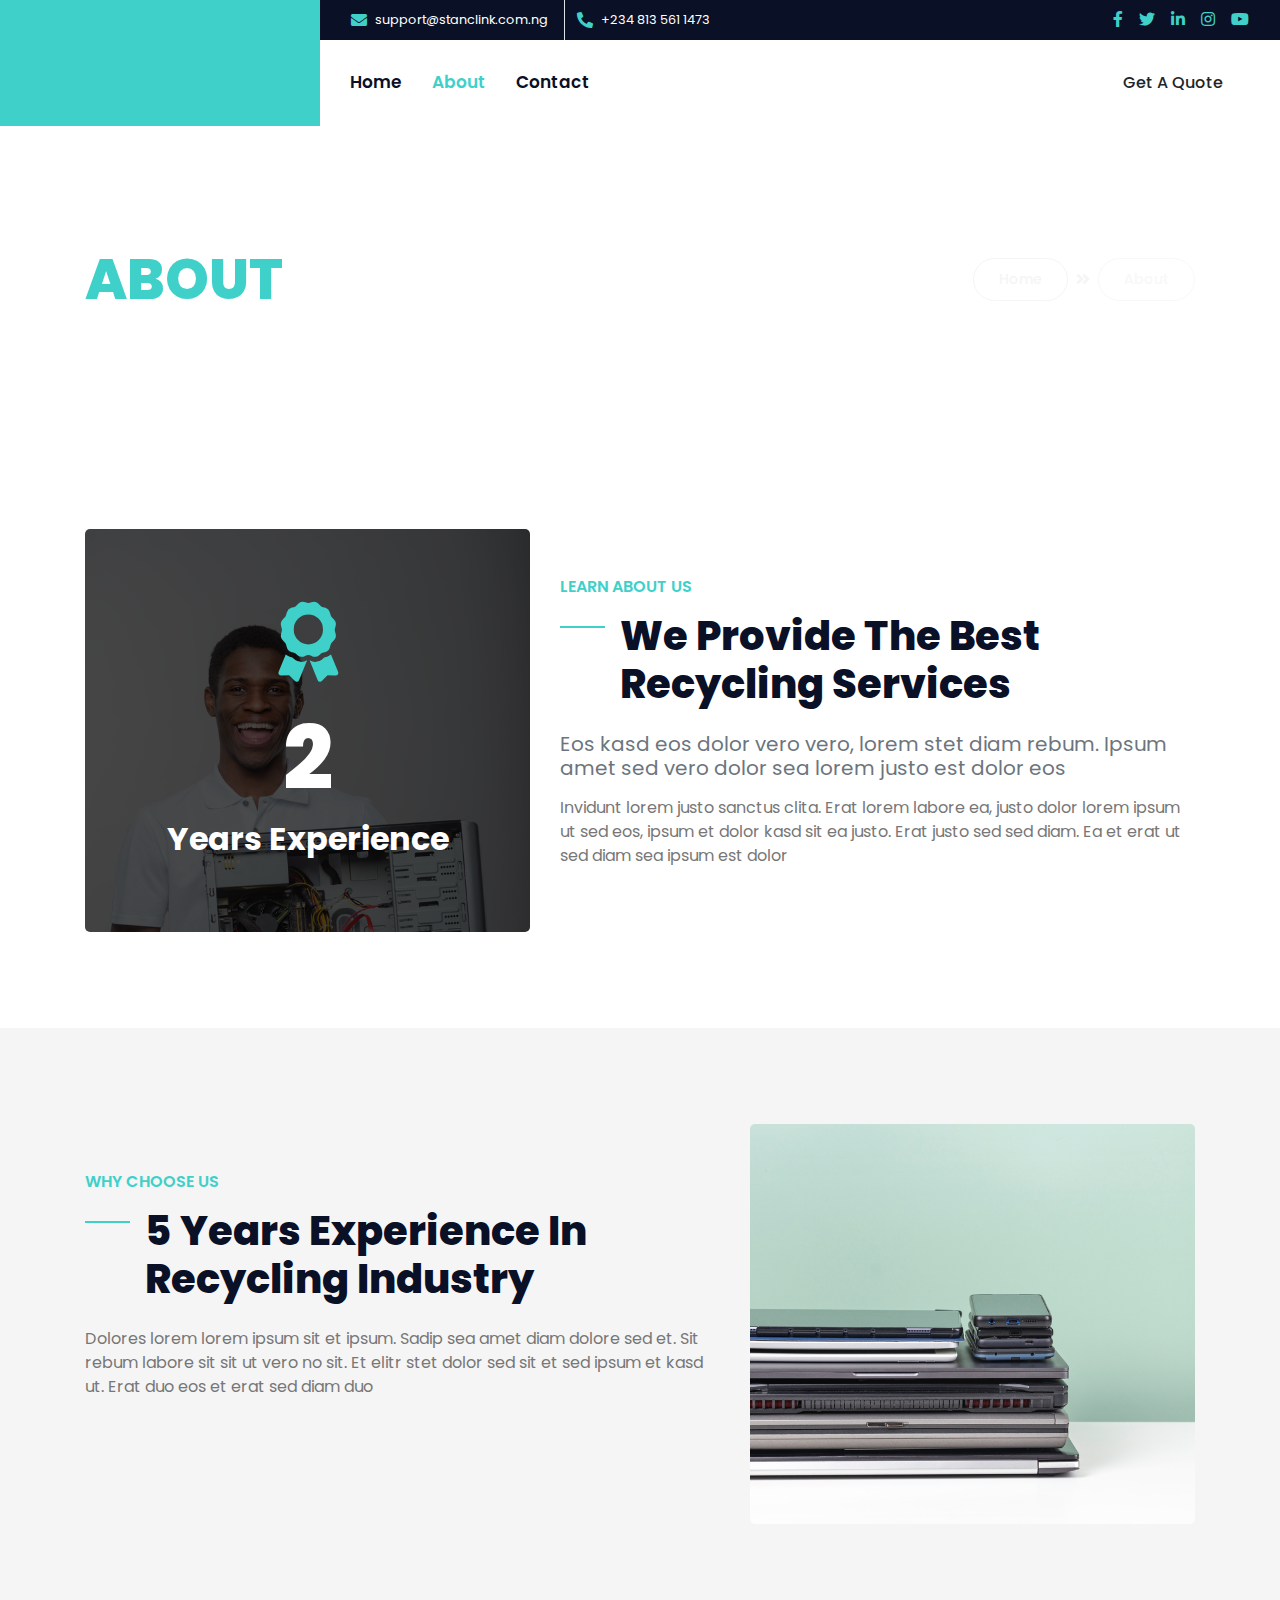
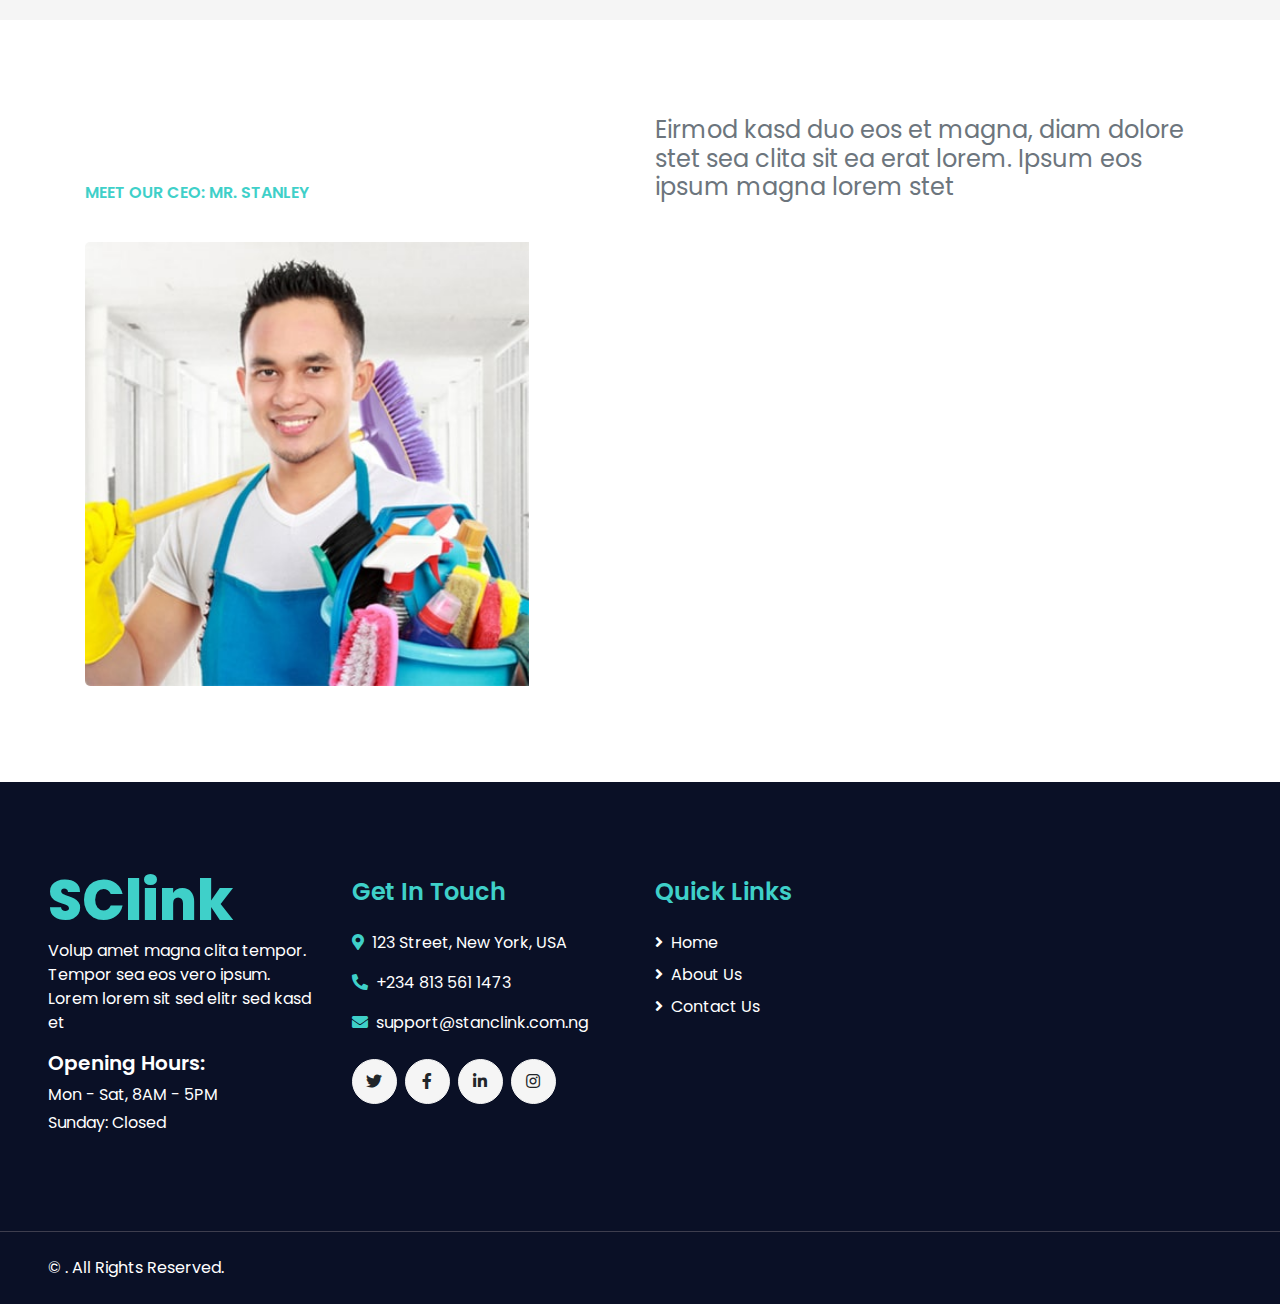
==== about.html @ a8ecfe78 "first commit" ====
<!DOCTYPE html>
<html lang="en">

<head>
    <meta charset="utf-8">
    <title>SClink - Tech Recycling Services</title>
    <meta content="width=device-width, initial-scale=1.0" name="viewport">
    <meta content="Free HTML Templates" name="keywords">
    <meta content="Free HTML Templates" name="description">

    <!-- Favicon -->
    <link href="img/favicon.ico" rel="icon">

    <!-- Google Web Fonts -->
    <link rel="preconnect" href="https://fonts.gstatic.com">
    <link href="https://fonts.googleapis.com/css2?family=Poppins:wght@400;500;600;700;800&display=swap" rel="stylesheet">

    <!-- Font Awesome -->
    <link href="https://cdnjs.cloudflare.com/ajax/libs/font-awesome/5.10.0/css/all.min.css" rel="stylesheet">

    <!-- Libraries Stylesheet -->
    <link href="lib/owlcarousel/assets/owl.carousel.min.css" rel="stylesheet">
    <link href="lib/lightbox/css/lightbox.min.css" rel="stylesheet">

    <!-- Customized Bootstrap Stylesheet -->
    <link href="css/style.css" rel="stylesheet">
</head>

<body>
    <!-- Header Start -->
    <div class="container-fluid">
        <div class="row">
            <div class="col-lg-3 bg-secondary d-none d-lg-block">
                <a href="" class="navbar-brand w-100 h-100 m-0 p-0 d-flex align-items-center justify-content-center">
                    <h1 class="m-0 display-3 text-primary">SClink</h1>
                </a>
            </div>
            <div class="col-lg-9">
                <div class="row bg-dark d-none d-lg-flex">
                    <div class="col-lg-7 text-left text-white">
                        <div class="h-100 d-inline-flex align-items-center border-right border-primary py-2 px-3">
                            <i class="fa fa-envelope text-primary mr-2"></i>
                            <small>support@stanclink.com.ng</small>
                        </div>
                        <div class="h-100 d-inline-flex align-items-center py-2 px-2">
                            <i class="fa fa-phone-alt text-primary mr-2"></i>
                            <small>+234 813 561 1473</small>
                        </div>
                    </div>
                    <div class="col-lg-5 text-right">
                        <div class="d-inline-flex align-items-center pr-2">
                            <a class="text-primary p-2" href="">
                                <i class="fab fa-facebook-f"></i>
                            </a>
                            <a class="text-primary p-2" href="">
                                <i class="fab fa-twitter"></i>
                            </a>
                            <a class="text-primary p-2" href="">
                                <i class="fab fa-linkedin-in"></i>
                            </a>
                            <a class="text-primary p-2" href="">
                                <i class="fab fa-instagram"></i>
                            </a>
                            <a class="text-primary p-2" href="">
                                <i class="fab fa-youtube"></i>
                            </a>
                        </div>
                    </div>
                </div>
                <nav class="navbar navbar-expand-lg bg-white navbar-light p-0">
                    <a href="" class="navbar-brand d-block d-lg-none">
                        <h1 class="m-0 display-4 text-primary">SClink</h1>
                    </a>
                    <button type="button" class="navbar-toggler" data-toggle="collapse" data-target="#navbarCollapse">
                        <span class="navbar-toggler-icon"></span>
                    </button>
                    <div class="collapse navbar-collapse justify-content-between" id="navbarCollapse">
                        <div class="navbar-nav mr-auto py-0">
                            <a href="index.html" class="nav-item nav-link">Home</a>
                            <a href="about.html" class="nav-item nav-link active">About</a>
                            <a  href="https://wa.link/rrixu1" class="nav-item nav-link">Contact</a>
                        </div>
                        <a href="https://wa.link/rrixu1" class="btn btn-primary mr-3 d-none d-lg-block">Get A Quote</a>
                    </div>
                </nav>
            </div>
        </div>
    </div>
    <!-- Header End -->


    <!-- Page Header Start -->
    <div class="container-fluid bg-primary py-5 mb-5">
        <div class="container py-5">
            <div class="row align-items-center py-4">
                <div class="col-md-6 text-center text-md-left">
                    <h1 class="display-4 mb-4 mb-md-0 text-secondary text-uppercase">About</h1>
                </div>
                <div class="col-md-6 text-center text-md-right">
                    <div class="d-inline-flex align-items-center">
                        <a class="btn btn-sm btn-outline-light" href="">Home</a>
                        <i class="fas fa-angle-double-right text-light mx-2"></i>
                        <a class="btn btn-sm btn-outline-light disabled" href="">About</a>
                    </div>
                </div>
            </div>
        </div>
    </div>
    <!-- Page Header End -->


    <!-- About Start -->
    <div class="container-fluid py-5 mb-5">
        <div class="container">
            <div class="row">
                <div class="col-lg-5">
                    <div class="d-flex flex-column align-items-center justify-content-center bg-about rounded h-100 py-5 px-3">
                        <i class="fa fa-5x fa-award text-primary mb-4"></i>
                        <h1 class="display-2 text-white mb-2" data-toggle="counter-up">5</h1>
                        <h2 class="text-white m-0">Years Experience</h2>
                    </div>
                </div>
                <div class="col-lg-7 pt-5 pb-lg-5">
                    <h6 class="text-secondary font-weight-semi-bold text-uppercase mb-3">Learn About Us</h6>
                    <h1 class="mb-4 section-title">We Provide The Best Recycling Services</h1>
                    <h5 class="text-muted font-weight-normal mb-3">Eos kasd eos dolor vero vero, lorem stet diam rebum. Ipsum amet sed vero dolor sea lorem justo est dolor eos</h5>
                    <p>Invidunt lorem justo sanctus clita. Erat lorem labore ea, justo dolor lorem ipsum ut sed eos, ipsum et dolor kasd sit ea justo. Erat justo sed sed diam. Ea et erat ut sed diam sea ipsum est dolor</p>
                </div>
            </div>
        </div>
    </div>
    <!-- About End -->


    <!-- Features Start -->
    <div class="container-fluid bg-light py-5">
        <div class="container py-5">
            <div class="row">
                <div class="col-lg-7 pt-lg-5 pb-3">
                    <h6 class="text-secondary font-weight-semi-bold text-uppercase mb-3">Why Choose Us</h6>
                    <h1 class="mb-4 section-title">5 Years Experience In Recycling Industry</h1>
                    <p class="mb-4">Dolores lorem lorem ipsum sit et ipsum. Sadip sea amet diam dolore sed et. Sit rebum labore sit sit ut vero no sit. Et elitr stet dolor sed sit et sed ipsum et kasd ut. Erat duo eos et erat sed diam duo</p>
                </div>
                <div class="col-lg-5" style="min-height: 400px;">
                    <div class="position-relative h-100 rounded overflow-hidden">
                        <img class="position-absolute w-100 h-100" src="img/feature.jpg" style="object-fit: cover;">
                    </div>
                </div>
            </div>
        </div>
    </div>
    <!-- Features End -->


    <!-- Team Start -->
    <div class="container-fluid pt-5">
        <div class="container py-5">
            <div class="row align-items-end mb-4">
                <div class="col-lg-6">
                    <h6 class="text-secondary font-weight-semi-bold text-uppercase mb-3">Meet Our CEO: Mr. Stanley
                    </h6>
                </div>
                <div class="col-lg-6">
                    <h4 class="font-weight-normal text-muted mb-3">Eirmod kasd duo eos et magna, diam dolore stet sea clita sit ea erat lorem. Ipsum eos ipsum magna lorem stet</h4>
            
                </div>
            </div>
            <div class="team d-flex flex-column text-center rounded overflow-hidden">
                <div class="position-relative">
                    <div class="team-img">
                        <img class="img-fluid w-100" src="img/team-1.jpg" alt="">
                    </div>
                    <div class="team-social d-flex flex-column align-items-center justify-content-center bg-primary">
                        <a class="btn btn-secondary btn-social mb-2" href="#"><i class="fab fa-twitter"></i></a>
                        <a class="btn btn-secondary btn-social mb-2" href="#"><i class="fab fa-facebook-f"></i></a>
                        <a class="btn btn-secondary btn-social" href="#"><i class="fab fa-linkedin-in"></i></a>
                    </div>
                    
                </div>
                
            </div>
           
        </div>
    </div>
    <!-- Team End -->


    <!-- Footer Start -->
    <div class="container-fluid bg-dark text-white mt-5 py-5 px-sm-3 px-md-5">
        <div class="row pt-5">
            <div class="col-lg-3 col-md-6 mb-5">
                <a href="index.html" class="navbar-brand">
                    <h1 class="m-0 mt-n3 display-4 text-primary">SClink</h1>
                </a>
                <p>Volup amet magna clita tempor. Tempor sea eos vero ipsum. Lorem lorem sit sed elitr sed kasd et</p>
                <h5 class="font-weight-semi-bold text-white mb-2">Opening Hours:</h5>
                <p class="mb-1">Mon - Sat, 8AM - 5PM</p>
                <p class="mb-0">Sunday: Closed</p>
            </div>
            <div class="col-lg-3 col-md-6 mb-5">
                <h4 class="font-weight-semi-bold text-primary mb-4">Get In Touch</h4>
                <p><i class="fa fa-map-marker-alt text-primary mr-2"></i>123 Street, New York, USA</p>
                <p><i class="fa fa-phone-alt text-primary mr-2"></i>+234 813 561 1473</p>
                <p><i class="fa fa-envelope text-primary mr-2"></i>support@stanclink.com.ng</p>
                <div class="d-flex justify-content-start mt-4">
                    <a class="btn btn-light btn-social mr-2" href="#"><i class="fab fa-twitter"></i></a>
                    <a class="btn btn-light btn-social mr-2" href="#"><i class="fab fa-facebook-f"></i></a>
                    <a class="btn btn-light btn-social mr-2" href="#"><i class="fab fa-linkedin-in"></i></a>
                    <a class="btn btn-light btn-social" href="#"><i class="fab fa-instagram"></i></a>
                </div>
            </div>
            <div class="col-lg-3 col-md-6 mb-5">
                <h4 class="font-weight-semi-bold text-primary mb-4">Quick Links</h4>
                <div class="d-flex flex-column justify-content-start">
                    <a class="text-white mb-2" href="index.html"><i class="fa fa-angle-right mr-2"></i>Home</a>
                    <a class="text-white mb-2" href="about.html"><i class="fa fa-angle-right mr-2"></i>About Us</a>
                    <a class="text-white" href="wa.link/rrixu1"><i class="fa fa-angle-right mr-2"></i>Contact Us</a>
                </div>
            </div>
        </div>
    </div>
    <div class="container-fluid bg-dark text-white border-top py-4 px-sm-3 px-md-5" style="border-color: #3E3E4E !important;">
        <div class="row">
            <div class="col-lg-6 text-center text-md-left mb-3 mb-md-0">
                <p class="m-0 text-white">&copy; <a href="#"><stanclink class="com ng"></stanclink></a>. All Rights Reserved. </p>
            </div>
        </div>
    </div>
    <!-- Footer End -->


    <!-- Back to Top -->
    <a href="#" class="btn btn-primary px-3 back-to-top"><i class="fa fa-angle-double-up"></i></a>


    <!-- JavaScript Libraries -->
    <script src="https://code.jquery.com/jquery-3.4.1.min.js"></script>
    <script src="https://stackpath.bootstrapcdn.com/bootstrap/4.4.1/js/bootstrap.bundle.min.js"></script>
    <script src="lib/easing/easing.min.js"></script>
    <script src="lib/waypoints/waypoints.min.js"></script>
    <script src="lib/counterup/counterup.min.js"></script>
    <script src="lib/owlcarousel/owl.carousel.min.js"></script>
    <script src="lib/isotope/isotope.pkgd.min.js"></script>
    <script src="lib/lightbox/js/lightbox.min.js"></script>

    <!-- Contact Javascript File -->
    <script src="mail/jqBootstrapValidation.min.js"></script>
    <script src="mail/contact.js"></script>

    <!-- Template Javascript -->
    <script src="js/main.js"></script>
</body>

</html>
---- css/style.css ----
/******* Bootstrap Theming ********/
/*!
 * Bootstrap v4.5.3 (https://getbootstrap.com/)
 * Copyright 2011-2020 The Bootstrap Authors
 * Copyright 2011-2020 Twitter, Inc.
 * Licensed under MIT (https://github.com/twbs/bootstrap/blob/main/LICENSE)
 */
:root {
  --blue: #007bff;
  --indigo: #6610f2;
  --purple: #6f42c1;
  --pink: #e83e8c;
  --red: #dc3545;
  --orange: #fd7e14;
  --yellow: #ffc107;
  --green: #3fd0c9;
  --teal: #20c997;
  --cyan: #3fd0c9;
  --white: #fff;
  --gray: #6c757d;
  --gray-dark: #343a40;
  --primary: ffffff;
  --secondary: #3fd0c9;
  --success: #3fd0c9;
  --info: #3fd0c9;
  --warning: #ffc107;
  --danger: #dc3545;
  --light: #F5F5F5;
  --dark: #0a1026;
  --breakpoint-xs: 0;
  --breakpoint-sm: 576px;
  --breakpoint-md: 768px;
  --breakpoint-lg: 992px;
  --breakpoint-xl: 1200px;
  --font-family-sans-serif: "Poppins", sans-serif;
  --font-family-monospace: SFMono-Regular, Menlo, Monaco, Consolas, "Liberation Mono", "Courier New", monospace;
}

*,
*::before,
*::after {
  box-sizing: border-box;
}

html {
  font-family: sans-serif;
  line-height: 1.15;
  -webkit-text-size-adjust: 100%;
  -webkit-tap-highlight-color: rgba(0, 0, 0, 0);
}

article, aside, figcaption, figure, footer, header, hgroup, main, nav, section {
  display: block;
}

body {
  margin: 0;
  font-family: "Poppins", sans-serif;
  font-size: 1rem;
  font-weight: 400;
  line-height: 1.5;
  color: #777777;
  text-align: left;
  background-color: #fff;
}

[tabindex="-1"]:focus:not(:focus-visible) {
  outline: 0 !important;
}

hr {
  box-sizing: content-box;
  height: 0;
  overflow: visible;
}

h1, h2, h3, h4, h5, h6 {
  margin-top: 0;
  margin-bottom: 0.5rem;
}

p {
  margin-top: 0;
  margin-bottom: 1rem;
}

abbr[title],
abbr[data-original-title] {
  text-decoration: underline;
  text-decoration: underline dotted;
  cursor: help;
  border-bottom: 0;
  text-decoration-skip-ink: none;
}

address {
  margin-bottom: 1rem;
  font-style: normal;
  line-height: inherit;
}

ol,
ul,
dl {
  margin-top: 0;
  margin-bottom: 1rem;
}

ol ol,
ul ul,
ol ul,
ul ol {
  margin-bottom: 0;
}

dt {
  font-weight: 700;
}

dd {
  margin-bottom: .5rem;
  margin-left: 0;
}

blockquote {
  margin: 0 0 1rem;
}

b,
strong {
  font-weight: bolder;
}

small {
  font-size: 80%;
}

sub,
sup {
  position: relative;
  font-size: 75%;
  line-height: 0;
  vertical-align: baseline;
}

sub {
  bottom: -.25em;
}

sup {
  top: -.5em;
}

a {
  color: ffffff;
  text-decoration: none;
  background-color: transparent;
}

a:hover {
  color: #3fd0c9;
  text-decoration: underline;
}

a:not([href]):not([class]) {
  color: inherit;
  text-decoration: none;
}

a:not([href]):not([class]):hover {
  color: inherit;
  text-decoration: none;
}

pre,
code,
kbd,
samp {
  font-family: SFMono-Regular, Menlo, Monaco, Consolas, "Liberation Mono", "Courier New", monospace;
  font-size: 1em;
}

pre {
  margin-top: 0;
  margin-bottom: 1rem;
  overflow: auto;
  -ms-overflow-style: scrollbar;
}

figure {
  margin: 0 0 1rem;
}

img {
  vertical-align: middle;
  border-style: none;
}

svg {
  overflow: hidden;
  vertical-align: middle;
}

table {
  border-collapse: collapse;
}

caption {
  padding-top: 0.75rem;
  padding-bottom: 0.75rem;
  color: #6c757d;
  text-align: left;
  caption-side: bottom;
}

th {
  text-align: inherit;
  text-align: -webkit-match-parent;
}

label {
  display: inline-block;
  margin-bottom: 0.5rem;
}

button {
  border-radius: 0;
}

button:focus {
  outline: 1px dotted;
  outline: 5px auto -webkit-focus-ring-color;
}

input,
button,
select,
optgroup,
textarea {
  margin: 0;
  font-family: inherit;
  font-size: inherit;
  line-height: inherit;
}

button,
input {
  overflow: visible;
}

button,
select {
  text-transform: none;
}

[role="button"] {
  cursor: pointer;
}

select {
  word-wrap: normal;
}

button,
[type="button"],
[type="reset"],
[type="submit"] {
  -webkit-appearance: button;
}

button:not(:disabled),
[type="button"]:not(:disabled),
[type="reset"]:not(:disabled),
[type="submit"]:not(:disabled) {
  cursor: pointer;
}

button::-moz-focus-inner,
[type="button"]::-moz-focus-inner,
[type="reset"]::-moz-focus-inner,
[type="submit"]::-moz-focus-inner {
  padding: 0;
  border-style: none;
}

input[type="radio"],
input[type="checkbox"] {
  box-sizing: border-box;
  padding: 0;
}

textarea {
  overflow: auto;
  resize: vertical;
}

fieldset {
  min-width: 0;
  padding: 0;
  margin: 0;
  border: 0;
}

legend {
  display: block;
  width: 100%;
  max-width: 100%;
  padding: 0;
  margin-bottom: .5rem;
  font-size: 1.5rem;
  line-height: inherit;
  color: inherit;
  white-space: normal;
}

@media (max-width: 1200px) {
  legend {
    font-size: calc(1.275rem + 0.3vw) ;
  }
}

progress {
  vertical-align: baseline;
}

[type="number"]::-webkit-inner-spin-button,
[type="number"]::-webkit-outer-spin-button {
  height: auto;
}

[type="search"] {
  outline-offset: -2px;
  -webkit-appearance: none;
}

[type="search"]::-webkit-search-decoration {
  -webkit-appearance: none;
}

::-webkit-file-upload-button {
  font: inherit;
  -webkit-appearance: button;
}

output {
  display: inline-block;
}

summary {
  display: list-item;
  cursor: pointer;
}

template {
  display: none;
}

[hidden] {
  display: none !important;
}

h1, h2, h3, h4, h5, h6,
.h1, .h2, .h3, .h4, .h5, .h6 {
  margin-bottom: 0.5rem;
  font-weight: 500;
  line-height: 1.2;
  color: #0a1026;
}

h1, .h1 {
  font-size: 2.5rem;
}

@media (max-width: 1200px) {
  h1, .h1 {
    font-size: calc(1.375rem + 1.5vw) ;
  }
}

h2, .h2 {
  font-size: 2rem;
}

@media (max-width: 1200px) {
  h2, .h2 {
    font-size: calc(1.325rem + 0.9vw) ;
  }
}

h3, .h3 {
  font-size: 1.75rem;
}

@media (max-width: 1200px) {
  h3, .h3 {
    font-size: calc(1.3rem + 0.6vw) ;
  }
}

h4, .h4 {
  font-size: 1.5rem;
}

@media (max-width: 1200px) {
  h4, .h4 {
    font-size: calc(1.275rem + 0.3vw) ;
  }
}

h5, .h5 {
  font-size: 1.25rem;
}

h6, .h6 {
  font-size: 1rem;
}

.lead {
  font-size: 1.25rem;
  font-weight: 300;
}

.display-1 {
  font-size: 6rem;
  font-weight: 300;
  line-height: 1.2;
}

@media (max-width: 1200px) {
  .display-1 {
    font-size: calc(1.725rem + 5.7vw) ;
  }
}

.display-2 {
  font-size: 5.5rem;
  font-weight: 300;
  line-height: 1.2;
}

@media (max-width: 1200px) {
  .display-2 {
    font-size: calc(1.675rem + 5.1vw) ;
  }
}

.display-3 {
  font-size: 4.5rem;
  font-weight: 300;
  line-height: 1.2;
}

@media (max-width: 1200px) {
  .display-3 {
    font-size: calc(1.575rem + 3.9vw) ;
  }
}

.display-4 {
  font-size: 3.5rem;
  font-weight: 300;
  line-height: 1.2;
}

@media (max-width: 1200px) {
  .display-4 {
    font-size: calc(1.475rem + 2.7vw) ;
  }
}

hr {
  margin-top: 1rem;
  margin-bottom: 1rem;
  border: 0;
  border-top: 1px solid rgba(0, 0, 0, 0.1);
}

small,
.small {
  font-size: 80%;
  font-weight: 400;
}

mark,
.mark {
  padding: 0.2em;
  background-color: #fcf8e3;
}

.list-unstyled {
  padding-left: 0;
  list-style: none;
}

.list-inline {
  padding-left: 0;
  list-style: none;
}

.list-inline-item {
  display: inline-block;
}

.list-inline-item:not(:last-child) {
  margin-right: 0.5rem;
}

.initialism {
  font-size: 90%;
  text-transform: uppercase;
}

.blockquote {
  margin-bottom: 1rem;
  font-size: 1.25rem;
}

.blockquote-footer {
  display: block;
  font-size: 80%;
  color: #6c757d;
}

.blockquote-footer::before {
  content: "\2014\00A0";
}

.img-fluid {
  max-width: 100%;
  height: auto;
}

.img-thumbnail {
  padding: 0.25rem;
  background-color: #fff;
  border: 1px solid #dee2e6;
  border-radius: 5px;
  max-width: 100%;
  height: auto;
}

.figure {
  display: inline-block;
}

.figure-img {
  margin-bottom: 0.5rem;
  line-height: 1;
}

.figure-caption {
  font-size: 90%;
  color: #6c757d;
}

code {
  font-size: 87.5%;
  color: #e83e8c;
  word-wrap: break-word;
}

a > code {
  color: inherit;
}

kbd {
  padding: 0.2rem 0.4rem;
  font-size: 87.5%;
  color: #fff;
  background-color: #212529;
  border-radius: 0.2rem;
}

kbd kbd {
  padding: 0;
  font-size: 100%;
  font-weight: 700;
}

pre {
  display: block;
  font-size: 87.5%;
  color: #212529;
}

pre code {
  font-size: inherit;
  color: inherit;
  word-break: normal;
}

.pre-scrollable {
  max-height: 340px;
  overflow-y: scroll;
}

.container,
.container-fluid,
.container-sm,
.container-md,
.container-lg,
.container-xl {
  width: 100%;
  padding-right: 15px;
  padding-left: 15px;
  margin-right: auto;
  margin-left: auto;
}

@media (min-width: 576px) {
  .container, .container-sm {
    max-width: 540px;
  }
}

@media (min-width: 768px) {
  .container, .container-sm, .container-md {
    max-width: 720px;
  }
}

@media (min-width: 992px) {
  .container, .container-sm, .container-md, .container-lg {
    max-width: 960px;
  }
}

@media (min-width: 1200px) {
  .container, .container-sm, .container-md, .container-lg, .container-xl {
    max-width: 1140px;
  }
}

.row {
  display: flex;
  flex-wrap: wrap;
  margin-right: -15px;
  margin-left: -15px;
}

.no-gutters {
  margin-right: 0;
  margin-left: 0;
}

.no-gutters > .col,
.no-gutters > [class*="col-"] {
  padding-right: 0;
  padding-left: 0;
}

.col-1, .col-2, .col-3, .col-4, .col-5, .col-6, .col-7, .col-8, .col-9, .col-10, .col-11, .col-12, .col,
.col-auto, .col-sm-1, .col-sm-2, .col-sm-3, .col-sm-4, .col-sm-5, .col-sm-6, .col-sm-7, .col-sm-8, .col-sm-9, .col-sm-10, .col-sm-11, .col-sm-12, .col-sm,
.col-sm-auto, .col-md-1, .col-md-2, .col-md-3, .col-md-4, .col-md-5, .col-md-6, .col-md-7, .col-md-8, .col-md-9, .col-md-10, .col-md-11, .col-md-12, .col-md,
.col-md-auto, .col-lg-1, .col-lg-2, .col-lg-3, .col-lg-4, .col-lg-5, .col-lg-6, .col-lg-7, .col-lg-8, .col-lg-9, .col-lg-10, .col-lg-11, .col-lg-12, .col-lg,
.col-lg-auto, .col-xl-1, .col-xl-2, .col-xl-3, .col-xl-4, .col-xl-5, .col-xl-6, .col-xl-7, .col-xl-8, .col-xl-9, .col-xl-10, .col-xl-11, .col-xl-12, .col-xl,
.col-xl-auto {
  position: relative;
  width: 100%;
  padding-right: 15px;
  padding-left: 15px;
}

.col {
  flex-basis: 0;
  flex-grow: 1;
  max-width: 100%;
}

.row-cols-1 > * {
  flex: 0 0 100%;
  max-width: 100%;
}

.row-cols-2 > * {
  flex: 0 0 50%;
  max-width: 50%;
}

.row-cols-3 > * {
  flex: 0 0 33.33333%;
  max-width: 33.33333%;
}

.row-cols-4 > * {
  flex: 0 0 25%;
  max-width: 25%;
}

.row-cols-5 > * {
  flex: 0 0 20%;
  max-width: 20%;
}

.row-cols-6 > * {
  flex: 0 0 16.66667%;
  max-width: 16.66667%;
}

.col-auto {
  flex: 0 0 auto;
  width: auto;
  max-width: 100%;
}

.col-1 {
  flex: 0 0 8.33333%;
  max-width: 8.33333%;
}

.col-2 {
  flex: 0 0 16.66667%;
  max-width: 16.66667%;
}

.col-3 {
  flex: 0 0 25%;
  max-width: 25%;
}

.col-4 {
  flex: 0 0 33.33333%;
  max-width: 33.33333%;
}

.col-5 {
  flex: 0 0 41.66667%;
  max-width: 41.66667%;
}

.col-6 {
  flex: 0 0 50%;
  max-width: 50%;
}

.col-7 {
  flex: 0 0 58.33333%;
  max-width: 58.33333%;
}

.col-8 {
  flex: 0 0 66.66667%;
  max-width: 66.66667%;
}

.col-9 {
  flex: 0 0 75%;
  max-width: 75%;
}

.col-10 {
  flex: 0 0 83.33333%;
  max-width: 83.33333%;
}

.col-11 {
  flex: 0 0 91.66667%;
  max-width: 91.66667%;
}

.col-12 {
  flex: 0 0 100%;
  max-width: 100%;
}

.order-first {
  order: -1;
}

.order-last {
  order: 13;
}

.order-0 {
  order: 0;
}

.order-1 {
  order: 1;
}

.order-2 {
  order: 2;
}

.order-3 {
  order: 3;
}

.order-4 {
  order: 4;
}

.order-5 {
  order: 5;
}

.order-6 {
  order: 6;
}

.order-7 {
  order: 7;
}

.order-8 {
  order: 8;
}

.order-9 {
  order: 9;
}

.order-10 {
  order: 10;
}

.order-11 {
  order: 11;
}

.order-12 {
  order: 12;
}

.offset-1 {
  margin-left: 8.33333%;
}

.offset-2 {
  margin-left: 16.66667%;
}

.offset-3 {
  margin-left: 25%;
}

.offset-4 {
  margin-left: 33.33333%;
}

.offset-5 {
  margin-left: 41.66667%;
}

.offset-6 {
  margin-left: 50%;
}

.offset-7 {
  margin-left: 58.33333%;
}

.offset-8 {
  margin-left: 66.66667%;
}

.offset-9 {
  margin-left: 75%;
}

.offset-10 {
  margin-left: 83.33333%;
}

.offset-11 {
  margin-left: 91.66667%;
}

@media (min-width: 576px) {
  .col-sm {
    flex-basis: 0;
    flex-grow: 1;
    max-width: 100%;
  }
  .row-cols-sm-1 > * {
    flex: 0 0 100%;
    max-width: 100%;
  }
  .row-cols-sm-2 > * {
    flex: 0 0 50%;
    max-width: 50%;
  }
  .row-cols-sm-3 > * {
    flex: 0 0 33.33333%;
    max-width: 33.33333%;
  }
  .row-cols-sm-4 > * {
    flex: 0 0 25%;
    max-width: 25%;
  }
  .row-cols-sm-5 > * {
    flex: 0 0 20%;
    max-width: 20%;
  }
  .row-cols-sm-6 > * {
    flex: 0 0 16.66667%;
    max-width: 16.66667%;
  }
  .col-sm-auto {
    flex: 0 0 auto;
    width: auto;
    max-width: 100%;
  }
  .col-sm-1 {
    flex: 0 0 8.33333%;
    max-width: 8.33333%;
  }
  .col-sm-2 {
    flex: 0 0 16.66667%;
    max-width: 16.66667%;
  }
  .col-sm-3 {
    flex: 0 0 25%;
    max-width: 25%;
  }
  .col-sm-4 {
    flex: 0 0 33.33333%;
    max-width: 33.33333%;
  }
  .col-sm-5 {
    flex: 0 0 41.66667%;
    max-width: 41.66667%;
  }
  .col-sm-6 {
    flex: 0 0 50%;
    max-width: 50%;
  }
  .col-sm-7 {
    flex: 0 0 58.33333%;
    max-width: 58.33333%;
  }
  .col-sm-8 {
    flex: 0 0 66.66667%;
    max-width: 66.66667%;
  }
  .col-sm-9 {
    flex: 0 0 75%;
    max-width: 75%;
  }
  .col-sm-10 {
    flex: 0 0 83.33333%;
    max-width: 83.33333%;
  }
  .col-sm-11 {
    flex: 0 0 91.66667%;
    max-width: 91.66667%;
  }
  .col-sm-12 {
    flex: 0 0 100%;
    max-width: 100%;
  }
  .order-sm-first {
    order: -1;
  }
  .order-sm-last {
    order: 13;
  }
  .order-sm-0 {
    order: 0;
  }
  .order-sm-1 {
    order: 1;
  }
  .order-sm-2 {
    order: 2;
  }
  .order-sm-3 {
    order: 3;
  }
  .order-sm-4 {
    order: 4;
  }
  .order-sm-5 {
    order: 5;
  }
  .order-sm-6 {
    order: 6;
  }
  .order-sm-7 {
    order: 7;
  }
  .order-sm-8 {
    order: 8;
  }
  .order-sm-9 {
    order: 9;
  }
  .order-sm-10 {
    order: 10;
  }
  .order-sm-11 {
    order: 11;
  }
  .order-sm-12 {
    order: 12;
  }
  .offset-sm-0 {
    margin-left: 0;
  }
  .offset-sm-1 {
    margin-left: 8.33333%;
  }
  .offset-sm-2 {
    margin-left: 16.66667%;
  }
  .offset-sm-3 {
    margin-left: 25%;
  }
  .offset-sm-4 {
    margin-left: 33.33333%;
  }
  .offset-sm-5 {
    margin-left: 41.66667%;
  }
  .offset-sm-6 {
    margin-left: 50%;
  }
  .offset-sm-7 {
    margin-left: 58.33333%;
  }
  .offset-sm-8 {
    margin-left: 66.66667%;
  }
  .offset-sm-9 {
    margin-left: 75%;
  }
  .offset-sm-10 {
    margin-left: 83.33333%;
  }
  .offset-sm-11 {
    margin-left: 91.66667%;
  }
}

@media (min-width: 768px) {
  .col-md {
    flex-basis: 0;
    flex-grow: 1;
    max-width: 100%;
  }
  .row-cols-md-1 > * {
    flex: 0 0 100%;
    max-width: 100%;
  }
  .row-cols-md-2 > * {
    flex: 0 0 50%;
    max-width: 50%;
  }
  .row-cols-md-3 > * {
    flex: 0 0 33.33333%;
    max-width: 33.33333%;
  }
  .row-cols-md-4 > * {
    flex: 0 0 25%;
    max-width: 25%;
  }
  .row-cols-md-5 > * {
    flex: 0 0 20%;
    max-width: 20%;
  }
  .row-cols-md-6 > * {
    flex: 0 0 16.66667%;
    max-width: 16.66667%;
  }
  .col-md-auto {
    flex: 0 0 auto;
    width: auto;
    max-width: 100%;
  }
  .col-md-1 {
    flex: 0 0 8.33333%;
    max-width: 8.33333%;
  }
  .col-md-2 {
    flex: 0 0 16.66667%;
    max-width: 16.66667%;
  }
  .col-md-3 {
    flex: 0 0 25%;
    max-width: 25%;
  }
  .col-md-4 {
    flex: 0 0 33.33333%;
    max-width: 33.33333%;
  }
  .col-md-5 {
    flex: 0 0 41.66667%;
    max-width: 41.66667%;
  }
  .col-md-6 {
    flex: 0 0 50%;
    max-width: 50%;
  }
  .col-md-7 {
    flex: 0 0 58.33333%;
    max-width: 58.33333%;
  }
  .col-md-8 {
    flex: 0 0 66.66667%;
    max-width: 66.66667%;
  }
  .col-md-9 {
    flex: 0 0 75%;
    max-width: 75%;
  }
  .col-md-10 {
    flex: 0 0 83.33333%;
    max-width: 83.33333%;
  }
  .col-md-11 {
    flex: 0 0 91.66667%;
    max-width: 91.66667%;
  }
  .col-md-12 {
    flex: 0 0 100%;
    max-width: 100%;
  }
  .order-md-first {
    order: -1;
  }
  .order-md-last {
    order: 13;
  }
  .order-md-0 {
    order: 0;
  }
  .order-md-1 {
    order: 1;
  }
  .order-md-2 {
    order: 2;
  }
  .order-md-3 {
    order: 3;
  }
  .order-md-4 {
    order: 4;
  }
  .order-md-5 {
    order: 5;
  }
  .order-md-6 {
    order: 6;
  }
  .order-md-7 {
    order: 7;
  }
  .order-md-8 {
    order: 8;
  }
  .order-md-9 {
    order: 9;
  }
  .order-md-10 {
    order: 10;
  }
  .order-md-11 {
    order: 11;
  }
  .order-md-12 {
    order: 12;
  }
  .offset-md-0 {
    margin-left: 0;
  }
  .offset-md-1 {
    margin-left: 8.33333%;
  }
  .offset-md-2 {
    margin-left: 16.66667%;
  }
  .offset-md-3 {
    margin-left: 25%;
  }
  .offset-md-4 {
    margin-left: 33.33333%;
  }
  .offset-md-5 {
    margin-left: 41.66667%;
  }
  .offset-md-6 {
    margin-left: 50%;
  }
  .offset-md-7 {
    margin-left: 58.33333%;
  }
  .offset-md-8 {
    margin-left: 66.66667%;
  }
  .offset-md-9 {
    margin-left: 75%;
  }
  .offset-md-10 {
    margin-left: 83.33333%;
  }
  .offset-md-11 {
    margin-left: 91.66667%;
  }
}

@media (min-width: 992px) {
  .col-lg {
    flex-basis: 0;
    flex-grow: 1;
    max-width: 100%;
  }
  .row-cols-lg-1 > * {
    flex: 0 0 100%;
    max-width: 100%;
  }
  .row-cols-lg-2 > * {
    flex: 0 0 50%;
    max-width: 50%;
  }
  .row-cols-lg-3 > * {
    flex: 0 0 33.33333%;
    max-width: 33.33333%;
  }
  .row-cols-lg-4 > * {
    flex: 0 0 25%;
    max-width: 25%;
  }
  .row-cols-lg-5 > * {
    flex: 0 0 20%;
    max-width: 20%;
  }
  .row-cols-lg-6 > * {
    flex: 0 0 16.66667%;
    max-width: 16.66667%;
  }
  .col-lg-auto {
    flex: 0 0 auto;
    width: auto;
    max-width: 100%;
  }
  .col-lg-1 {
    flex: 0 0 8.33333%;
    max-width: 8.33333%;
  }
  .col-lg-2 {
    flex: 0 0 16.66667%;
    max-width: 16.66667%;
  }
  .col-lg-3 {
    flex: 0 0 25%;
    max-width: 25%;
  }
  .col-lg-4 {
    flex: 0 0 33.33333%;
    max-width: 33.33333%;
  }
  .col-lg-5 {
    flex: 0 0 41.66667%;
    max-width: 41.66667%;
  }
  .col-lg-6 {
    flex: 0 0 50%;
    max-width: 50%;
  }
  .col-lg-7 {
    flex: 0 0 58.33333%;
    max-width: 58.33333%;
  }
  .col-lg-8 {
    flex: 0 0 66.66667%;
    max-width: 66.66667%;
  }
  .col-lg-9 {
    flex: 0 0 75%;
    max-width: 75%;
  }
  .col-lg-10 {
    flex: 0 0 83.33333%;
    max-width: 83.33333%;
  }
  .col-lg-11 {
    flex: 0 0 91.66667%;
    max-width: 91.66667%;
  }
  .col-lg-12 {
    flex: 0 0 100%;
    max-width: 100%;
  }
  .order-lg-first {
    order: -1;
  }
  .order-lg-last {
    order: 13;
  }
  .order-lg-0 {
    order: 0;
  }
  .order-lg-1 {
    order: 1;
  }
  .order-lg-2 {
    order: 2;
  }
  .order-lg-3 {
    order: 3;
  }
  .order-lg-4 {
    order: 4;
  }
  .order-lg-5 {
    order: 5;
  }
  .order-lg-6 {
    order: 6;
  }
  .order-lg-7 {
    order: 7;
  }
  .order-lg-8 {
    order: 8;
  }
  .order-lg-9 {
    order: 9;
  }
  .order-lg-10 {
    order: 10;
  }
  .order-lg-11 {
    order: 11;
  }
  .order-lg-12 {
    order: 12;
  }
  .offset-lg-0 {
    margin-left: 0;
  }
  .offset-lg-1 {
    margin-left: 8.33333%;
  }
  .offset-lg-2 {
    margin-left: 16.66667%;
  }
  .offset-lg-3 {
    margin-left: 25%;
  }
  .offset-lg-4 {
    margin-left: 33.33333%;
  }
  .offset-lg-5 {
    margin-left: 41.66667%;
  }
  .offset-lg-6 {
    margin-left: 50%;
  }
  .offset-lg-7 {
    margin-left: 58.33333%;
  }
  .offset-lg-8 {
    margin-left: 66.66667%;
  }
  .offset-lg-9 {
    margin-left: 75%;
  }
  .offset-lg-10 {
    margin-left: 83.33333%;
  }
  .offset-lg-11 {
    margin-left: 91.66667%;
  }
}

@media (min-width: 1200px) {
  .col-xl {
    flex-basis: 0;
    flex-grow: 1;
    max-width: 100%;
  }
  .row-cols-xl-1 > * {
    flex: 0 0 100%;
    max-width: 100%;
  }
  .row-cols-xl-2 > * {
    flex: 0 0 50%;
    max-width: 50%;
  }
  .row-cols-xl-3 > * {
    flex: 0 0 33.33333%;
    max-width: 33.33333%;
  }
  .row-cols-xl-4 > * {
    flex: 0 0 25%;
    max-width: 25%;
  }
  .row-cols-xl-5 > * {
    flex: 0 0 20%;
    max-width: 20%;
  }
  .row-cols-xl-6 > * {
    flex: 0 0 16.66667%;
    max-width: 16.66667%;
  }
  .col-xl-auto {
    flex: 0 0 auto;
    width: auto;
    max-width: 100%;
  }
  .col-xl-1 {
    flex: 0 0 8.33333%;
    max-width: 8.33333%;
  }
  .col-xl-2 {
    flex: 0 0 16.66667%;
    max-width: 16.66667%;
  }
  .col-xl-3 {
    flex: 0 0 25%;
    max-width: 25%;
  }
  .col-xl-4 {
    flex: 0 0 33.33333%;
    max-width: 33.33333%;
  }
  .col-xl-5 {
    flex: 0 0 41.66667%;
    max-width: 41.66667%;
  }
  .col-xl-6 {
    flex: 0 0 50%;
    max-width: 50%;
  }
  .col-xl-7 {
    flex: 0 0 58.33333%;
    max-width: 58.33333%;
  }
  .col-xl-8 {
    flex: 0 0 66.66667%;
    max-width: 66.66667%;
  }
  .col-xl-9 {
    flex: 0 0 75%;
    max-width: 75%;
  }
  .col-xl-10 {
    flex: 0 0 83.33333%;
    max-width: 83.33333%;
  }
  .col-xl-11 {
    flex: 0 0 91.66667%;
    max-width: 91.66667%;
  }
  .col-xl-12 {
    flex: 0 0 100%;
    max-width: 100%;
  }
  .order-xl-first {
    order: -1;
  }
  .order-xl-last {
    order: 13;
  }
  .order-xl-0 {
    order: 0;
  }
  .order-xl-1 {
    order: 1;
  }
  .order-xl-2 {
    order: 2;
  }
  .order-xl-3 {
    order: 3;
  }
  .order-xl-4 {
    order: 4;
  }
  .order-xl-5 {
    order: 5;
  }
  .order-xl-6 {
    order: 6;
  }
  .order-xl-7 {
    order: 7;
  }
  .order-xl-8 {
    order: 8;
  }
  .order-xl-9 {
    order: 9;
  }
  .order-xl-10 {
    order: 10;
  }
  .order-xl-11 {
    order: 11;
  }
  .order-xl-12 {
    order: 12;
  }
  .offset-xl-0 {
    margin-left: 0;
  }
  .offset-xl-1 {
    margin-left: 8.33333%;
  }
  .offset-xl-2 {
    margin-left: 16.66667%;
  }
  .offset-xl-3 {
    margin-left: 25%;
  }
  .offset-xl-4 {
    margin-left: 33.33333%;
  }
  .offset-xl-5 {
    margin-left: 41.66667%;
  }
  .offset-xl-6 {
    margin-left: 50%;
  }
  .offset-xl-7 {
    margin-left: 58.33333%;
  }
  .offset-xl-8 {
    margin-left: 66.66667%;
  }
  .offset-xl-9 {
    margin-left: 75%;
  }
  .offset-xl-10 {
    margin-left: 83.33333%;
  }
  .offset-xl-11 {
    margin-left: 91.66667%;
  }
}

.table {
  width: 100%;
  margin-bottom: 1rem;
  color: #777777;
}

.table th,
.table td {
  padding: 0.75rem;
  vertical-align: top;
  border-top: 1px solid #dee2e6;
}

.table thead th {
  vertical-align: bottom;
  border-bottom: 2px solid #dee2e6;
}

.table tbody + tbody {
  border-top: 2px solid #dee2e6;
}

.table-sm th,
.table-sm td {
  padding: 0.3rem;
}

.table-bordered {
  border: 1px solid #dee2e6;
}

.table-bordered th,
.table-bordered td {
  border: 1px solid #dee2e6;
}

.table-bordered thead th,
.table-bordered thead td {
  border-bottom-width: 2px;
}

.table-borderless th,
.table-borderless td,
.table-borderless thead th,
.table-borderless tbody + tbody {
  border: 0;
}

.table-striped tbody tr:nth-of-type(odd) {
  background-color: rgba(0, 0, 0, 0.05);
}

.table-hover tbody tr:hover {
  color: #777777;
  background-color: rgba(0, 0, 0, 0.075);
}

.table-primary,
.table-primary > th,
.table-primary > td {
  background-color: #ffefb8;
}

.table-primary th,
.table-primary td,
.table-primary thead th,
.table-primary tbody + tbody {
  border-color: #ffe17a;
}

.table-hover .table-primary:hover {
  background-color: #ffe99f;
}

.table-hover .table-primary:hover > td,
.table-hover .table-primary:hover > th {
  background-color: #ffe99f;
}

.table-secondary,
.table-secondary > th,
.table-secondary > td {
  background-color: #c1e4c7;
}

.table-secondary th,
.table-secondary td,
.table-secondary thead th,
.table-secondary tbody + tbody {
  border-color: #8dce96;
}

.table-hover .table-secondary:hover {
  background-color: #afdcb7;
}

.table-hover .table-secondary:hover > td,
.table-hover .table-secondary:hover > th {
  background-color: #afdcb7;
}

.table-success,
.table-success > th,
.table-success > td {
  background-color: #c3e6cb;
}

.table-success th,
.table-success td,
.table-success thead th,
.table-success tbody + tbody {
  border-color: #8fd19e;
}

.table-hover .table-success:hover {
  background-color: #b1dfbb;
}

.table-hover .table-success:hover > td,
.table-hover .table-success:hover > th {
  background-color: #b1dfbb;
}

.table-info,
.table-info > th,
.table-info > td {
  background-color: #bee5eb;
}

.table-info th,
.table-info td,
.table-info thead th,
.table-info tbody + tbody {
  border-color: #86cfda;
}

.table-hover .table-info:hover {
  background-color: #abdde5;
}

.table-hover .table-info:hover > td,
.table-hover .table-info:hover > th {
  background-color: #abdde5;
}

.table-warning,
.table-warning > th,
.table-warning > td {
  background-color: #ffeeba;
}

.table-warning th,
.table-warning td,
.table-warning thead th,
.table-warning tbody + tbody {
  border-color: #ffdf7e;
}

.table-hover .table-warning:hover {
  background-color: #ffe8a1;
}

.table-hover .table-warning:hover > td,
.table-hover .table-warning:hover > th {
  background-color: #ffe8a1;
}

.table-danger,
.table-danger > th,
.table-danger > td {
  background-color: #f5c6cb;
}

.table-danger th,
.table-danger td,
.table-danger thead th,
.table-danger tbody + tbody {
  border-color: #ed969e;
}

.table-hover .table-danger:hover {
  background-color: #f1b0b7;
}

.table-hover .table-danger:hover > td,
.table-hover .table-danger:hover > th {
  background-color: #f1b0b7;
}

.table-light,
.table-light > th,
.table-light > td {
  background-color: #fcfcfc;
}

.table-light th,
.table-light td,
.table-light thead th,
.table-light tbody + tbody {
  border-color: #fafafa;
}

.table-hover .table-light:hover {
  background-color: #efefef;
}

.table-hover .table-light:hover > td,
.table-hover .table-light:hover > th {
  background-color: #efefef;
}

.table-dark,
.table-dark > th,
.table-dark > td {
  background-color: #babcc2;
}

.table-dark th,
.table-dark td,
.table-dark thead th,
.table-dark tbody + tbody {
  border-color: #80838e;
}

.table-hover .table-dark:hover {
  background-color: #acafb6;
}

.table-hover .table-dark:hover > td,
.table-hover .table-dark:hover > th {
  background-color: #acafb6;
}

.table-active,
.table-active > th,
.table-active > td {
  background-color: rgba(0, 0, 0, 0.075);
}

.table-hover .table-active:hover {
  background-color: rgba(0, 0, 0, 0.075);
}

.table-hover .table-active:hover > td,
.table-hover .table-active:hover > th {
  background-color: rgba(0, 0, 0, 0.075);
}

.table .thead-dark th {
  color: #fff;
  background-color: #343a40;
  border-color: #454d55;
}

.table .thead-light th {
  color: #495057;
  background-color: #e9ecef;
  border-color: #dee2e6;
}

.table-dark {
  color: #fff;
  background-color: #343a40;
}

.table-dark th,
.table-dark td,
.table-dark thead th {
  border-color: #454d55;
}

.table-dark.table-bordered {
  border: 0;
}

.table-dark.table-striped tbody tr:nth-of-type(odd) {
  background-color: rgba(255, 255, 255, 0.05);
}

.table-dark.table-hover tbody tr:hover {
  color: #fff;
  background-color: rgba(255, 255, 255, 0.075);
}

@media (max-width: 575.98px) {
  .table-responsive-sm {
    display: block;
    width: 100%;
    overflow-x: auto;
    -webkit-overflow-scrolling: touch;
  }
  .table-responsive-sm > .table-bordered {
    border: 0;
  }
}

@media (max-width: 767.98px) {
  .table-responsive-md {
    display: block;
    width: 100%;
    overflow-x: auto;
    -webkit-overflow-scrolling: touch;
  }
  .table-responsive-md > .table-bordered {
    border: 0;
  }
}

@media (max-width: 991.98px) {
  .table-responsive-lg {
    display: block;
    width: 100%;
    overflow-x: auto;
    -webkit-overflow-scrolling: touch;
  }
  .table-responsive-lg > .table-bordered {
    border: 0;
  }
}

@media (max-width: 1199.98px) {
  .table-responsive-xl {
    display: block;
    width: 100%;
    overflow-x: auto;
    -webkit-overflow-scrolling: touch;
  }
  .table-responsive-xl > .table-bordered {
    border: 0;
  }
}

.table-responsive {
  display: block;
  width: 100%;
  overflow-x: auto;
  -webkit-overflow-scrolling: touch;
}

.table-responsive > .table-bordered {
  border: 0;
}

.form-control {
  display: block;
  width: 100%;
  height: calc(1.5em + 0.75rem + 2px);
  padding: 0.375rem 0.75rem;
  font-size: 1rem;
  font-weight: 400;
  line-height: 1.5;
  color: #495057;
  background-color: #fff;
  background-clip: padding-box;
  border: 1px solid #ced4da;
  border-radius: 5px;
  transition: border-color 0.15s ease-in-out, box-shadow 0.15s ease-in-out;
}

@media (prefers-reduced-motion: reduce) {
  .form-control {
    transition: none;
  }
}

.form-control::-ms-expand {
  background-color: transparent;
  border: 0;
}

.form-control:-moz-focusring {
  color: transparent;
  text-shadow: 0 0 0 #495057;
}

.form-control:focus {
  color: #495057;
  background-color: #fff;
  border-color: #ffe380;
  outline: 0;
  box-shadow: 0 0 0 0.2rem rgba(255, 198, 0, 0.25);
}

.form-control::placeholder {
  color: #6c757d;
  opacity: 1;
}

.form-control:disabled, .form-control[readonly] {
  background-color: #e9ecef;
  opacity: 1;
}

input[type="date"].form-control,
input[type="time"].form-control,
input[type="datetime-local"].form-control,
input[type="month"].form-control {
  appearance: none;
}

select.form-control:focus::-ms-value {
  color: #495057;
  background-color: #fff;
}

.form-control-file,
.form-control-range {
  display: block;
  width: 100%;
}

.col-form-label {
  padding-top: calc(0.375rem + 1px);
  padding-bottom: calc(0.375rem + 1px);
  margin-bottom: 0;
  font-size: inherit;
  line-height: 1.5;
}

.col-form-label-lg {
  padding-top: calc(0.5rem + 1px);
  padding-bottom: calc(0.5rem + 1px);
  font-size: 1.25rem;
  line-height: 1.5;
}

.col-form-label-sm {
  padding-top: calc(0.25rem + 1px);
  padding-bottom: calc(0.25rem + 1px);
  font-size: 0.875rem;
  line-height: 1.5;
}

.form-control-plaintext {
  display: block;
  width: 100%;
  padding: 0.375rem 0;
  margin-bottom: 0;
  font-size: 1rem;
  line-height: 1.5;
  color: #777777;
  background-color: transparent;
  border: solid transparent;
  border-width: 1px 0;
}

.form-control-plaintext.form-control-sm, .form-control-plaintext.form-control-lg {
  padding-right: 0;
  padding-left: 0;
}

.form-control-sm {
  height: calc(1.5em + 0.5rem + 2px);
  padding: 0.25rem 0.5rem;
  font-size: 0.875rem;
  line-height: 1.5;
  border-radius: 0.2rem;
}

.form-control-lg {
  height: calc(1.5em + 1rem + 2px);
  padding: 0.5rem 1rem;
  font-size: 1.25rem;
  line-height: 1.5;
  border-radius: 0.3rem;
}

select.form-control[size], select.form-control[multiple] {
  height: auto;
}

textarea.form-control {
  height: auto;
}

.form-group {
  margin-bottom: 1rem;
}

.form-text {
  display: block;
  margin-top: 0.25rem;
}

.form-row {
  display: flex;
  flex-wrap: wrap;
  margin-right: -5px;
  margin-left: -5px;
}

.form-row > .col,
.form-row > [class*="col-"] {
  padding-right: 5px;
  padding-left: 5px;
}

.form-check {
  position: relative;
  display: block;
  padding-left: 1.25rem;
}

.form-check-input {
  position: absolute;
  margin-top: 0.3rem;
  margin-left: -1.25rem;
}

.form-check-input[disabled] ~ .form-check-label,
.form-check-input:disabled ~ .form-check-label {
  color: #6c757d;
}

.form-check-label {
  margin-bottom: 0;
}

.form-check-inline {
  display: inline-flex;
  align-items: center;
  padding-left: 0;
  margin-right: 0.75rem;
}

.form-check-inline .form-check-input {
  position: static;
  margin-top: 0;
  margin-right: 0.3125rem;
  margin-left: 0;
}

.valid-feedback {
  display: none;
  width: 100%;
  margin-top: 0.25rem;
  font-size: 80%;
  color: #3fd0c9;
}

.valid-tooltip {
  position: absolute;
  top: 100%;
  left: 0;
  z-index: 5;
  display: none;
  max-width: 100%;
  padding: 0.25rem 0.5rem;
  margin-top: .1rem;
  font-size: 0.875rem;
  line-height: 1.5;
  color: #fff;
  background-color: rgba(40, 167, 69, 0.9);
  border-radius: 5px;
}

.was-validated :valid ~ .valid-feedback,
.was-validated :valid ~ .valid-tooltip,
.is-valid ~ .valid-feedback,
.is-valid ~ .valid-tooltip {
  display: block;
}

.was-validated .form-control:valid, .form-control.is-valid {
  border-color: #3fd0c9;
  padding-right: calc(1.5em + 0.75rem);
  background-image: url("data:image/svg+xml,%3csvg xmlns='http://www.w3.org/2000/svg' width='8' height='8' viewBox='0 0 8 8'%3e%3cpath fill='%2328a745' d='M2.3 6.73L.6 4.53c-.4-1.04.46-1.4 1.1-.8l1.1 1.4 3.4-3.8c.6-.63 1.6-.27 1.2.7l-4 4.6c-.43.5-.8.4-1.1.1z'/%3e%3c/svg%3e");
  background-repeat: no-repeat;
  background-position: right calc(0.375em + 0.1875rem) center;
  background-size: calc(0.75em + 0.375rem) calc(0.75em + 0.375rem);
}

.was-validated .form-control:valid:focus, .form-control.is-valid:focus {
  border-color: #3fd0c9;
  box-shadow: 0 0 0 0.2rem rgba(40, 167, 69, 0.25);
}

.was-validated textarea.form-control:valid, textarea.form-control.is-valid {
  padding-right: calc(1.5em + 0.75rem);
  background-position: top calc(0.375em + 0.1875rem) right calc(0.375em + 0.1875rem);
}

.was-validated .custom-select:valid, .custom-select.is-valid {
  border-color: #3fd0c9;
  padding-right: calc(0.75em + 2.3125rem);
  background: url("data:image/svg+xml,%3csvg xmlns='http://www.w3.org/2000/svg' width='4' height='5' viewBox='0 0 4 5'%3e%3cpath fill='%23343a40' d='M2 0L0 2h4zm0 5L0 3h4z'/%3e%3c/svg%3e") no-repeat right 0.75rem center/8px 10px, url("data:image/svg+xml,%3csvg xmlns='http://www.w3.org/2000/svg' width='8' height='8' viewBox='0 0 8 8'%3e%3cpath fill='%2328a745' d='M2.3 6.73L.6 4.53c-.4-1.04.46-1.4 1.1-.8l1.1 1.4 3.4-3.8c.6-.63 1.6-.27 1.2.7l-4 4.6c-.43.5-.8.4-1.1.1z'/%3e%3c/svg%3e") #fff no-repeat center right 1.75rem/calc(0.75em + 0.375rem) calc(0.75em + 0.375rem);
}

.was-validated .custom-select:valid:focus, .custom-select.is-valid:focus {
  border-color: #3fd0c9;
  box-shadow: 0 0 0 0.2rem rgba(40, 167, 69, 0.25);
}

.was-validated .form-check-input:valid ~ .form-check-label, .form-check-input.is-valid ~ .form-check-label {
  color: #3fd0c9;
}

.was-validated .form-check-input:valid ~ .valid-feedback,
.was-validated .form-check-input:valid ~ .valid-tooltip, .form-check-input.is-valid ~ .valid-feedback,
.form-check-input.is-valid ~ .valid-tooltip {
  display: block;
}

.was-validated .custom-control-input:valid ~ .custom-control-label, .custom-control-input.is-valid ~ .custom-control-label {
  color: #3fd0c9;
}

.was-validated .custom-control-input:valid ~ .custom-control-label::before, .custom-control-input.is-valid ~ .custom-control-label::before {
  border-color: #3fd0c9;
}

.was-validated .custom-control-input:valid:checked ~ .custom-control-label::before, .custom-control-input.is-valid:checked ~ .custom-control-label::before {
  border-color: #34ce57;
  background-color: #34ce57;
}

.was-validated .custom-control-input:valid:focus ~ .custom-control-label::before, .custom-control-input.is-valid:focus ~ .custom-control-label::before {
  box-shadow: 0 0 0 0.2rem rgba(40, 167, 69, 0.25);
}

.was-validated .custom-control-input:valid:focus:not(:checked) ~ .custom-control-label::before, .custom-control-input.is-valid:focus:not(:checked) ~ .custom-control-label::before {
  border-color: #3fd0c9;
}

.was-validated .custom-file-input:valid ~ .custom-file-label, .custom-file-input.is-valid ~ .custom-file-label {
  border-color: #3fd0c9;
}

.was-validated .custom-file-input:valid:focus ~ .custom-file-label, .custom-file-input.is-valid:focus ~ .custom-file-label {
  border-color: #3fd0c9;
  box-shadow: 0 0 0 0.2rem rgba(40, 167, 69, 0.25);
}

.invalid-feedback {
  display: none;
  width: 100%;
  margin-top: 0.25rem;
  font-size: 80%;
  color: #dc3545;
}

.invalid-tooltip {
  position: absolute;
  top: 100%;
  left: 0;
  z-index: 5;
  display: none;
  max-width: 100%;
  padding: 0.25rem 0.5rem;
  margin-top: .1rem;
  font-size: 0.875rem;
  line-height: 1.5;
  color: #fff;
  background-color: rgba(220, 53, 69, 0.9);
  border-radius: 5px;
}

.was-validated :invalid ~ .invalid-feedback,
.was-validated :invalid ~ .invalid-tooltip,
.is-invalid ~ .invalid-feedback,
.is-invalid ~ .invalid-tooltip {
  display: block;
}

.was-validated .form-control:invalid, .form-control.is-invalid {
  border-color: #dc3545;
  padding-right: calc(1.5em + 0.75rem);
  background-image: url("data:image/svg+xml,%3csvg xmlns='http://www.w3.org/2000/svg' width='12' height='12' fill='none' stroke='%23dc3545' viewBox='0 0 12 12'%3e%3ccircle cx='6' cy='6' r='4.5'/%3e%3cpath stroke-linejoin='round' d='M5.8 3.6h.4L6 6.5z'/%3e%3ccircle cx='6' cy='8.2' r='.6' fill='%23dc3545' stroke='none'/%3e%3c/svg%3e");
  background-repeat: no-repeat;
  background-position: right calc(0.375em + 0.1875rem) center;
  background-size: calc(0.75em + 0.375rem) calc(0.75em + 0.375rem);
}

.was-validated .form-control:invalid:focus, .form-control.is-invalid:focus {
  border-color: #dc3545;
  box-shadow: 0 0 0 0.2rem rgba(220, 53, 69, 0.25);
}

.was-validated textarea.form-control:invalid, textarea.form-control.is-invalid {
  padding-right: calc(1.5em + 0.75rem);
  background-position: top calc(0.375em + 0.1875rem) right calc(0.375em + 0.1875rem);
}

.was-validated .custom-select:invalid, .custom-select.is-invalid {
  border-color: #dc3545;
  padding-right: calc(0.75em + 2.3125rem);
  background: url("data:image/svg+xml,%3csvg xmlns='http://www.w3.org/2000/svg' width='4' height='5' viewBox='0 0 4 5'%3e%3cpath fill='%23343a40' d='M2 0L0 2h4zm0 5L0 3h4z'/%3e%3c/svg%3e") no-repeat right 0.75rem center/8px 10px, url("data:image/svg+xml,%3csvg xmlns='http://www.w3.org/2000/svg' width='12' height='12' fill='none' stroke='%23dc3545' viewBox='0 0 12 12'%3e%3ccircle cx='6' cy='6' r='4.5'/%3e%3cpath stroke-linejoin='round' d='M5.8 3.6h.4L6 6.5z'/%3e%3ccircle cx='6' cy='8.2' r='.6' fill='%23dc3545' stroke='none'/%3e%3c/svg%3e") #fff no-repeat center right 1.75rem/calc(0.75em + 0.375rem) calc(0.75em + 0.375rem);
}

.was-validated .custom-select:invalid:focus, .custom-select.is-invalid:focus {
  border-color: #dc3545;
  box-shadow: 0 0 0 0.2rem rgba(220, 53, 69, 0.25);
}

.was-validated .form-check-input:invalid ~ .form-check-label, .form-check-input.is-invalid ~ .form-check-label {
  color: #dc3545;
}

.was-validated .form-check-input:invalid ~ .invalid-feedback,
.was-validated .form-check-input:invalid ~ .invalid-tooltip, .form-check-input.is-invalid ~ .invalid-feedback,
.form-check-input.is-invalid ~ .invalid-tooltip {
  display: block;
}

.was-validated .custom-control-input:invalid ~ .custom-control-label, .custom-control-input.is-invalid ~ .custom-control-label {
  color: #dc3545;
}

.was-validated .custom-control-input:invalid ~ .custom-control-label::before, .custom-control-input.is-invalid ~ .custom-control-label::before {
  border-color: #dc3545;
}

.was-validated .custom-control-input:invalid:checked ~ .custom-control-label::before, .custom-control-input.is-invalid:checked ~ .custom-control-label::before {
  border-color: #e4606d;
  background-color: #e4606d;
}

.was-validated .custom-control-input:invalid:focus ~ .custom-control-label::before, .custom-control-input.is-invalid:focus ~ .custom-control-label::before {
  box-shadow: 0 0 0 0.2rem rgba(220, 53, 69, 0.25);
}

.was-validated .custom-control-input:invalid:focus:not(:checked) ~ .custom-control-label::before, .custom-control-input.is-invalid:focus:not(:checked) ~ .custom-control-label::before {
  border-color: #dc3545;
}

.was-validated .custom-file-input:invalid ~ .custom-file-label, .custom-file-input.is-invalid ~ .custom-file-label {
  border-color: #dc3545;
}

.was-validated .custom-file-input:invalid:focus ~ .custom-file-label, .custom-file-input.is-invalid:focus ~ .custom-file-label {
  border-color: #dc3545;
  box-shadow: 0 0 0 0.2rem rgba(220, 53, 69, 0.25);
}

.form-inline {
  display: flex;
  flex-flow: row wrap;
  align-items: center;
}

.form-inline .form-check {
  width: 100%;
}

@media (min-width: 576px) {
  .form-inline label {
    display: flex;
    align-items: center;
    justify-content: center;
    margin-bottom: 0;
  }
  .form-inline .form-group {
    display: flex;
    flex: 0 0 auto;
    flex-flow: row wrap;
    align-items: center;
    margin-bottom: 0;
  }
  .form-inline .form-control {
    display: inline-block;
    width: auto;
    vertical-align: middle;
  }
  .form-inline .form-control-plaintext {
    display: inline-block;
  }
  .form-inline .input-group,
  .form-inline .custom-select {
    width: auto;
  }
  .form-inline .form-check {
    display: flex;
    align-items: center;
    justify-content: center;
    width: auto;
    padding-left: 0;
  }
  .form-inline .form-check-input {
    position: relative;
    flex-shrink: 0;
    margin-top: 0;
    margin-right: 0.25rem;
    margin-left: 0;
  }
  .form-inline .custom-control {
    align-items: center;
    justify-content: center;
  }
  .form-inline .custom-control-label {
    margin-bottom: 0;
  }
}

.btn {
  display: inline-block;
  font-weight: 400;
  color: #777777;
  text-align: center;
  vertical-align: middle;
  user-select: none;
  background-color: transparent;
  border: 1px solid transparent;
  padding: 0.375rem 0.75rem;
  font-size: 1rem;
  line-height: 1.5;
  border-radius: 5px;
  transition: color 0.15s ease-in-out, background-color 0.15s ease-in-out, border-color 0.15s ease-in-out, box-shadow 0.15s ease-in-out;
}

@media (prefers-reduced-motion: reduce) {
  .btn {
    transition: none;
  }
}

.btn:hover {
  color: #777777;
  text-decoration: none;
}

.btn:focus, .btn.focus {
  outline: 0;
  box-shadow: 0 0 0 0.2rem rgba(255, 198, 0, 0.25);
}

.btn.disabled, .btn:disabled {
  opacity: 0.65;
}

.btn:not(:disabled):not(.disabled) {
  cursor: pointer;
}

a.btn.disabled,
fieldset:disabled a.btn {
  pointer-events: none;
}

.btn-primary {
  color: #212529;
  background-color: ffffff;
  border-color: ffffff;
}

.btn-primary:hover {
  color: #212529;
  background-color: #d9a800;
  border-color: #cc9e00;
}

.btn-primary:focus, .btn-primary.focus {
  color: #212529;
  background-color: #d9a800;
  border-color: #cc9e00;
  box-shadow: 0 0 0 0.2rem rgba(222, 174, 6, 0.5);
}

.btn-primary.disabled, .btn-primary:disabled {
  color: #212529;
  background-color: ffffff;
  border-color: ffffff;
}

.btn-primary:not(:disabled):not(.disabled):active, .btn-primary:not(:disabled):not(.disabled).active,
.show > .btn-primary.dropdown-toggle {
  color: #212529;
  background-color: #cc9e00;
  border-color: #bf9500;
}

.btn-primary:not(:disabled):not(.disabled):active:focus, .btn-primary:not(:disabled):not(.disabled).active:focus,
.show > .btn-primary.dropdown-toggle:focus {
  box-shadow: 0 0 0 0.2rem rgba(222, 174, 6, 0.5);
}

.btn-secondary {
  color: #fff;
  background-color: #3fd0c9;
  border-color: #3fd0c9;
}

.btn-secondary:hover {
  color: #fff;
  background-color: #1c812b;
  border-color: #1a7628;
}

.btn-secondary:focus, .btn-secondary.focus {
  color: #fff;
  background-color: #1c812b;
  border-color: #1a7628;
  box-shadow: 0 0 0 0.2rem rgba(68, 174, 84, 0.5);
}

.btn-secondary.disabled, .btn-secondary:disabled {
  color: #fff;
  background-color: #3fd0c9;
  border-color: #3fd0c9;
}

.btn-secondary:not(:disabled):not(.disabled):active, .btn-secondary:not(:disabled):not(.disabled).active,
.show > .btn-secondary.dropdown-toggle {
  color: #fff;
  background-color: #1a7628;
  border-color: #186c24;
}

.btn-secondary:not(:disabled):not(.disabled):active:focus, .btn-secondary:not(:disabled):not(.disabled).active:focus,
.show > .btn-secondary.dropdown-toggle:focus {
  box-shadow: 0 0 0 0.2rem rgba(68, 174, 84, 0.5);
}

.btn-success {
  color: #fff;
  background-color: #3fd0c9;
  border-color: #3fd0c9;
}

.btn-success:hover {
  color: #fff;
  background-color: #218838;
  border-color: #1e7e34;
}

.btn-success:focus, .btn-success.focus {
  color: #fff;
  background-color: #218838;
  border-color: #1e7e34;
  box-shadow: 0 0 0 0.2rem rgba(72, 180, 97, 0.5);
}

.btn-success.disabled, .btn-success:disabled {
  color: #fff;
  background-color: #3fd0c9;
  border-color: #3fd0c9;
}

.btn-success:not(:disabled):not(.disabled):active, .btn-success:not(:disabled):not(.disabled).active,
.show > .btn-success.dropdown-toggle {
  color: #fff;
  background-color: #1e7e34;
  border-color: #1c7430;
}

.btn-success:not(:disabled):not(.disabled):active:focus, .btn-success:not(:disabled):not(.disabled).active:focus,
.show > .btn-success.dropdown-toggle:focus {
  box-shadow: 0 0 0 0.2rem rgba(72, 180, 97, 0.5);
}

.btn-info {
  color: #fff;
  background-color: #3fd0c9;
  border-color: #3fd0c9;
}

.btn-info:hover {
  color: #fff;
  background-color: #f9e45b;
  border-color: #f6c453;
}

.btn-info:focus, .btn-info.focus {
  color: #fff;
  background-color: #f9e45b;
  border-color: #f6c453;
  box-shadow: 0 0 0 0.2rem rgba(58, 176, 195, 0.5);
}

.btn-info.disabled, .btn-info:disabled {
  color: #fff;
  background-color: #3fd0c9;
  border-color: #3fd0c9;
}

.btn-info:not(:disabled):not(.disabled):active, .btn-info:not(:disabled):not(.disabled).active,
.show > .btn-info.dropdown-toggle {
  color: #fff;
  background-color: #f6c453;
  border-color: #10707f;
}

.btn-info:not(:disabled):not(.disabled):active:focus, .btn-info:not(:disabled):not(.disabled).active:focus,
.show > .btn-info.dropdown-toggle:focus {
  box-shadow: 0 0 0 0.2rem rgba(58, 176, 195, 0.5);
}

.btn-warning {
  color: #212529;
  background-color: #ffc107;
  border-color: #ffc107;
}

.btn-warning:hover {
  color: #212529;
  background-color: #e0a800;
  border-color: #d39e00;
}

.btn-warning:focus, .btn-warning.focus {
  color: #212529;
  background-color: #e0a800;
  border-color: #d39e00;
  box-shadow: 0 0 0 0.2rem rgba(222, 170, 12, 0.5);
}

.btn-warning.disabled, .btn-warning:disabled {
  color: #212529;
  background-color: #ffc107;
  border-color: #ffc107;
}

.btn-warning:not(:disabled):not(.disabled):active, .btn-warning:not(:disabled):not(.disabled).active,
.show > .btn-warning.dropdown-toggle {
  color: #212529;
  background-color: #d39e00;
  border-color: #c69500;
}

.btn-warning:not(:disabled):not(.disabled):active:focus, .btn-warning:not(:disabled):not(.disabled).active:focus,
.show > .btn-warning.dropdown-toggle:focus {
  box-shadow: 0 0 0 0.2rem rgba(222, 170, 12, 0.5);
}

.btn-danger {
  color: #fff;
  background-color: #dc3545;
  border-color: #dc3545;
}

.btn-danger:hover {
  color: #fff;
  background-color: #c82333;
  border-color: #bd2130;
}

.btn-danger:focus, .btn-danger.focus {
  color: #fff;
  background-color: #c82333;
  border-color: #bd2130;
  box-shadow: 0 0 0 0.2rem rgba(225, 83, 97, 0.5);
}

.btn-danger.disabled, .btn-danger:disabled {
  color: #fff;
  background-color: #dc3545;
  border-color: #dc3545;
}

.btn-danger:not(:disabled):not(.disabled):active, .btn-danger:not(:disabled):not(.disabled).active,
.show > .btn-danger.dropdown-toggle {
  color: #fff;
  background-color: #bd2130;
  border-color: #b21f2d;
}

.btn-danger:not(:disabled):not(.disabled):active:focus, .btn-danger:not(:disabled):not(.disabled).active:focus,
.show > .btn-danger.dropdown-toggle:focus {
  box-shadow: 0 0 0 0.2rem rgba(225, 83, 97, 0.5);
}

.btn-light {
  color: #212529;
  background-color: #F5F5F5;
  border-color: #F5F5F5;
}

.btn-light:hover {
  color: #212529;
  background-color: #e2e2e2;
  border-color: gainsboro;
}

.btn-light:focus, .btn-light.focus {
  color: #212529;
  background-color: #e2e2e2;
  border-color: gainsboro;
  box-shadow: 0 0 0 0.2rem rgba(213, 214, 214, 0.5);
}

.btn-light.disabled, .btn-light:disabled {
  color: #212529;
  background-color: #F5F5F5;
  border-color: #F5F5F5;
}

.btn-light:not(:disabled):not(.disabled):active, .btn-light:not(:disabled):not(.disabled).active,
.show > .btn-light.dropdown-toggle {
  color: #212529;
  background-color: gainsboro;
  border-color: #d5d5d5;
}

.btn-light:not(:disabled):not(.disabled):active:focus, .btn-light:not(:disabled):not(.disabled).active:focus,
.show > .btn-light.dropdown-toggle:focus {
  box-shadow: 0 0 0 0.2rem rgba(213, 214, 214, 0.5);
}

.btn-dark {
  color: #fff;
  background-color: #0a1026;
  border-color: #0a1026;
}

.btn-dark:hover {
  color: #fff;
  background-color: #020308;
  border-color: black;
}

.btn-dark:focus, .btn-dark.focus {
  color: #fff;
  background-color: #020308;
  border-color: black;
  box-shadow: 0 0 0 0.2rem rgba(47, 52, 71, 0.5);
}

.btn-dark.disabled, .btn-dark:disabled {
  color: #fff;
  background-color: #0a1026;
  border-color: #0a1026;
}

.btn-dark:not(:disabled):not(.disabled):active, .btn-dark:not(:disabled):not(.disabled).active,
.show > .btn-dark.dropdown-toggle {
  color: #fff;
  background-color: black;
  border-color: black;
}

.btn-dark:not(:disabled):not(.disabled):active:focus, .btn-dark:not(:disabled):not(.disabled).active:focus,
.show > .btn-dark.dropdown-toggle:focus {
  box-shadow: 0 0 0 0.2rem rgba(47, 52, 71, 0.5);
}

.btn-outline-primary {
  color: ffffff;
  border-color: ffffff;
}

.btn-outline-primary:hover {
  color: #212529;
  background-color: ffffff;
  border-color: ffffff;
}

.btn-outline-primary:focus, .btn-outline-primary.focus {
  box-shadow: 0 0 0 0.2rem rgba(255, 198, 0, 0.5);
}

.btn-outline-primary.disabled, .btn-outline-primary:disabled {
  color: ffffff;
  background-color: transparent;
}

.btn-outline-primary:not(:disabled):not(.disabled):active, .btn-outline-primary:not(:disabled):not(.disabled).active,
.show > .btn-outline-primary.dropdown-toggle {
  color: #212529;
  background-color: ffffff;
  border-color: ffffff;
}

.btn-outline-primary:not(:disabled):not(.disabled):active:focus, .btn-outline-primary:not(:disabled):not(.disabled).active:focus,
.show > .btn-outline-primary.dropdown-toggle:focus {
  box-shadow: 0 0 0 0.2rem rgba(255, 198, 0, 0.5);
}

.btn-outline-secondary {
  color: #3fd0c9;
  border-color: #3fd0c9;
}

.btn-outline-secondary:hover {
  color: #fff;
  background-color: #3fd0c9;
  border-color: #3fd0c9;
}

.btn-outline-secondary:focus, .btn-outline-secondary.focus {
  box-shadow: 0 0 0 0.2rem rgba(35, 160, 54, 0.5);
}

.btn-outline-secondary.disabled, .btn-outline-secondary:disabled {
  color: #3fd0c9;
  background-color: transparent;
}

.btn-outline-secondary:not(:disabled):not(.disabled):active, .btn-outline-secondary:not(:disabled):not(.disabled).active,
.show > .btn-outline-secondary.dropdown-toggle {
  color: #fff;
  background-color: #3fd0c9;
  border-color: #3fd0c9;
}

.btn-outline-secondary:not(:disabled):not(.disabled):active:focus, .btn-outline-secondary:not(:disabled):not(.disabled).active:focus,
.show > .btn-outline-secondary.dropdown-toggle:focus {
  box-shadow: 0 0 0 0.2rem rgba(35, 160, 54, 0.5);
}

.btn-outline-success {
  color: #3fd0c9;
  border-color: #3fd0c9;
}

.btn-outline-success:hover {
  color: #fff;
  background-color: #3fd0c9;
  border-color: #3fd0c9;
}

.btn-outline-success:focus, .btn-outline-success.focus {
  box-shadow: 0 0 0 0.2rem rgba(40, 167, 69, 0.5);
}

.btn-outline-success.disabled, .btn-outline-success:disabled {
  color: #3fd0c9;
  background-color: transparent;
}

.btn-outline-success:not(:disabled):not(.disabled):active, .btn-outline-success:not(:disabled):not(.disabled).active,
.show > .btn-outline-success.dropdown-toggle {
  color: #fff;
  background-color: #3fd0c9;
  border-color: #3fd0c9;
}

.btn-outline-success:not(:disabled):not(.disabled):active:focus, .btn-outline-success:not(:disabled):not(.disabled).active:focus,
.show > .btn-outline-success.dropdown-toggle:focus {
  box-shadow: 0 0 0 0.2rem rgba(40, 167, 69, 0.5);
}

.btn-outline-info {
  color: #3fd0c9;
  border-color: #3fd0c9;
}

.btn-outline-info:hover {
  color: #fff;
  background-color: #3fd0c9;
  border-color: #3fd0c9;
}

.btn-outline-info:focus, .btn-outline-info.focus {
  box-shadow: 0 0 0 0.2rem rgba(23, 162, 184, 0.5);
}

.btn-outline-info.disabled, .btn-outline-info:disabled {
  color: #3fd0c9;
  background-color: transparent;
}

.btn-outline-info:not(:disabled):not(.disabled):active, .btn-outline-info:not(:disabled):not(.disabled).active,
.show > .btn-outline-info.dropdown-toggle {
  color: #fff;
  background-color: #3fd0c9;
  border-color: #3fd0c9;
}

.btn-outline-info:not(:disabled):not(.disabled):active:focus, .btn-outline-info:not(:disabled):not(.disabled).active:focus,
.show > .btn-outline-info.dropdown-toggle:focus {
  box-shadow: 0 0 0 0.2rem rgba(23, 162, 184, 0.5);
}

.btn-outline-warning {
  color: #ffc107;
  border-color: #ffc107;
}

.btn-outline-warning:hover {
  color: #212529;
  background-color: #ffc107;
  border-color: #ffc107;
}

.btn-outline-warning:focus, .btn-outline-warning.focus {
  box-shadow: 0 0 0 0.2rem rgba(255, 193, 7, 0.5);
}

.btn-outline-warning.disabled, .btn-outline-warning:disabled {
  color: #ffc107;
  background-color: transparent;
}

.btn-outline-warning:not(:disabled):not(.disabled):active, .btn-outline-warning:not(:disabled):not(.disabled).active,
.show > .btn-outline-warning.dropdown-toggle {
  color: #212529;
  background-color: #ffc107;
  border-color: #ffc107;
}

.btn-outline-warning:not(:disabled):not(.disabled):active:focus, .btn-outline-warning:not(:disabled):not(.disabled).active:focus,
.show > .btn-outline-warning.dropdown-toggle:focus {
  box-shadow: 0 0 0 0.2rem rgba(255, 193, 7, 0.5);
}

.btn-outline-danger {
  color: #dc3545;
  border-color: #dc3545;
}

.btn-outline-danger:hover {
  color: #fff;
  background-color: #dc3545;
  border-color: #dc3545;
}

.btn-outline-danger:focus, .btn-outline-danger.focus {
  box-shadow: 0 0 0 0.2rem rgba(220, 53, 69, 0.5);
}

.btn-outline-danger.disabled, .btn-outline-danger:disabled {
  color: #dc3545;
  background-color: transparent;
}

.btn-outline-danger:not(:disabled):not(.disabled):active, .btn-outline-danger:not(:disabled):not(.disabled).active,
.show > .btn-outline-danger.dropdown-toggle {
  color: #fff;
  background-color: #dc3545;
  border-color: #dc3545;
}

.btn-outline-danger:not(:disabled):not(.disabled):active:focus, .btn-outline-danger:not(:disabled):not(.disabled).active:focus,
.show > .btn-outline-danger.dropdown-toggle:focus {
  box-shadow: 0 0 0 0.2rem rgba(220, 53, 69, 0.5);
}

.btn-outline-light {
  color: #F5F5F5;
  border-color: #F5F5F5;
}

.btn-outline-light:hover {
  color: #212529;
  background-color: #F5F5F5;
  border-color: #F5F5F5;
}

.btn-outline-light:focus, .btn-outline-light.focus {
  box-shadow: 0 0 0 0.2rem rgba(245, 245, 245, 0.5);
}

.btn-outline-light.disabled, .btn-outline-light:disabled {
  color: #F5F5F5;
  background-color: transparent;
}

.btn-outline-light:not(:disabled):not(.disabled):active, .btn-outline-light:not(:disabled):not(.disabled).active,
.show > .btn-outline-light.dropdown-toggle {
  color: #212529;
  background-color: #F5F5F5;
  border-color: #F5F5F5;
}

.btn-outline-light:not(:disabled):not(.disabled):active:focus, .btn-outline-light:not(:disabled):not(.disabled).active:focus,
.show > .btn-outline-light.dropdown-toggle:focus {
  box-shadow: 0 0 0 0.2rem rgba(245, 245, 245, 0.5);
}

.btn-outline-dark {
  color: #0a1026;
  border-color: #0a1026;
}

.btn-outline-dark:hover {
  color: #fff;
  background-color: #0a1026;
  border-color: #0a1026;
}

.btn-outline-dark:focus, .btn-outline-dark.focus {
  box-shadow: 0 0 0 0.2rem rgba(10, 16, 38, 0.5);
}

.btn-outline-dark.disabled, .btn-outline-dark:disabled {
  color: #0a1026;
  background-color: transparent;
}

.btn-outline-dark:not(:disabled):not(.disabled):active, .btn-outline-dark:not(:disabled):not(.disabled).active,
.show > .btn-outline-dark.dropdown-toggle {
  color: #fff;
  background-color: #0a1026;
  border-color: #0a1026;
}

.btn-outline-dark:not(:disabled):not(.disabled):active:focus, .btn-outline-dark:not(:disabled):not(.disabled).active:focus,
.show > .btn-outline-dark.dropdown-toggle:focus {
  box-shadow: 0 0 0 0.2rem rgba(10, 16, 38, 0.5);
}

.btn-link {
  font-weight: 400;
  color: ffffff;
  text-decoration: none;
}

.btn-link:hover {
  color: #3fd0c9;
  text-decoration: underline;
}

.btn-link:focus, .btn-link.focus {
  text-decoration: underline;
}

.btn-link:disabled, .btn-link.disabled {
  color: #6c757d;
  pointer-events: none;
}

.btn-lg, .btn-group-lg > .btn {
  padding: 0.5rem 1rem;
  font-size: 1.25rem;
  line-height: 1.5;
  border-radius: 0.3rem;
}

.btn-sm, .btn-group-sm > .btn {
  padding: 0.25rem 0.5rem;
  font-size: 0.875rem;
  line-height: 1.5;
  border-radius: 0.2rem;
}

.btn-block {
  display: block;
  width: 100%;
}

.btn-block + .btn-block {
  margin-top: 0.5rem;
}

input[type="submit"].btn-block,
input[type="reset"].btn-block,
input[type="button"].btn-block {
  width: 100%;
}

.fade {
  transition: opacity 0.15s linear;
}

@media (prefers-reduced-motion: reduce) {
  .fade {
    transition: none;
  }
}

.fade:not(.show) {
  opacity: 0;
}

.collapse:not(.show) {
  display: none;
}

.collapsing {
  position: relative;
  height: 0;
  overflow: hidden;
  transition: height 0.35s ease;
}

@media (prefers-reduced-motion: reduce) {
  .collapsing {
    transition: none;
  }
}

.dropup,
.dropright,
.dropdown,
.dropleft {
  position: relative;
}

.dropdown-toggle {
  white-space: nowrap;
}

.dropdown-toggle::after {
  display: inline-block;
  margin-left: 0.255em;
  vertical-align: 0.255em;
  content: "";
  border-top: 0.3em solid;
  border-right: 0.3em solid transparent;
  border-bottom: 0;
  border-left: 0.3em solid transparent;
}

.dropdown-toggle:empty::after {
  margin-left: 0;
}

.dropdown-menu {
  position: absolute;
  top: 100%;
  left: 0;
  z-index: 1000;
  display: none;
  float: left;
  min-width: 10rem;
  padding: 0.5rem 0;
  margin: 0.125rem 0 0;
  font-size: 1rem;
  color: #777777;
  text-align: left;
  list-style: none;
  background-color: #fff;
  background-clip: padding-box;
  border: 1px solid rgba(0, 0, 0, 0.15);
  border-radius: 5px;
}

.dropdown-menu-left {
  right: auto;
  left: 0;
}

.dropdown-menu-right {
  right: 0;
  left: auto;
}

@media (min-width: 576px) {
  .dropdown-menu-sm-left {
    right: auto;
    left: 0;
  }
  .dropdown-menu-sm-right {
    right: 0;
    left: auto;
  }
}

@media (min-width: 768px) {
  .dropdown-menu-md-left {
    right: auto;
    left: 0;
  }
  .dropdown-menu-md-right {
    right: 0;
    left: auto;
  }
}

@media (min-width: 992px) {
  .dropdown-menu-lg-left {
    right: auto;
    left: 0;
  }
  .dropdown-menu-lg-right {
    right: 0;
    left: auto;
  }
}

@media (min-width: 1200px) {
  .dropdown-menu-xl-left {
    right: auto;
    left: 0;
  }
  .dropdown-menu-xl-right {
    right: 0;
    left: auto;
  }
}

.dropup .dropdown-menu {
  top: auto;
  bottom: 100%;
  margin-top: 0;
  margin-bottom: 0.125rem;
}

.dropup .dropdown-toggle::after {
  display: inline-block;
  margin-left: 0.255em;
  vertical-align: 0.255em;
  content: "";
  border-top: 0;
  border-right: 0.3em solid transparent;
  border-bottom: 0.3em solid;
  border-left: 0.3em solid transparent;
}

.dropup .dropdown-toggle:empty::after {
  margin-left: 0;
}

.dropright .dropdown-menu {
  top: 0;
  right: auto;
  left: 100%;
  margin-top: 0;
  margin-left: 0.125rem;
}

.dropright .dropdown-toggle::after {
  display: inline-block;
  margin-left: 0.255em;
  vertical-align: 0.255em;
  content: "";
  border-top: 0.3em solid transparent;
  border-right: 0;
  border-bottom: 0.3em solid transparent;
  border-left: 0.3em solid;
}

.dropright .dropdown-toggle:empty::after {
  margin-left: 0;
}

.dropright .dropdown-toggle::after {
  vertical-align: 0;
}

.dropleft .dropdown-menu {
  top: 0;
  right: 100%;
  left: auto;
  margin-top: 0;
  margin-right: 0.125rem;
}

.dropleft .dropdown-toggle::after {
  display: inline-block;
  margin-left: 0.255em;
  vertical-align: 0.255em;
  content: "";
}

.dropleft .dropdown-toggle::after {
  display: none;
}

.dropleft .dropdown-toggle::before {
  display: inline-block;
  margin-right: 0.255em;
  vertical-align: 0.255em;
  content: "";
  border-top: 0.3em solid transparent;
  border-right: 0.3em solid;
  border-bottom: 0.3em solid transparent;
}

.dropleft .dropdown-toggle:empty::after {
  margin-left: 0;
}

.dropleft .dropdown-toggle::before {
  vertical-align: 0;
}

.dropdown-menu[x-placement^="top"], .dropdown-menu[x-placement^="right"], .dropdown-menu[x-placement^="bottom"], .dropdown-menu[x-placement^="left"] {
  right: auto;
  bottom: auto;
}

.dropdown-divider {
  height: 0;
  margin: 0.5rem 0;
  overflow: hidden;
  border-top: 1px solid #e9ecef;
}

.dropdown-item {
  display: block;
  width: 100%;
  padding: 0.25rem 1.5rem;
  clear: both;
  font-weight: 400;
  color: #212529;
  text-align: inherit;
  white-space: nowrap;
  background-color: transparent;
  border: 0;
}

.dropdown-item:hover, .dropdown-item:focus {
  color: #16181b;
  text-decoration: none;
  background-color: #f8f9fa;
}

.dropdown-item.active, .dropdown-item:active {
  color: #fff;
  text-decoration: none;
  background-color: ffffff;
}

.dropdown-item.disabled, .dropdown-item:disabled {
  color: #6c757d;
  pointer-events: none;
  background-color: transparent;
}

.dropdown-menu.show {
  display: block;
}

.dropdown-header {
  display: block;
  padding: 0.5rem 1.5rem;
  margin-bottom: 0;
  font-size: 0.875rem;
  color: #6c757d;
  white-space: nowrap;
}

.dropdown-item-text {
  display: block;
  padding: 0.25rem 1.5rem;
  color: #212529;
}

.btn-group,
.btn-group-vertical {
  position: relative;
  display: inline-flex;
  vertical-align: middle;
}

.btn-group > .btn,
.btn-group-vertical > .btn {
  position: relative;
  flex: 1 1 auto;
}

.btn-group > .btn:hover,
.btn-group-vertical > .btn:hover {
  z-index: 1;
}

.btn-group > .btn:focus, .btn-group > .btn:active, .btn-group > .btn.active,
.btn-group-vertical > .btn:focus,
.btn-group-vertical > .btn:active,
.btn-group-vertical > .btn.active {
  z-index: 1;
}

.btn-toolbar {
  display: flex;
  flex-wrap: wrap;
  justify-content: flex-start;
}

.btn-toolbar .input-group {
  width: auto;
}

.btn-group > .btn:not(:first-child),
.btn-group > .btn-group:not(:first-child) {
  margin-left: -1px;
}

.btn-group > .btn:not(:last-child):not(.dropdown-toggle),
.btn-group > .btn-group:not(:last-child) > .btn {
  border-top-right-radius: 0;
  border-bottom-right-radius: 0;
}

.btn-group > .btn:not(:first-child),
.btn-group > .btn-group:not(:first-child) > .btn {
  border-top-left-radius: 0;
  border-bottom-left-radius: 0;
}

.dropdown-toggle-split {
  padding-right: 0.5625rem;
  padding-left: 0.5625rem;
}

.dropdown-toggle-split::after,
.dropup .dropdown-toggle-split::after,
.dropright .dropdown-toggle-split::after {
  margin-left: 0;
}

.dropleft .dropdown-toggle-split::before {
  margin-right: 0;
}

.btn-sm + .dropdown-toggle-split, .btn-group-sm > .btn + .dropdown-toggle-split {
  padding-right: 0.375rem;
  padding-left: 0.375rem;
}

.btn-lg + .dropdown-toggle-split, .btn-group-lg > .btn + .dropdown-toggle-split {
  padding-right: 0.75rem;
  padding-left: 0.75rem;
}

.btn-group-vertical {
  flex-direction: column;
  align-items: flex-start;
  justify-content: center;
}

.btn-group-vertical > .btn,
.btn-group-vertical > .btn-group {
  width: 100%;
}

.btn-group-vertical > .btn:not(:first-child),
.btn-group-vertical > .btn-group:not(:first-child) {
  margin-top: -1px;
}

.btn-group-vertical > .btn:not(:last-child):not(.dropdown-toggle),
.btn-group-vertical > .btn-group:not(:last-child) > .btn {
  border-bottom-right-radius: 0;
  border-bottom-left-radius: 0;
}

.btn-group-vertical > .btn:not(:first-child),
.btn-group-vertical > .btn-group:not(:first-child) > .btn {
  border-top-left-radius: 0;
  border-top-right-radius: 0;
}

.btn-group-toggle > .btn,
.btn-group-toggle > .btn-group > .btn {
  margin-bottom: 0;
}

.btn-group-toggle > .btn input[type="radio"],
.btn-group-toggle > .btn input[type="checkbox"],
.btn-group-toggle > .btn-group > .btn input[type="radio"],
.btn-group-toggle > .btn-group > .btn input[type="checkbox"] {
  position: absolute;
  clip: rect(0, 0, 0, 0);
  pointer-events: none;
}

.input-group {
  position: relative;
  display: flex;
  flex-wrap: wrap;
  align-items: stretch;
  width: 100%;
}

.input-group > .form-control,
.input-group > .form-control-plaintext,
.input-group > .custom-select,
.input-group > .custom-file {
  position: relative;
  flex: 1 1 auto;
  width: 1%;
  min-width: 0;
  margin-bottom: 0;
}

.input-group > .form-control + .form-control,
.input-group > .form-control + .custom-select,
.input-group > .form-control + .custom-file,
.input-group > .form-control-plaintext + .form-control,
.input-group > .form-control-plaintext + .custom-select,
.input-group > .form-control-plaintext + .custom-file,
.input-group > .custom-select + .form-control,
.input-group > .custom-select + .custom-select,
.input-group > .custom-select + .custom-file,
.input-group > .custom-file + .form-control,
.input-group > .custom-file + .custom-select,
.input-group > .custom-file + .custom-file {
  margin-left: -1px;
}

.input-group > .form-control:focus,
.input-group > .custom-select:focus,
.input-group > .custom-file .custom-file-input:focus ~ .custom-file-label {
  z-index: 3;
}

.input-group > .custom-file .custom-file-input:focus {
  z-index: 4;
}

.input-group > .form-control:not(:last-child),
.input-group > .custom-select:not(:last-child) {
  border-top-right-radius: 0;
  border-bottom-right-radius: 0;
}

.input-group > .form-control:not(:first-child),
.input-group > .custom-select:not(:first-child) {
  border-top-left-radius: 0;
  border-bottom-left-radius: 0;
}

.input-group > .custom-file {
  display: flex;
  align-items: center;
}

.input-group > .custom-file:not(:last-child) .custom-file-label,
.input-group > .custom-file:not(:last-child) .custom-file-label::after {
  border-top-right-radius: 0;
  border-bottom-right-radius: 0;
}

.input-group > .custom-file:not(:first-child) .custom-file-label {
  border-top-left-radius: 0;
  border-bottom-left-radius: 0;
}

.input-group-prepend,
.input-group-append {
  display: flex;
}

.input-group-prepend .btn,
.input-group-append .btn {
  position: relative;
  z-index: 2;
}

.input-group-prepend .btn:focus,
.input-group-append .btn:focus {
  z-index: 3;
}

.input-group-prepend .btn + .btn,
.input-group-prepend .btn + .input-group-text,
.input-group-prepend .input-group-text + .input-group-text,
.input-group-prepend .input-group-text + .btn,
.input-group-append .btn + .btn,
.input-group-append .btn + .input-group-text,
.input-group-append .input-group-text + .input-group-text,
.input-group-append .input-group-text + .btn {
  margin-left: -1px;
}

.input-group-prepend {
  margin-right: -1px;
}

.input-group-append {
  margin-left: -1px;
}

.input-group-text {
  display: flex;
  align-items: center;
  padding: 0.375rem 0.75rem;
  margin-bottom: 0;
  font-size: 1rem;
  font-weight: 400;
  line-height: 1.5;
  color: #495057;
  text-align: center;
  white-space: nowrap;
  background-color: #e9ecef;
  border: 1px solid #ced4da;
  border-radius: 5px;
}

.input-group-text input[type="radio"],
.input-group-text input[type="checkbox"] {
  margin-top: 0;
}

.input-group-lg > .form-control:not(textarea),
.input-group-lg > .custom-select {
  height: calc(1.5em + 1rem + 2px);
}

.input-group-lg > .form-control,
.input-group-lg > .custom-select,
.input-group-lg > .input-group-prepend > .input-group-text,
.input-group-lg > .input-group-append > .input-group-text,
.input-group-lg > .input-group-prepend > .btn,
.input-group-lg > .input-group-append > .btn {
  padding: 0.5rem 1rem;
  font-size: 1.25rem;
  line-height: 1.5;
  border-radius: 0.3rem;
}

.input-group-sm > .form-control:not(textarea),
.input-group-sm > .custom-select {
  height: calc(1.5em + 0.5rem + 2px);
}

.input-group-sm > .form-control,
.input-group-sm > .custom-select,
.input-group-sm > .input-group-prepend > .input-group-text,
.input-group-sm > .input-group-append > .input-group-text,
.input-group-sm > .input-group-prepend > .btn,
.input-group-sm > .input-group-append > .btn {
  padding: 0.25rem 0.5rem;
  font-size: 0.875rem;
  line-height: 1.5;
  border-radius: 0.2rem;
}

.input-group-lg > .custom-select,
.input-group-sm > .custom-select {
  padding-right: 1.75rem;
}

.input-group > .input-group-prepend > .btn,
.input-group > .input-group-prepend > .input-group-text,
.input-group > .input-group-append:not(:last-child) > .btn,
.input-group > .input-group-append:not(:last-child) > .input-group-text,
.input-group > .input-group-append:last-child > .btn:not(:last-child):not(.dropdown-toggle),
.input-group > .input-group-append:last-child > .input-group-text:not(:last-child) {
  border-top-right-radius: 0;
  border-bottom-right-radius: 0;
}

.input-group > .input-group-append > .btn,
.input-group > .input-group-append > .input-group-text,
.input-group > .input-group-prepend:not(:first-child) > .btn,
.input-group > .input-group-prepend:not(:first-child) > .input-group-text,
.input-group > .input-group-prepend:first-child > .btn:not(:first-child),
.input-group > .input-group-prepend:first-child > .input-group-text:not(:first-child) {
  border-top-left-radius: 0;
  border-bottom-left-radius: 0;
}

.custom-control {
  position: relative;
  z-index: 1;
  display: block;
  min-height: 1.5rem;
  padding-left: 1.5rem;
}

.custom-control-inline {
  display: inline-flex;
  margin-right: 1rem;
}

.custom-control-input {
  position: absolute;
  left: 0;
  z-index: -1;
  width: 1rem;
  height: 1.25rem;
  opacity: 0;
}

.custom-control-input:checked ~ .custom-control-label::before {
  color: #fff;
  border-color: ffffff;
  background-color: ffffff;
}

.custom-control-input:focus ~ .custom-control-label::before {
  box-shadow: 0 0 0 0.2rem rgba(255, 198, 0, 0.25);
}

.custom-control-input:focus:not(:checked) ~ .custom-control-label::before {
  border-color: #ffe380;
}

.custom-control-input:not(:disabled):active ~ .custom-control-label::before {
  color: #fff;
  background-color: #ffeeb3;
  border-color: #ffeeb3;
}

.custom-control-input[disabled] ~ .custom-control-label, .custom-control-input:disabled ~ .custom-control-label {
  color: #6c757d;
}

.custom-control-input[disabled] ~ .custom-control-label::before, .custom-control-input:disabled ~ .custom-control-label::before {
  background-color: #e9ecef;
}

.custom-control-label {
  position: relative;
  margin-bottom: 0;
  vertical-align: top;
}

.custom-control-label::before {
  position: absolute;
  top: 0.25rem;
  left: -1.5rem;
  display: block;
  width: 1rem;
  height: 1rem;
  pointer-events: none;
  content: "";
  background-color: #fff;
  border: #adb5bd solid 1px;
}

.custom-control-label::after {
  position: absolute;
  top: 0.25rem;
  left: -1.5rem;
  display: block;
  width: 1rem;
  height: 1rem;
  content: "";
  background: no-repeat 50% / 50% 50%;
}

.custom-checkbox .custom-control-label::before {
  border-radius: 5px;
}

.custom-checkbox .custom-control-input:checked ~ .custom-control-label::after {
  background-image: url("data:image/svg+xml,%3csvg xmlns='http://www.w3.org/2000/svg' width='8' height='8' viewBox='0 0 8 8'%3e%3cpath fill='%23fff' d='M6.564.75l-3.59 3.612-1.538-1.55L0 4.26l2.974 2.99L8 2.193z'/%3e%3c/svg%3e");
}

.custom-checkbox .custom-control-input:indeterminate ~ .custom-control-label::before {
  border-color: ffffff;
  background-color: ffffff;
}

.custom-checkbox .custom-control-input:indeterminate ~ .custom-control-label::after {
  background-image: url("data:image/svg+xml,%3csvg xmlns='http://www.w3.org/2000/svg' width='4' height='4' viewBox='0 0 4 4'%3e%3cpath stroke='%23fff' d='M0 2h4'/%3e%3c/svg%3e");
}

.custom-checkbox .custom-control-input:disabled:checked ~ .custom-control-label::before {
  background-color: rgba(255, 198, 0, 0.5);
}

.custom-checkbox .custom-control-input:disabled:indeterminate ~ .custom-control-label::before {
  background-color: rgba(255, 198, 0, 0.5);
}

.custom-radio .custom-control-label::before {
  border-radius: 50%;
}

.custom-radio .custom-control-input:checked ~ .custom-control-label::after {
  background-image: url("data:image/svg+xml,%3csvg xmlns='http://www.w3.org/2000/svg' width='12' height='12' viewBox='-4 -4 8 8'%3e%3ccircle r='3' fill='%23fff'/%3e%3c/svg%3e");
}

.custom-radio .custom-control-input:disabled:checked ~ .custom-control-label::before {
  background-color: rgba(255, 198, 0, 0.5);
}

.custom-switch {
  padding-left: 2.25rem;
}

.custom-switch .custom-control-label::before {
  left: -2.25rem;
  width: 1.75rem;
  pointer-events: all;
  border-radius: 0.5rem;
}

.custom-switch .custom-control-label::after {
  top: calc(0.25rem + 2px);
  left: calc(-2.25rem + 2px);
  width: calc(1rem - 4px);
  height: calc(1rem - 4px);
  background-color: #adb5bd;
  border-radius: 0.5rem;
  transition: transform 0.15s ease-in-out, background-color 0.15s ease-in-out, border-color 0.15s ease-in-out, box-shadow 0.15s ease-in-out;
}

@media (prefers-reduced-motion: reduce) {
  .custom-switch .custom-control-label::after {
    transition: none;
  }
}

.custom-switch .custom-control-input:checked ~ .custom-control-label::after {
  background-color: #fff;
  transform: translateX(0.75rem);
}

.custom-switch .custom-control-input:disabled:checked ~ .custom-control-label::before {
  background-color: rgba(255, 198, 0, 0.5);
}

.custom-select {
  display: inline-block;
  width: 100%;
  height: calc(1.5em + 0.75rem + 2px);
  padding: 0.375rem 1.75rem 0.375rem 0.75rem;
  font-size: 1rem;
  font-weight: 400;
  line-height: 1.5;
  color: #495057;
  vertical-align: middle;
  background: #fff url("data:image/svg+xml,%3csvg xmlns='http://www.w3.org/2000/svg' width='4' height='5' viewBox='0 0 4 5'%3e%3cpath fill='%23343a40' d='M2 0L0 2h4zm0 5L0 3h4z'/%3e%3c/svg%3e") no-repeat right 0.75rem center/8px 10px;
  border: 1px solid #ced4da;
  border-radius: 5px;
  appearance: none;
}

.custom-select:focus {
  border-color: #ffe380;
  outline: 0;
  box-shadow: 0 0 0 0.2rem rgba(255, 198, 0, 0.25);
}

.custom-select:focus::-ms-value {
  color: #495057;
  background-color: #fff;
}

.custom-select[multiple], .custom-select[size]:not([size="1"]) {
  height: auto;
  padding-right: 0.75rem;
  background-image: none;
}

.custom-select:disabled {
  color: #6c757d;
  background-color: #e9ecef;
}

.custom-select::-ms-expand {
  display: none;
}

.custom-select:-moz-focusring {
  color: transparent;
  text-shadow: 0 0 0 #495057;
}

.custom-select-sm {
  height: calc(1.5em + 0.5rem + 2px);
  padding-top: 0.25rem;
  padding-bottom: 0.25rem;
  padding-left: 0.5rem;
  font-size: 0.875rem;
}

.custom-select-lg {
  height: calc(1.5em + 1rem + 2px);
  padding-top: 0.5rem;
  padding-bottom: 0.5rem;
  padding-left: 1rem;
  font-size: 1.25rem;
}

.custom-file {
  position: relative;
  display: inline-block;
  width: 100%;
  height: calc(1.5em + 0.75rem + 2px);
  margin-bottom: 0;
}

.custom-file-input {
  position: relative;
  z-index: 2;
  width: 100%;
  height: calc(1.5em + 0.75rem + 2px);
  margin: 0;
  opacity: 0;
}

.custom-file-input:focus ~ .custom-file-label {
  border-color: #ffe380;
  box-shadow: 0 0 0 0.2rem rgba(255, 198, 0, 0.25);
}

.custom-file-input[disabled] ~ .custom-file-label,
.custom-file-input:disabled ~ .custom-file-label {
  background-color: #e9ecef;
}

.custom-file-input:lang(en) ~ .custom-file-label::after {
  content: "Browse";
}

.custom-file-input ~ .custom-file-label[data-browse]::after {
  content: attr(data-browse);
}

.custom-file-label {
  position: absolute;
  top: 0;
  right: 0;
  left: 0;
  z-index: 1;
  height: calc(1.5em + 0.75rem + 2px);
  padding: 0.375rem 0.75rem;
  font-weight: 400;
  line-height: 1.5;
  color: #495057;
  background-color: #fff;
  border: 1px solid #ced4da;
  border-radius: 5px;
}

.custom-file-label::after {
  position: absolute;
  top: 0;
  right: 0;
  bottom: 0;
  z-index: 3;
  display: block;
  height: calc(1.5em + 0.75rem);
  padding: 0.375rem 0.75rem;
  line-height: 1.5;
  color: #495057;
  content: "Browse";
  background-color: #e9ecef;
  border-left: inherit;
  border-radius: 0 5px 5px 0;
}

.custom-range {
  width: 100%;
  height: 1.4rem;
  padding: 0;
  background-color: transparent;
  appearance: none;
}

.custom-range:focus {
  outline: none;
}

.custom-range:focus::-webkit-slider-thumb {
  box-shadow: 0 0 0 1px #fff, 0 0 0 0.2rem rgba(255, 198, 0, 0.25);
}

.custom-range:focus::-moz-range-thumb {
  box-shadow: 0 0 0 1px #fff, 0 0 0 0.2rem rgba(255, 198, 0, 0.25);
}

.custom-range:focus::-ms-thumb {
  box-shadow: 0 0 0 1px #fff, 0 0 0 0.2rem rgba(255, 198, 0, 0.25);
}

.custom-range::-moz-focus-outer {
  border: 0;
}

.custom-range::-webkit-slider-thumb {
  width: 1rem;
  height: 1rem;
  margin-top: -0.25rem;
  background-color: ffffff;
  border: 0;
  border-radius: 1rem;
  transition: background-color 0.15s ease-in-out, border-color 0.15s ease-in-out, box-shadow 0.15s ease-in-out;
  appearance: none;
}

@media (prefers-reduced-motion: reduce) {
  .custom-range::-webkit-slider-thumb {
    transition: none;
  }
}

.custom-range::-webkit-slider-thumb:active {
  background-color: #ffeeb3;
}

.custom-range::-webkit-slider-runnable-track {
  width: 100%;
  height: 0.5rem;
  color: transparent;
  cursor: pointer;
  background-color: #dee2e6;
  border-color: transparent;
  border-radius: 1rem;
}

.custom-range::-moz-range-thumb {
  width: 1rem;
  height: 1rem;
  background-color: ffffff;
  border: 0;
  border-radius: 1rem;
  transition: background-color 0.15s ease-in-out, border-color 0.15s ease-in-out, box-shadow 0.15s ease-in-out;
  appearance: none;
}

@media (prefers-reduced-motion: reduce) {
  .custom-range::-moz-range-thumb {
    transition: none;
  }
}

.custom-range::-moz-range-thumb:active {
  background-color: #ffeeb3;
}

.custom-range::-moz-range-track {
  width: 100%;
  height: 0.5rem;
  color: transparent;
  cursor: pointer;
  background-color: #dee2e6;
  border-color: transparent;
  border-radius: 1rem;
}

.custom-range::-ms-thumb {
  width: 1rem;
  height: 1rem;
  margin-top: 0;
  margin-right: 0.2rem;
  margin-left: 0.2rem;
  background-color: ffffff;
  border: 0;
  border-radius: 1rem;
  transition: background-color 0.15s ease-in-out, border-color 0.15s ease-in-out, box-shadow 0.15s ease-in-out;
  appearance: none;
}

@media (prefers-reduced-motion: reduce) {
  .custom-range::-ms-thumb {
    transition: none;
  }
}

.custom-range::-ms-thumb:active {
  background-color: #ffeeb3;
}

.custom-range::-ms-track {
  width: 100%;
  height: 0.5rem;
  color: transparent;
  cursor: pointer;
  background-color: transparent;
  border-color: transparent;
  border-width: 0.5rem;
}

.custom-range::-ms-fill-lower {
  background-color: #dee2e6;
  border-radius: 1rem;
}

.custom-range::-ms-fill-upper {
  margin-right: 15px;
  background-color: #dee2e6;
  border-radius: 1rem;
}

.custom-range:disabled::-webkit-slider-thumb {
  background-color: #adb5bd;
}

.custom-range:disabled::-webkit-slider-runnable-track {
  cursor: default;
}

.custom-range:disabled::-moz-range-thumb {
  background-color: #adb5bd;
}

.custom-range:disabled::-moz-range-track {
  cursor: default;
}

.custom-range:disabled::-ms-thumb {
  background-color: #adb5bd;
}

.custom-control-label::before,
.custom-file-label,
.custom-select {
  transition: background-color 0.15s ease-in-out, border-color 0.15s ease-in-out, box-shadow 0.15s ease-in-out;
}

@media (prefers-reduced-motion: reduce) {
  .custom-control-label::before,
  .custom-file-label,
  .custom-select {
    transition: none;
  }
}

.nav {
  display: flex;
  flex-wrap: wrap;
  padding-left: 0;
  margin-bottom: 0;
  list-style: none;
}

.nav-link {
  display: block;
  padding: 0.5rem 1rem;
}

.nav-link:hover, .nav-link:focus {
  text-decoration: none;
}

.nav-link.disabled {
  color: #6c757d;
  pointer-events: none;
  cursor: default;
}

.nav-tabs {
  border-bottom: 1px solid #dee2e6;
}

.nav-tabs .nav-item {
  margin-bottom: -1px;
}

.nav-tabs .nav-link {
  border: 1px solid transparent;
  border-top-left-radius: 5px;
  border-top-right-radius: 5px;
}

.nav-tabs .nav-link:hover, .nav-tabs .nav-link:focus {
  border-color: #e9ecef #e9ecef #dee2e6;
}

.nav-tabs .nav-link.disabled {
  color: #6c757d;
  background-color: transparent;
  border-color: transparent;
}

.nav-tabs .nav-link.active,
.nav-tabs .nav-item.show .nav-link {
  color: #495057;
  background-color: #fff;
  border-color: #dee2e6 #dee2e6 #fff;
}

.nav-tabs .dropdown-menu {
  margin-top: -1px;
  border-top-left-radius: 0;
  border-top-right-radius: 0;
}

.nav-pills .nav-link {
  border-radius: 5px;
}

.nav-pills .nav-link.active,
.nav-pills .show > .nav-link {
  color: #fff;
  background-color: ffffff;
}

.nav-fill > .nav-link,
.nav-fill .nav-item {
  flex: 1 1 auto;
  text-align: center;
}

.nav-justified > .nav-link,
.nav-justified .nav-item {
  flex-basis: 0;
  flex-grow: 1;
  text-align: center;
}

.tab-content > .tab-pane {
  display: none;
}

.tab-content > .active {
  display: block;
}

.navbar {
  position: relative;
  display: flex;
  flex-wrap: wrap;
  align-items: center;
  justify-content: space-between;
  padding: 0.5rem 1rem;
}

.navbar .container,
.navbar .container-fluid, .navbar .container-sm, .navbar .container-md, .navbar .container-lg, .navbar .container-xl {
  display: flex;
  flex-wrap: wrap;
  align-items: center;
  justify-content: space-between;
}

.navbar-brand {
  display: inline-block;
  padding-top: 0.3125rem;
  padding-bottom: 0.3125rem;
  margin-right: 1rem;
  font-size: 1.25rem;
  line-height: inherit;
  white-space: nowrap;
}

.navbar-brand:hover, .navbar-brand:focus {
  text-decoration: none;
}

.navbar-nav {
  display: flex;
  flex-direction: column;
  padding-left: 0;
  margin-bottom: 0;
  list-style: none;
}

.navbar-nav .nav-link {
  padding-right: 0;
  padding-left: 0;
}

.navbar-nav .dropdown-menu {
  position: static;
  float: none;
}

.navbar-text {
  display: inline-block;
  padding-top: 0.5rem;
  padding-bottom: 0.5rem;
}

.navbar-collapse {
  flex-basis: 100%;
  flex-grow: 1;
  align-items: center;
}

.navbar-toggler {
  padding: 0.25rem 0.75rem;
  font-size: 1.25rem;
  line-height: 1;
  background-color: transparent;
  border: 1px solid transparent;
  border-radius: 5px;
}

.navbar-toggler:hover, .navbar-toggler:focus {
  text-decoration: none;
}

.navbar-toggler-icon {
  display: inline-block;
  width: 1.5em;
  height: 1.5em;
  vertical-align: middle;
  content: "";
  background: no-repeat center center;
  background-size: 100% 100%;
}

@media (max-width: 575.98px) {
  .navbar-expand-sm > .container,
  .navbar-expand-sm > .container-fluid, .navbar-expand-sm > .container-sm, .navbar-expand-sm > .container-md, .navbar-expand-sm > .container-lg, .navbar-expand-sm > .container-xl {
    padding-right: 0;
    padding-left: 0;
  }
}

@media (min-width: 576px) {
  .navbar-expand-sm {
    flex-flow: row nowrap;
    justify-content: flex-start;
  }
  .navbar-expand-sm .navbar-nav {
    flex-direction: row;
  }
  .navbar-expand-sm .navbar-nav .dropdown-menu {
    position: absolute;
  }
  .navbar-expand-sm .navbar-nav .nav-link {
    padding-right: 0.5rem;
    padding-left: 0.5rem;
  }
  .navbar-expand-sm > .container,
  .navbar-expand-sm > .container-fluid, .navbar-expand-sm > .container-sm, .navbar-expand-sm > .container-md, .navbar-expand-sm > .container-lg, .navbar-expand-sm > .container-xl {
    flex-wrap: nowrap;
  }
  .navbar-expand-sm .navbar-collapse {
    display: flex !important;
    flex-basis: auto;
  }
  .navbar-expand-sm .navbar-toggler {
    display: none;
  }
}

@media (max-width: 767.98px) {
  .navbar-expand-md > .container,
  .navbar-expand-md > .container-fluid, .navbar-expand-md > .container-sm, .navbar-expand-md > .container-md, .navbar-expand-md > .container-lg, .navbar-expand-md > .container-xl {
    padding-right: 0;
    padding-left: 0;
  }
}

@media (min-width: 768px) {
  .navbar-expand-md {
    flex-flow: row nowrap;
    justify-content: flex-start;
  }
  .navbar-expand-md .navbar-nav {
    flex-direction: row;
  }
  .navbar-expand-md .navbar-nav .dropdown-menu {
    position: absolute;
  }
  .navbar-expand-md .navbar-nav .nav-link {
    padding-right: 0.5rem;
    padding-left: 0.5rem;
  }
  .navbar-expand-md > .container,
  .navbar-expand-md > .container-fluid, .navbar-expand-md > .container-sm, .navbar-expand-md > .container-md, .navbar-expand-md > .container-lg, .navbar-expand-md > .container-xl {
    flex-wrap: nowrap;
  }
  .navbar-expand-md .navbar-collapse {
    display: flex !important;
    flex-basis: auto;
  }
  .navbar-expand-md .navbar-toggler {
    display: none;
  }
}

@media (max-width: 991.98px) {
  .navbar-expand-lg > .container,
  .navbar-expand-lg > .container-fluid, .navbar-expand-lg > .container-sm, .navbar-expand-lg > .container-md, .navbar-expand-lg > .container-lg, .navbar-expand-lg > .container-xl {
    padding-right: 0;
    padding-left: 0;
  }
}

@media (min-width: 992px) {
  .navbar-expand-lg {
    flex-flow: row nowrap;
    justify-content: flex-start;
  }
  .navbar-expand-lg .navbar-nav {
    flex-direction: row;
  }
  .navbar-expand-lg .navbar-nav .dropdown-menu {
    position: absolute;
  }
  .navbar-expand-lg .navbar-nav .nav-link {
    padding-right: 0.5rem;
    padding-left: 0.5rem;
  }
  .navbar-expand-lg > .container,
  .navbar-expand-lg > .container-fluid, .navbar-expand-lg > .container-sm, .navbar-expand-lg > .container-md, .navbar-expand-lg > .container-lg, .navbar-expand-lg > .container-xl {
    flex-wrap: nowrap;
  }
  .navbar-expand-lg .navbar-collapse {
    display: flex !important;
    flex-basis: auto;
  }
  .navbar-expand-lg .navbar-toggler {
    display: none;
  }
}

@media (max-width: 1199.98px) {
  .navbar-expand-xl > .container,
  .navbar-expand-xl > .container-fluid, .navbar-expand-xl > .container-sm, .navbar-expand-xl > .container-md, .navbar-expand-xl > .container-lg, .navbar-expand-xl > .container-xl {
    padding-right: 0;
    padding-left: 0;
  }
}

@media (min-width: 1200px) {
  .navbar-expand-xl {
    flex-flow: row nowrap;
    justify-content: flex-start;
  }
  .navbar-expand-xl .navbar-nav {
    flex-direction: row;
  }
  .navbar-expand-xl .navbar-nav .dropdown-menu {
    position: absolute;
  }
  .navbar-expand-xl .navbar-nav .nav-link {
    padding-right: 0.5rem;
    padding-left: 0.5rem;
  }
  .navbar-expand-xl > .container,
  .navbar-expand-xl > .container-fluid, .navbar-expand-xl > .container-sm, .navbar-expand-xl > .container-md, .navbar-expand-xl > .container-lg, .navbar-expand-xl > .container-xl {
    flex-wrap: nowrap;
  }
  .navbar-expand-xl .navbar-collapse {
    display: flex !important;
    flex-basis: auto;
  }
  .navbar-expand-xl .navbar-toggler {
    display: none;
  }
}

.navbar-expand {
  flex-flow: row nowrap;
  justify-content: flex-start;
}

.navbar-expand > .container,
.navbar-expand > .container-fluid, .navbar-expand > .container-sm, .navbar-expand > .container-md, .navbar-expand > .container-lg, .navbar-expand > .container-xl {
  padding-right: 0;
  padding-left: 0;
}

.navbar-expand .navbar-nav {
  flex-direction: row;
}

.navbar-expand .navbar-nav .dropdown-menu {
  position: absolute;
}

.navbar-expand .navbar-nav .nav-link {
  padding-right: 0.5rem;
  padding-left: 0.5rem;
}

.navbar-expand > .container,
.navbar-expand > .container-fluid, .navbar-expand > .container-sm, .navbar-expand > .container-md, .navbar-expand > .container-lg, .navbar-expand > .container-xl {
  flex-wrap: nowrap;
}

.navbar-expand .navbar-collapse {
  display: flex !important;
  flex-basis: auto;
}

.navbar-expand .navbar-toggler {
  display: none;
}

.navbar-light .navbar-brand {
  color: rgba(0, 0, 0, 0.9);
}

.navbar-light .navbar-brand:hover, .navbar-light .navbar-brand:focus {
  color: rgba(0, 0, 0, 0.9);
}

.navbar-light .navbar-nav .nav-link {
  color: rgba(0, 0, 0, 0.5);
}

.navbar-light .navbar-nav .nav-link:hover, .navbar-light .navbar-nav .nav-link:focus {
  color: rgba(0, 0, 0, 0.7);
}

.navbar-light .navbar-nav .nav-link.disabled {
  color: rgba(0, 0, 0, 0.3);
}

.navbar-light .navbar-nav .show > .nav-link,
.navbar-light .navbar-nav .active > .nav-link,
.navbar-light .navbar-nav .nav-link.show,
.navbar-light .navbar-nav .nav-link.active {
  color: rgba(0, 0, 0, 0.9);
}

.navbar-light .navbar-toggler {
  color: rgba(0, 0, 0, 0.5);
  border-color: rgba(0, 0, 0, 0.1);
}

.navbar-light .navbar-toggler-icon {
  background-image: url("data:image/svg+xml,%3csvg xmlns='http://www.w3.org/2000/svg' width='30' height='30' viewBox='0 0 30 30'%3e%3cpath stroke='rgba%280, 0, 0, 0.5%29' stroke-linecap='round' stroke-miterlimit='10' stroke-width='2' d='M4 7h22M4 15h22M4 23h22'/%3e%3c/svg%3e");
}

.navbar-light .navbar-text {
  color: rgba(0, 0, 0, 0.5);
}

.navbar-light .navbar-text a {
  color: rgba(0, 0, 0, 0.9);
}

.navbar-light .navbar-text a:hover, .navbar-light .navbar-text a:focus {
  color: rgba(0, 0, 0, 0.9);
}

.navbar-dark .navbar-brand {
  color: #fff;
}

.navbar-dark .navbar-brand:hover, .navbar-dark .navbar-brand:focus {
  color: #fff;
}

.navbar-dark .navbar-nav .nav-link {
  color: rgba(255, 255, 255, 0.5);
}

.navbar-dark .navbar-nav .nav-link:hover, .navbar-dark .navbar-nav .nav-link:focus {
  color: rgba(255, 255, 255, 0.75);
}

.navbar-dark .navbar-nav .nav-link.disabled {
  color: rgba(255, 255, 255, 0.25);
}

.navbar-dark .navbar-nav .show > .nav-link,
.navbar-dark .navbar-nav .active > .nav-link,
.navbar-dark .navbar-nav .nav-link.show,
.navbar-dark .navbar-nav .nav-link.active {
  color: #fff;
}

.navbar-dark .navbar-toggler {
  color: rgba(255, 255, 255, 0.5);
  border-color: rgba(255, 255, 255, 0.1);
}

.navbar-dark .navbar-toggler-icon {
  background-image: url("data:image/svg+xml,%3csvg xmlns='http://www.w3.org/2000/svg' width='30' height='30' viewBox='0 0 30 30'%3e%3cpath stroke='rgba%28255, 255, 255, 0.5%29' stroke-linecap='round' stroke-miterlimit='10' stroke-width='2' d='M4 7h22M4 15h22M4 23h22'/%3e%3c/svg%3e");
}

.navbar-dark .navbar-text {
  color: rgba(255, 255, 255, 0.5);
}

.navbar-dark .navbar-text a {
  color: #fff;
}

.navbar-dark .navbar-text a:hover, .navbar-dark .navbar-text a:focus {
  color: #fff;
}

.card {
  position: relative;
  display: flex;
  flex-direction: column;
  min-width: 0;
  word-wrap: break-word;
  background-color: #fff;
  background-clip: border-box;
  border: 1px solid rgba(0, 0, 0, 0.125);
  border-radius: 5px;
}

.card > hr {
  margin-right: 0;
  margin-left: 0;
}

.card > .list-group {
  border-top: inherit;
  border-bottom: inherit;
}

.card > .list-group:first-child {
  border-top-width: 0;
  border-top-left-radius: 4px;
  border-top-right-radius: 4px;
}

.card > .list-group:last-child {
  border-bottom-width: 0;
  border-bottom-right-radius: 4px;
  border-bottom-left-radius: 4px;
}

.card > .card-header + .list-group,
.card > .list-group + .card-footer {
  border-top: 0;
}

.card-body {
  flex: 1 1 auto;
  min-height: 1px;
  padding: 1.25rem;
}

.card-title {
  margin-bottom: 0.75rem;
}

.card-subtitle {
  margin-top: -0.375rem;
  margin-bottom: 0;
}

.card-text:last-child {
  margin-bottom: 0;
}

.card-link:hover {
  text-decoration: none;
}

.card-link + .card-link {
  margin-left: 1.25rem;
}

.card-header {
  padding: 0.75rem 1.25rem;
  margin-bottom: 0;
  background-color: rgba(0, 0, 0, 0.03);
  border-bottom: 1px solid rgba(0, 0, 0, 0.125);
}

.card-header:first-child {
  border-radius: 4px 4px 0 0;
}

.card-footer {
  padding: 0.75rem 1.25rem;
  background-color: rgba(0, 0, 0, 0.03);
  border-top: 1px solid rgba(0, 0, 0, 0.125);
}

.card-footer:last-child {
  border-radius: 0 0 4px 4px;
}

.card-header-tabs {
  margin-right: -0.625rem;
  margin-bottom: -0.75rem;
  margin-left: -0.625rem;
  border-bottom: 0;
}

.card-header-pills {
  margin-right: -0.625rem;
  margin-left: -0.625rem;
}

.card-img-overlay {
  position: absolute;
  top: 0;
  right: 0;
  bottom: 0;
  left: 0;
  padding: 1.25rem;
  border-radius: 4px;
}

.card-img,
.card-img-top,
.card-img-bottom {
  flex-shrink: 0;
  width: 100%;
}

.card-img,
.card-img-top {
  border-top-left-radius: 4px;
  border-top-right-radius: 4px;
}

.card-img,
.card-img-bottom {
  border-bottom-right-radius: 4px;
  border-bottom-left-radius: 4px;
}

.card-deck .card {
  margin-bottom: 15px;
}

@media (min-width: 576px) {
  .card-deck {
    display: flex;
    flex-flow: row wrap;
    margin-right: -15px;
    margin-left: -15px;
  }
  .card-deck .card {
    flex: 1 0 0%;
    margin-right: 15px;
    margin-bottom: 0;
    margin-left: 15px;
  }
}

.card-group > .card {
  margin-bottom: 15px;
}

@media (min-width: 576px) {
  .card-group {
    display: flex;
    flex-flow: row wrap;
  }
  .card-group > .card {
    flex: 1 0 0%;
    margin-bottom: 0;
  }
  .card-group > .card + .card {
    margin-left: 0;
    border-left: 0;
  }
  .card-group > .card:not(:last-child) {
    border-top-right-radius: 0;
    border-bottom-right-radius: 0;
  }
  .card-group > .card:not(:last-child) .card-img-top,
  .card-group > .card:not(:last-child) .card-header {
    border-top-right-radius: 0;
  }
  .card-group > .card:not(:last-child) .card-img-bottom,
  .card-group > .card:not(:last-child) .card-footer {
    border-bottom-right-radius: 0;
  }
  .card-group > .card:not(:first-child) {
    border-top-left-radius: 0;
    border-bottom-left-radius: 0;
  }
  .card-group > .card:not(:first-child) .card-img-top,
  .card-group > .card:not(:first-child) .card-header {
    border-top-left-radius: 0;
  }
  .card-group > .card:not(:first-child) .card-img-bottom,
  .card-group > .card:not(:first-child) .card-footer {
    border-bottom-left-radius: 0;
  }
}

.card-columns .card {
  margin-bottom: 0.75rem;
}

@media (min-width: 576px) {
  .card-columns {
    column-count: 3;
    column-gap: 1.25rem;
    orphans: 1;
    widows: 1;
  }
  .card-columns .card {
    display: inline-block;
    width: 100%;
  }
}

.accordion {
  overflow-anchor: none;
}

.accordion > .card {
  overflow: hidden;
}

.accordion > .card:not(:last-of-type) {
  border-bottom: 0;
  border-bottom-right-radius: 0;
  border-bottom-left-radius: 0;
}

.accordion > .card:not(:first-of-type) {
  border-top-left-radius: 0;
  border-top-right-radius: 0;
}

.accordion > .card > .card-header {
  border-radius: 0;
  margin-bottom: -1px;
}

.breadcrumb {
  display: flex;
  flex-wrap: wrap;
  padding: 0.75rem 1rem;
  margin-bottom: 1rem;
  list-style: none;
  background-color: #e9ecef;
  border-radius: 5px;
}

.breadcrumb-item {
  display: flex;
}

.breadcrumb-item + .breadcrumb-item {
  padding-left: 0.5rem;
}

.breadcrumb-item + .breadcrumb-item::before {
  display: inline-block;
  padding-right: 0.5rem;
  color: #6c757d;
  content: "/";
}

.breadcrumb-item + .breadcrumb-item:hover::before {
  text-decoration: underline;
}

.breadcrumb-item + .breadcrumb-item:hover::before {
  text-decoration: none;
}

.breadcrumb-item.active {
  color: #6c757d;
}

.pagination {
  display: flex;
  padding-left: 0;
  list-style: none;
  border-radius: 5px;
}

.page-link {
  position: relative;
  display: block;
  padding: 0.5rem 0.75rem;
  margin-left: -1px;
  line-height: 1.25;
  color: ffffff;
  background-color: #fff;
  border: 1px solid #dee2e6;
}

.page-link:hover {
  z-index: 2;
  color: #3fd0c9;
  text-decoration: none;
  background-color: #e9ecef;
  border-color: #dee2e6;
}

.page-link:focus {
  z-index: 3;
  outline: 0;
  box-shadow: 0 0 0 0.2rem rgba(255, 198, 0, 0.25);
}

.page-item:first-child .page-link {
  margin-left: 0;
  border-top-left-radius: 5px;
  border-bottom-left-radius: 5px;
}

.page-item:last-child .page-link {
  border-top-right-radius: 5px;
  border-bottom-right-radius: 5px;
}

.page-item.active .page-link {
  z-index: 3;
  color: #fff;
  background-color: ffffff;
  border-color: ffffff;
}

.page-item.disabled .page-link {
  color: #6c757d;
  pointer-events: none;
  cursor: auto;
  background-color: #fff;
  border-color: #dee2e6;
}

.pagination-lg .page-link {
  padding: 0.75rem 1.5rem;
  font-size: 1.25rem;
  line-height: 1.5;
}

.pagination-lg .page-item:first-child .page-link {
  border-top-left-radius: 0.3rem;
  border-bottom-left-radius: 0.3rem;
}

.pagination-lg .page-item:last-child .page-link {
  border-top-right-radius: 0.3rem;
  border-bottom-right-radius: 0.3rem;
}

.pagination-sm .page-link {
  padding: 0.25rem 0.5rem;
  font-size: 0.875rem;
  line-height: 1.5;
}

.pagination-sm .page-item:first-child .page-link {
  border-top-left-radius: 0.2rem;
  border-bottom-left-radius: 0.2rem;
}

.pagination-sm .page-item:last-child .page-link {
  border-top-right-radius: 0.2rem;
  border-bottom-right-radius: 0.2rem;
}

.badge {
  display: inline-block;
  padding: 0.25em 0.4em;
  font-size: 75%;
  font-weight: 700;
  line-height: 1;
  text-align: center;
  white-space: nowrap;
  vertical-align: baseline;
  border-radius: 5px;
  transition: color 0.15s ease-in-out, background-color 0.15s ease-in-out, border-color 0.15s ease-in-out, box-shadow 0.15s ease-in-out;
}

@media (prefers-reduced-motion: reduce) {
  .badge {
    transition: none;
  }
}

a.badge:hover, a.badge:focus {
  text-decoration: none;
}

.badge:empty {
  display: none;
}

.btn .badge {
  position: relative;
  top: -1px;
}

.badge-pill {
  padding-right: 0.6em;
  padding-left: 0.6em;
  border-radius: 10rem;
}

.badge-primary {
  color: #212529;
  background-color: ffffff;
}

a.badge-primary:hover, a.badge-primary:focus {
  color: #212529;
  background-color: #cc9e00;
}

a.badge-primary:focus, a.badge-primary.focus {
  outline: 0;
  box-shadow: 0 0 0 0.2rem rgba(255, 198, 0, 0.5);
}

.badge-secondary {
  color: #fff;
  background-color: #3fd0c9;
}

a.badge-secondary:hover, a.badge-secondary:focus {
  color: #fff;
  background-color: #1a7628;
}

a.badge-secondary:focus, a.badge-secondary.focus {
  outline: 0;
  box-shadow: 0 0 0 0.2rem rgba(35, 160, 54, 0.5);
}

.badge-success {
  color: #fff;
  background-color: #3fd0c9;
}

a.badge-success:hover, a.badge-success:focus {
  color: #fff;
  background-color: #1e7e34;
}

a.badge-success:focus, a.badge-success.focus {
  outline: 0;
  box-shadow: 0 0 0 0.2rem rgba(40, 167, 69, 0.5);
}

.badge-info {
  color: #fff;
  background-color: #3fd0c9;
}

a.badge-info:hover, a.badge-info:focus {
  color: #fff;
  background-color: #f6c453;
}

a.badge-info:focus, a.badge-info.focus {
  outline: 0;
  box-shadow: 0 0 0 0.2rem rgba(23, 162, 184, 0.5);
}

.badge-warning {
  color: #212529;
  background-color: #ffc107;
}

a.badge-warning:hover, a.badge-warning:focus {
  color: #212529;
  background-color: #d39e00;
}

a.badge-warning:focus, a.badge-warning.focus {
  outline: 0;
  box-shadow: 0 0 0 0.2rem rgba(255, 193, 7, 0.5);
}

.badge-danger {
  color: #fff;
  background-color: #dc3545;
}

a.badge-danger:hover, a.badge-danger:focus {
  color: #fff;
  background-color: #bd2130;
}

a.badge-danger:focus, a.badge-danger.focus {
  outline: 0;
  box-shadow: 0 0 0 0.2rem rgba(220, 53, 69, 0.5);
}

.badge-light {
  color: #212529;
  background-color: #F5F5F5;
}

a.badge-light:hover, a.badge-light:focus {
  color: #212529;
  background-color: gainsboro;
}

a.badge-light:focus, a.badge-light.focus {
  outline: 0;
  box-shadow: 0 0 0 0.2rem rgba(245, 245, 245, 0.5);
}

.badge-dark {
  color: #fff;
  background-color: #0a1026;
}

a.badge-dark:hover, a.badge-dark:focus {
  color: #fff;
  background-color: black;
}

a.badge-dark:focus, a.badge-dark.focus {
  outline: 0;
  box-shadow: 0 0 0 0.2rem rgba(10, 16, 38, 0.5);
}

.jumbotron {
  padding: 2rem 1rem;
  margin-bottom: 2rem;
  background-color: #e9ecef;
  border-radius: 0.3rem;
}

@media (min-width: 576px) {
  .jumbotron {
    padding: 4rem 2rem;
  }
}

.jumbotron-fluid {
  padding-right: 0;
  padding-left: 0;
  border-radius: 0;
}

.alert {
  position: relative;
  padding: 0.75rem 1.25rem;
  margin-bottom: 1rem;
  border: 1px solid transparent;
  border-radius: 5px;
}

.alert-heading {
  color: inherit;
}

.alert-link {
  font-weight: 700;
}

.alert-dismissible {
  padding-right: 4rem;
}

.alert-dismissible .close {
  position: absolute;
  top: 0;
  right: 0;
  z-index: 2;
  padding: 0.75rem 1.25rem;
  color: inherit;
}

.alert-primary {
  color: #856700;
  background-color: #fff4cc;
  border-color: #ffefb8;
}

.alert-primary hr {
  border-top-color: #ffe99f;
}

.alert-primary .alert-link {
  color: #524000;
}

.alert-secondary {
  color: #12531c;
  background-color: #d3ecd7;
  border-color: #c1e4c7;
}

.alert-secondary hr {
  border-top-color: #afdcb7;
}

.alert-secondary .alert-link {
  color: #09290e;
}

.alert-success {
  color: #155724;
  background-color: #d4edda;
  border-color: #c3e6cb;
}

.alert-success hr {
  border-top-color: #b1dfbb;
}

.alert-success .alert-link {
  color: #0b2e13;
}

.alert-info {
  color: #0c5460;
  background-color: #d1ecf1;
  border-color: #bee5eb;
}

.alert-info hr {
  border-top-color: #abdde5;
}

.alert-info .alert-link {
  color: #062c33;
}

.alert-warning {
  color: #856404;
  background-color: #fff3cd;
  border-color: #ffeeba;
}

.alert-warning hr {
  border-top-color: #ffe8a1;
}

.alert-warning .alert-link {
  color: #533f03;
}

.alert-danger {
  color: #721c24;
  background-color: #f8d7da;
  border-color: #f5c6cb;
}

.alert-danger hr {
  border-top-color: #f1b0b7;
}

.alert-danger .alert-link {
  color: #491217;
}

.alert-light {
  color: #7f7f7f;
  background-color: #fdfdfd;
  border-color: #fcfcfc;
}

.alert-light hr {
  border-top-color: #efefef;
}

.alert-light .alert-link {
  color: #666666;
}

.alert-dark {
  color: #050814;
  background-color: #cecfd4;
  border-color: #babcc2;
}

.alert-dark hr {
  border-top-color: #acafb6;
}

.alert-dark .alert-link {
  color: black;
}

@keyframes progress-bar-stripes {
  from {
    background-position: 1rem 0;
  }
  to {
    background-position: 0 0;
  }
}

.progress {
  display: flex;
  height: 1rem;
  overflow: hidden;
  line-height: 0;
  font-size: 0.75rem;
  background-color: #e9ecef;
  border-radius: 5px;
}

.progress-bar {
  display: flex;
  flex-direction: column;
  justify-content: center;
  overflow: hidden;
  color: #fff;
  text-align: center;
  white-space: nowrap;
  background-color: ffffff;
  transition: width 0.6s ease;
}

@media (prefers-reduced-motion: reduce) {
  .progress-bar {
    transition: none;
  }
}

.progress-bar-striped {
  background-image: linear-gradient(45deg, rgba(255, 255, 255, 0.15) 25%, transparent 25%, transparent 50%, rgba(255, 255, 255, 0.15) 50%, rgba(255, 255, 255, 0.15) 75%, transparent 75%, transparent);
  background-size: 1rem 1rem;
}

.progress-bar-animated {
  animation: progress-bar-stripes 1s linear infinite;
}

@media (prefers-reduced-motion: reduce) {
  .progress-bar-animated {
    animation: none;
  }
}

.media {
  display: flex;
  align-items: flex-start;
}

.media-body {
  flex: 1;
}

.list-group {
  display: flex;
  flex-direction: column;
  padding-left: 0;
  margin-bottom: 0;
  border-radius: 5px;
}

.list-group-item-action {
  width: 100%;
  color: #495057;
  text-align: inherit;
}

.list-group-item-action:hover, .list-group-item-action:focus {
  z-index: 1;
  color: #495057;
  text-decoration: none;
  background-color: #f8f9fa;
}

.list-group-item-action:active {
  color: #777777;
  background-color: #e9ecef;
}

.list-group-item {
  position: relative;
  display: block;
  padding: 0.75rem 1.25rem;
  background-color: #fff;
  border: 1px solid rgba(0, 0, 0, 0.125);
}

.list-group-item:first-child {
  border-top-left-radius: inherit;
  border-top-right-radius: inherit;
}

.list-group-item:last-child {
  border-bottom-right-radius: inherit;
  border-bottom-left-radius: inherit;
}

.list-group-item.disabled, .list-group-item:disabled {
  color: #6c757d;
  pointer-events: none;
  background-color: #fff;
}

.list-group-item.active {
  z-index: 2;
  color: #fff;
  background-color: ffffff;
  border-color: ffffff;
}

.list-group-item + .list-group-item {
  border-top-width: 0;
}

.list-group-item + .list-group-item.active {
  margin-top: -1px;
  border-top-width: 1px;
}

.list-group-horizontal {
  flex-direction: row;
}

.list-group-horizontal > .list-group-item:first-child {
  border-bottom-left-radius: 5px;
  border-top-right-radius: 0;
}

.list-group-horizontal > .list-group-item:last-child {
  border-top-right-radius: 5px;
  border-bottom-left-radius: 0;
}

.list-group-horizontal > .list-group-item.active {
  margin-top: 0;
}

.list-group-horizontal > .list-group-item + .list-group-item {
  border-top-width: 1px;
  border-left-width: 0;
}

.list-group-horizontal > .list-group-item + .list-group-item.active {
  margin-left: -1px;
  border-left-width: 1px;
}

@media (min-width: 576px) {
  .list-group-horizontal-sm {
    flex-direction: row;
  }
  .list-group-horizontal-sm > .list-group-item:first-child {
    border-bottom-left-radius: 5px;
    border-top-right-radius: 0;
  }
  .list-group-horizontal-sm > .list-group-item:last-child {
    border-top-right-radius: 5px;
    border-bottom-left-radius: 0;
  }
  .list-group-horizontal-sm > .list-group-item.active {
    margin-top: 0;
  }
  .list-group-horizontal-sm > .list-group-item + .list-group-item {
    border-top-width: 1px;
    border-left-width: 0;
  }
  .list-group-horizontal-sm > .list-group-item + .list-group-item.active {
    margin-left: -1px;
    border-left-width: 1px;
  }
}

@media (min-width: 768px) {
  .list-group-horizontal-md {
    flex-direction: row;
  }
  .list-group-horizontal-md > .list-group-item:first-child {
    border-bottom-left-radius: 5px;
    border-top-right-radius: 0;
  }
  .list-group-horizontal-md > .list-group-item:last-child {
    border-top-right-radius: 5px;
    border-bottom-left-radius: 0;
  }
  .list-group-horizontal-md > .list-group-item.active {
    margin-top: 0;
  }
  .list-group-horizontal-md > .list-group-item + .list-group-item {
    border-top-width: 1px;
    border-left-width: 0;
  }
  .list-group-horizontal-md > .list-group-item + .list-group-item.active {
    margin-left: -1px;
    border-left-width: 1px;
  }
}

@media (min-width: 992px) {
  .list-group-horizontal-lg {
    flex-direction: row;
  }
  .list-group-horizontal-lg > .list-group-item:first-child {
    border-bottom-left-radius: 5px;
    border-top-right-radius: 0;
  }
  .list-group-horizontal-lg > .list-group-item:last-child {
    border-top-right-radius: 5px;
    border-bottom-left-radius: 0;
  }
  .list-group-horizontal-lg > .list-group-item.active {
    margin-top: 0;
  }
  .list-group-horizontal-lg > .list-group-item + .list-group-item {
    border-top-width: 1px;
    border-left-width: 0;
  }
  .list-group-horizontal-lg > .list-group-item + .list-group-item.active {
    margin-left: -1px;
    border-left-width: 1px;
  }
}

@media (min-width: 1200px) {
  .list-group-horizontal-xl {
    flex-direction: row;
  }
  .list-group-horizontal-xl > .list-group-item:first-child {
    border-bottom-left-radius: 5px;
    border-top-right-radius: 0;
  }
  .list-group-horizontal-xl > .list-group-item:last-child {
    border-top-right-radius: 5px;
    border-bottom-left-radius: 0;
  }
  .list-group-horizontal-xl > .list-group-item.active {
    margin-top: 0;
  }
  .list-group-horizontal-xl > .list-group-item + .list-group-item {
    border-top-width: 1px;
    border-left-width: 0;
  }
  .list-group-horizontal-xl > .list-group-item + .list-group-item.active {
    margin-left: -1px;
    border-left-width: 1px;
  }
}

.list-group-flush {
  border-radius: 0;
}

.list-group-flush > .list-group-item {
  border-width: 0 0 1px;
}

.list-group-flush > .list-group-item:last-child {
  border-bottom-width: 0;
}

.list-group-item-primary {
  color: #856700;
  background-color: #ffefb8;
}

.list-group-item-primary.list-group-item-action:hover, .list-group-item-primary.list-group-item-action:focus {
  color: #856700;
  background-color: #ffe99f;
}

.list-group-item-primary.list-group-item-action.active {
  color: #fff;
  background-color: #856700;
  border-color: #856700;
}

.list-group-item-secondary {
  color: #12531c;
  background-color: #c1e4c7;
}

.list-group-item-secondary.list-group-item-action:hover, .list-group-item-secondary.list-group-item-action:focus {
  color: #12531c;
  background-color: #afdcb7;
}

.list-group-item-secondary.list-group-item-action.active {
  color: #fff;
  background-color: #12531c;
  border-color: #12531c;
}

.list-group-item-success {
  color: #155724;
  background-color: #c3e6cb;
}

.list-group-item-success.list-group-item-action:hover, .list-group-item-success.list-group-item-action:focus {
  color: #155724;
  background-color: #b1dfbb;
}

.list-group-item-success.list-group-item-action.active {
  color: #fff;
  background-color: #155724;
  border-color: #155724;
}

.list-group-item-info {
  color: #0c5460;
  background-color: #bee5eb;
}

.list-group-item-info.list-group-item-action:hover, .list-group-item-info.list-group-item-action:focus {
  color: #0c5460;
  background-color: #abdde5;
}

.list-group-item-info.list-group-item-action.active {
  color: #fff;
  background-color: #0c5460;
  border-color: #0c5460;
}

.list-group-item-warning {
  color: #856404;
  background-color: #ffeeba;
}

.list-group-item-warning.list-group-item-action:hover, .list-group-item-warning.list-group-item-action:focus {
  color: #856404;
  background-color: #ffe8a1;
}

.list-group-item-warning.list-group-item-action.active {
  color: #fff;
  background-color: #856404;
  border-color: #856404;
}

.list-group-item-danger {
  color: #721c24;
  background-color: #f5c6cb;
}

.list-group-item-danger.list-group-item-action:hover, .list-group-item-danger.list-group-item-action:focus {
  color: #721c24;
  background-color: #f1b0b7;
}

.list-group-item-danger.list-group-item-action.active {
  color: #fff;
  background-color: #721c24;
  border-color: #721c24;
}

.list-group-item-light {
  color: #7f7f7f;
  background-color: #fcfcfc;
}

.list-group-item-light.list-group-item-action:hover, .list-group-item-light.list-group-item-action:focus {
  color: #7f7f7f;
  background-color: #efefef;
}

.list-group-item-light.list-group-item-action.active {
  color: #fff;
  background-color: #7f7f7f;
  border-color: #7f7f7f;
}

.list-group-item-dark {
  color: #050814;
  background-color: #babcc2;
}

.list-group-item-dark.list-group-item-action:hover, .list-group-item-dark.list-group-item-action:focus {
  color: #050814;
  background-color: #acafb6;
}

.list-group-item-dark.list-group-item-action.active {
  color: #fff;
  background-color: #050814;
  border-color: #050814;
}

.close {
  float: right;
  font-size: 1.5rem;
  font-weight: 700;
  line-height: 1;
  color: #000;
  text-shadow: 0 1px 0 #fff;
  opacity: .5;
}

@media (max-width: 1200px) {
  .close {
    font-size: calc(1.275rem + 0.3vw) ;
  }
}

.close:hover {
  color: #000;
  text-decoration: none;
}

.close:not(:disabled):not(.disabled):hover, .close:not(:disabled):not(.disabled):focus {
  opacity: .75;
}

button.close {
  padding: 0;
  background-color: transparent;
  border: 0;
}

a.close.disabled {
  pointer-events: none;
}

.toast {
  flex-basis: 350px;
  max-width: 350px;
  font-size: 0.875rem;
  background-color: rgba(255, 255, 255, 0.85);
  background-clip: padding-box;
  border: 1px solid rgba(0, 0, 0, 0.1);
  box-shadow: 0 0.25rem 0.75rem rgba(0, 0, 0, 0.1);
  opacity: 0;
  border-radius: 0.25rem;
}

.toast:not(:last-child) {
  margin-bottom: 0.75rem;
}

.toast.showing {
  opacity: 1;
}

.toast.show {
  display: block;
  opacity: 1;
}

.toast.hide {
  display: none;
}

.toast-header {
  display: flex;
  align-items: center;
  padding: 0.25rem 0.75rem;
  color: #6c757d;
  background-color: rgba(255, 255, 255, 0.85);
  background-clip: padding-box;
  border-bottom: 1px solid rgba(0, 0, 0, 0.05);
  border-top-left-radius: calc(0.25rem - 1px);
  border-top-right-radius: calc(0.25rem - 1px);
}

.toast-body {
  padding: 0.75rem;
}

.modal-open {
  overflow: hidden;
}

.modal-open .modal {
  overflow-x: hidden;
  overflow-y: auto;
}

.modal {
  position: fixed;
  top: 0;
  left: 0;
  z-index: 1050;
  display: none;
  width: 100%;
  height: 100%;
  overflow: hidden;
  outline: 0;
}

.modal-dialog {
  position: relative;
  width: auto;
  margin: 0.5rem;
  pointer-events: none;
}

.modal.fade .modal-dialog {
  transition: transform 0.3s ease-out;
  transform: translate(0, -50px);
}

@media (prefers-reduced-motion: reduce) {
  .modal.fade .modal-dialog {
    transition: none;
  }
}

.modal.show .modal-dialog {
  transform: none;
}

.modal.modal-static .modal-dialog {
  transform: scale(1.02);
}

.modal-dialog-scrollable {
  display: flex;
  max-height: calc(100% - 1rem);
}

.modal-dialog-scrollable .modal-content {
  max-height: calc(100vh - 1rem);
  overflow: hidden;
}

.modal-dialog-scrollable .modal-header,
.modal-dialog-scrollable .modal-footer {
  flex-shrink: 0;
}

.modal-dialog-scrollable .modal-body {
  overflow-y: auto;
}

.modal-dialog-centered {
  display: flex;
  align-items: center;
  min-height: calc(100% - 1rem);
}

.modal-dialog-centered::before {
  display: block;
  height: calc(100vh - 1rem);
  height: min-content;
  content: "";
}

.modal-dialog-centered.modal-dialog-scrollable {
  flex-direction: column;
  justify-content: center;
  height: 100%;
}

.modal-dialog-centered.modal-dialog-scrollable .modal-content {
  max-height: none;
}

.modal-dialog-centered.modal-dialog-scrollable::before {
  content: none;
}

.modal-content {
  position: relative;
  display: flex;
  flex-direction: column;
  width: 100%;
  pointer-events: auto;
  background-color: #fff;
  background-clip: padding-box;
  border: 1px solid rgba(0, 0, 0, 0.2);
  border-radius: 0.3rem;
  outline: 0;
}

.modal-backdrop {
  position: fixed;
  top: 0;
  left: 0;
  z-index: 1040;
  width: 100vw;
  height: 100vh;
  background-color: #000;
}

.modal-backdrop.fade {
  opacity: 0;
}

.modal-backdrop.show {
  opacity: 0.5;
}

.modal-header {
  display: flex;
  align-items: flex-start;
  justify-content: space-between;
  padding: 1rem 1rem;
  border-bottom: 1px solid #dee2e6;
  border-top-left-radius: calc(0.3rem - 1px);
  border-top-right-radius: calc(0.3rem - 1px);
}

.modal-header .close {
  padding: 1rem 1rem;
  margin: -1rem -1rem -1rem auto;
}

.modal-title {
  margin-bottom: 0;
  line-height: 1.5;
}

.modal-body {
  position: relative;
  flex: 1 1 auto;
  padding: 1rem;
}

.modal-footer {
  display: flex;
  flex-wrap: wrap;
  align-items: center;
  justify-content: flex-end;
  padding: 0.75rem;
  border-top: 1px solid #dee2e6;
  border-bottom-right-radius: calc(0.3rem - 1px);
  border-bottom-left-radius: calc(0.3rem - 1px);
}

.modal-footer > * {
  margin: 0.25rem;
}

.modal-scrollbar-measure {
  position: absolute;
  top: -9999px;
  width: 50px;
  height: 50px;
  overflow: scroll;
}

@media (min-width: 576px) {
  .modal-dialog {
    max-width: 500px;
    margin: 1.75rem auto;
  }
  .modal-dialog-scrollable {
    max-height: calc(100% - 3.5rem);
  }
  .modal-dialog-scrollable .modal-content {
    max-height: calc(100vh - 3.5rem);
  }
  .modal-dialog-centered {
    min-height: calc(100% - 3.5rem);
  }
  .modal-dialog-centered::before {
    height: calc(100vh - 3.5rem);
    height: min-content;
  }
  .modal-sm {
    max-width: 300px;
  }
}

@media (min-width: 992px) {
  .modal-lg,
  .modal-xl {
    max-width: 800px;
  }
}

@media (min-width: 1200px) {
  .modal-xl {
    max-width: 1140px;
  }
}

.tooltip {
  position: absolute;
  z-index: 1070;
  display: block;
  margin: 0;
  font-family: "Poppins", sans-serif;
  font-style: normal;
  font-weight: 400;
  line-height: 1.5;
  text-align: left;
  text-align: start;
  text-decoration: none;
  text-shadow: none;
  text-transform: none;
  letter-spacing: normal;
  word-break: normal;
  word-spacing: normal;
  white-space: normal;
  line-break: auto;
  font-size: 0.875rem;
  word-wrap: break-word;
  opacity: 0;
}

.tooltip.show {
  opacity: 0.9;
}

.tooltip .arrow {
  position: absolute;
  display: block;
  width: 0.8rem;
  height: 0.4rem;
}

.tooltip .arrow::before {
  position: absolute;
  content: "";
  border-color: transparent;
  border-style: solid;
}

.bs-tooltip-top, .bs-tooltip-auto[x-placement^="top"] {
  padding: 0.4rem 0;
}

.bs-tooltip-top .arrow, .bs-tooltip-auto[x-placement^="top"] .arrow {
  bottom: 0;
}

.bs-tooltip-top .arrow::before, .bs-tooltip-auto[x-placement^="top"] .arrow::before {
  top: 0;
  border-width: 0.4rem 0.4rem 0;
  border-top-color: #000;
}

.bs-tooltip-right, .bs-tooltip-auto[x-placement^="right"] {
  padding: 0 0.4rem;
}

.bs-tooltip-right .arrow, .bs-tooltip-auto[x-placement^="right"] .arrow {
  left: 0;
  width: 0.4rem;
  height: 0.8rem;
}

.bs-tooltip-right .arrow::before, .bs-tooltip-auto[x-placement^="right"] .arrow::before {
  right: 0;
  border-width: 0.4rem 0.4rem 0.4rem 0;
  border-right-color: #000;
}

.bs-tooltip-bottom, .bs-tooltip-auto[x-placement^="bottom"] {
  padding: 0.4rem 0;
}

.bs-tooltip-bottom .arrow, .bs-tooltip-auto[x-placement^="bottom"] .arrow {
  top: 0;
}

.bs-tooltip-bottom .arrow::before, .bs-tooltip-auto[x-placement^="bottom"] .arrow::before {
  bottom: 0;
  border-width: 0 0.4rem 0.4rem;
  border-bottom-color: #000;
}

.bs-tooltip-left, .bs-tooltip-auto[x-placement^="left"] {
  padding: 0 0.4rem;
}

.bs-tooltip-left .arrow, .bs-tooltip-auto[x-placement^="left"] .arrow {
  right: 0;
  width: 0.4rem;
  height: 0.8rem;
}

.bs-tooltip-left .arrow::before, .bs-tooltip-auto[x-placement^="left"] .arrow::before {
  left: 0;
  border-width: 0.4rem 0 0.4rem 0.4rem;
  border-left-color: #000;
}

.tooltip-inner {
  max-width: 200px;
  padding: 0.25rem 0.5rem;
  color: #fff;
  text-align: center;
  background-color: #000;
  border-radius: 5px;
}

.popover {
  position: absolute;
  top: 0;
  left: 0;
  z-index: 1060;
  display: block;
  max-width: 276px;
  font-family: "Poppins", sans-serif;
  font-style: normal;
  font-weight: 400;
  line-height: 1.5;
  text-align: left;
  text-align: start;
  text-decoration: none;
  text-shadow: none;
  text-transform: none;
  letter-spacing: normal;
  word-break: normal;
  word-spacing: normal;
  white-space: normal;
  line-break: auto;
  font-size: 0.875rem;
  word-wrap: break-word;
  background-color: #fff;
  background-clip: padding-box;
  border: 1px solid rgba(0, 0, 0, 0.2);
  border-radius: 0.3rem;
}

.popover .arrow {
  position: absolute;
  display: block;
  width: 1rem;
  height: 0.5rem;
  margin: 0 0.3rem;
}

.popover .arrow::before, .popover .arrow::after {
  position: absolute;
  display: block;
  content: "";
  border-color: transparent;
  border-style: solid;
}

.bs-popover-top, .bs-popover-auto[x-placement^="top"] {
  margin-bottom: 0.5rem;
}

.bs-popover-top > .arrow, .bs-popover-auto[x-placement^="top"] > .arrow {
  bottom: calc(-0.5rem - 1px);
}

.bs-popover-top > .arrow::before, .bs-popover-auto[x-placement^="top"] > .arrow::before {
  bottom: 0;
  border-width: 0.5rem 0.5rem 0;
  border-top-color: rgba(0, 0, 0, 0.25);
}

.bs-popover-top > .arrow::after, .bs-popover-auto[x-placement^="top"] > .arrow::after {
  bottom: 1px;
  border-width: 0.5rem 0.5rem 0;
  border-top-color: #fff;
}

.bs-popover-right, .bs-popover-auto[x-placement^="right"] {
  margin-left: 0.5rem;
}

.bs-popover-right > .arrow, .bs-popover-auto[x-placement^="right"] > .arrow {
  left: calc(-0.5rem - 1px);
  width: 0.5rem;
  height: 1rem;
  margin: 0.3rem 0;
}

.bs-popover-right > .arrow::before, .bs-popover-auto[x-placement^="right"] > .arrow::before {
  left: 0;
  border-width: 0.5rem 0.5rem 0.5rem 0;
  border-right-color: rgba(0, 0, 0, 0.25);
}

.bs-popover-right > .arrow::after, .bs-popover-auto[x-placement^="right"] > .arrow::after {
  left: 1px;
  border-width: 0.5rem 0.5rem 0.5rem 0;
  border-right-color: #fff;
}

.bs-popover-bottom, .bs-popover-auto[x-placement^="bottom"] {
  margin-top: 0.5rem;
}

.bs-popover-bottom > .arrow, .bs-popover-auto[x-placement^="bottom"] > .arrow {
  top: calc(-0.5rem - 1px);
}

.bs-popover-bottom > .arrow::before, .bs-popover-auto[x-placement^="bottom"] > .arrow::before {
  top: 0;
  border-width: 0 0.5rem 0.5rem 0.5rem;
  border-bottom-color: rgba(0, 0, 0, 0.25);
}

.bs-popover-bottom > .arrow::after, .bs-popover-auto[x-placement^="bottom"] > .arrow::after {
  top: 1px;
  border-width: 0 0.5rem 0.5rem 0.5rem;
  border-bottom-color: #fff;
}

.bs-popover-bottom .popover-header::before, .bs-popover-auto[x-placement^="bottom"] .popover-header::before {
  position: absolute;
  top: 0;
  left: 50%;
  display: block;
  width: 1rem;
  margin-left: -0.5rem;
  content: "";
  border-bottom: 1px solid #f7f7f7;
}

.bs-popover-left, .bs-popover-auto[x-placement^="left"] {
  margin-right: 0.5rem;
}

.bs-popover-left > .arrow, .bs-popover-auto[x-placement^="left"] > .arrow {
  right: calc(-0.5rem - 1px);
  width: 0.5rem;
  height: 1rem;
  margin: 0.3rem 0;
}

.bs-popover-left > .arrow::before, .bs-popover-auto[x-placement^="left"] > .arrow::before {
  right: 0;
  border-width: 0.5rem 0 0.5rem 0.5rem;
  border-left-color: rgba(0, 0, 0, 0.25);
}

.bs-popover-left > .arrow::after, .bs-popover-auto[x-placement^="left"] > .arrow::after {
  right: 1px;
  border-width: 0.5rem 0 0.5rem 0.5rem;
  border-left-color: #fff;
}

.popover-header {
  padding: 0.5rem 0.75rem;
  margin-bottom: 0;
  font-size: 1rem;
  color: #0a1026;
  background-color: #f7f7f7;
  border-bottom: 1px solid #ebebeb;
  border-top-left-radius: calc(0.3rem - 1px);
  border-top-right-radius: calc(0.3rem - 1px);
}

.popover-header:empty {
  display: none;
}

.popover-body {
  padding: 0.5rem 0.75rem;
  color: #777777;
}

.carousel {
  position: relative;
}

.carousel.pointer-event {
  touch-action: pan-y;
}

.carousel-inner {
  position: relative;
  width: 100%;
  overflow: hidden;
}

.carousel-inner::after {
  display: block;
  clear: both;
  content: "";
}

.carousel-item {
  position: relative;
  display: none;
  float: left;
  width: 100%;
  margin-right: -100%;
  backface-visibility: hidden;
  transition: transform 0.6s ease-in-out;
}

@media (prefers-reduced-motion: reduce) {
  .carousel-item {
    transition: none;
  }
}

.carousel-item.active,
.carousel-item-next,
.carousel-item-prev {
  display: block;
}

.carousel-item-next:not(.carousel-item-left),
.active.carousel-item-right {
  transform: translateX(100%);
}

.carousel-item-prev:not(.carousel-item-right),
.active.carousel-item-left {
  transform: translateX(-100%);
}

.carousel-fade .carousel-item {
  opacity: 0;
  transition-property: opacity;
  transform: none;
}

.carousel-fade .carousel-item.active,
.carousel-fade .carousel-item-next.carousel-item-left,
.carousel-fade .carousel-item-prev.carousel-item-right {
  z-index: 1;
  opacity: 1;
}

.carousel-fade .active.carousel-item-left,
.carousel-fade .active.carousel-item-right {
  z-index: 0;
  opacity: 0;
  transition: opacity 0s 0.6s;
}

@media (prefers-reduced-motion: reduce) {
  .carousel-fade .active.carousel-item-left,
  .carousel-fade .active.carousel-item-right {
    transition: none;
  }
}

.carousel-control-prev,
.carousel-control-next {
  position: absolute;
  top: 0;
  bottom: 0;
  z-index: 1;
  display: flex;
  align-items: center;
  justify-content: center;
  width: 15%;
  color: #fff;
  text-align: center;
  opacity: 0.5;
  transition: opacity 0.15s ease;
}

@media (prefers-reduced-motion: reduce) {
  .carousel-control-prev,
  .carousel-control-next {
    transition: none;
  }
}

.carousel-control-prev:hover, .carousel-control-prev:focus,
.carousel-control-next:hover,
.carousel-control-next:focus {
  color: #fff;
  text-decoration: none;
  outline: 0;
  opacity: 0.9;
}

.carousel-control-prev {
  left: 0;
}

.carousel-control-next {
  right: 0;
}

.carousel-control-prev-icon,
.carousel-control-next-icon {
  display: inline-block;
  width: 20px;
  height: 20px;
  background: no-repeat 50% / 100% 100%;
}

.carousel-control-prev-icon {
  background-image: url("data:image/svg+xml,%3csvg xmlns='http://www.w3.org/2000/svg' fill='%23fff' width='8' height='8' viewBox='0 0 8 8'%3e%3cpath d='M5.25 0l-4 4 4 4 1.5-1.5L4.25 4l2.5-2.5L5.25 0z'/%3e%3c/svg%3e");
}

.carousel-control-next-icon {
  background-image: url("data:image/svg+xml,%3csvg xmlns='http://www.w3.org/2000/svg' fill='%23fff' width='8' height='8' viewBox='0 0 8 8'%3e%3cpath d='M2.75 0l-1.5 1.5L3.75 4l-2.5 2.5L2.75 8l4-4-4-4z'/%3e%3c/svg%3e");
}

.carousel-indicators {
  position: absolute;
  right: 0;
  bottom: 0;
  left: 0;
  z-index: 15;
  display: flex;
  justify-content: center;
  padding-left: 0;
  margin-right: 15%;
  margin-left: 15%;
  list-style: none;
}

.carousel-indicators li {
  box-sizing: content-box;
  flex: 0 1 auto;
  width: 30px;
  height: 3px;
  margin-right: 3px;
  margin-left: 3px;
  text-indent: -999px;
  cursor: pointer;
  background-color: #fff;
  background-clip: padding-box;
  border-top: 10px solid transparent;
  border-bottom: 10px solid transparent;
  opacity: .5;
  transition: opacity 0.6s ease;
}

@media (prefers-reduced-motion: reduce) {
  .carousel-indicators li {
    transition: none;
  }
}

.carousel-indicators .active {
  opacity: 1;
}

.carousel-caption {
  position: absolute;
  right: 15%;
  bottom: 20px;
  left: 15%;
  z-index: 10;
  padding-top: 20px;
  padding-bottom: 20px;
  color: #fff;
  text-align: center;
}

@keyframes spinner-border {
  to {
    transform: rotate(360deg);
  }
}

.spinner-border {
  display: inline-block;
  width: 2rem;
  height: 2rem;
  vertical-align: text-bottom;
  border: 0.25em solid currentColor;
  border-right-color: transparent;
  border-radius: 50%;
  animation: spinner-border .75s linear infinite;
}

.spinner-border-sm {
  width: 1rem;
  height: 1rem;
  border-width: 0.2em;
}

@keyframes spinner-grow {
  0% {
    transform: scale(0);
  }
  50% {
    opacity: 1;
    transform: none;
  }
}

.spinner-grow {
  display: inline-block;
  width: 2rem;
  height: 2rem;
  vertical-align: text-bottom;
  background-color: currentColor;
  border-radius: 50%;
  opacity: 0;
  animation: spinner-grow .75s linear infinite;
}

.spinner-grow-sm {
  width: 1rem;
  height: 1rem;
}

.align-baseline {
  vertical-align: baseline !important;
}

.align-top {
  vertical-align: top !important;
}

.align-middle {
  vertical-align: middle !important;
}

.align-bottom {
  vertical-align: bottom !important;
}

.align-text-bottom {
  vertical-align: text-bottom !important;
}

.align-text-top {
  vertical-align: text-top !important;
}

.bg-primary {
  background-color: ffffff !important;
}

a.bg-primary:hover, a.bg-primary:focus,
button.bg-primary:hover,
button.bg-primary:focus {
  background-color: #cc9e00 !important;
}

.bg-secondary {
  background-color: #3fd0c9 !important;
}

a.bg-secondary:hover, a.bg-secondary:focus,
button.bg-secondary:hover,
button.bg-secondary:focus {
  background-color: #1a7628 !important;
}

.bg-success {
  background-color: #3fd0c9 !important;
}

a.bg-success:hover, a.bg-success:focus,
button.bg-success:hover,
button.bg-success:focus {
  background-color: #1e7e34 !important;
}

.bg-info {
  background-color: #3fd0c9 !important;
}

a.bg-info:hover, a.bg-info:focus,
button.bg-info:hover,
button.bg-info:focus {
  background-color: #f6c453 !important;
}

.bg-warning {
  background-color: #ffc107 !important;
}

a.bg-warning:hover, a.bg-warning:focus,
button.bg-warning:hover,
button.bg-warning:focus {
  background-color: #d39e00 !important;
}

.bg-danger {
  background-color: #dc3545 !important;
}

a.bg-danger:hover, a.bg-danger:focus,
button.bg-danger:hover,
button.bg-danger:focus {
  background-color: #bd2130 !important;
}

.bg-light {
  background-color: #F5F5F5 !important;
}

a.bg-light:hover, a.bg-light:focus,
button.bg-light:hover,
button.bg-light:focus {
  background-color: gainsboro !important;
}

.bg-dark {
  background-color: #0a1026 !important;
}

a.bg-dark:hover, a.bg-dark:focus,
button.bg-dark:hover,
button.bg-dark:focus {
  background-color: black !important;
}

.bg-white {
  background-color: #fff !important;
}

.bg-transparent {
  background-color: transparent !important;
}

.border {
  border: 1px solid #dee2e6 !important;
}

.border-top {
  border-top: 1px solid #dee2e6 !important;
}

.border-right {
  border-right: 1px solid #dee2e6 !important;
}

.border-bottom {
  border-bottom: 1px solid #dee2e6 !important;
}

.border-left {
  border-left: 1px solid #dee2e6 !important;
}

.border-0 {
  border: 0 !important;
}

.border-top-0 {
  border-top: 0 !important;
}

.border-right-0 {
  border-right: 0 !important;
}

.border-bottom-0 {
  border-bottom: 0 !important;
}

.border-left-0 {
  border-left: 0 !important;
}

.border-primary {
  border-color: ffffff !important;
}

.border-secondary {
  border-color: #3fd0c9 !important;
}

.border-success {
  border-color: #3fd0c9 !important;
}

.border-info {
  border-color: #3fd0c9 !important;
}

.border-warning {
  border-color: #ffc107 !important;
}

.border-danger {
  border-color: #dc3545 !important;
}

.border-light {
  border-color: #F5F5F5 !important;
}

.border-dark {
  border-color: #0a1026 !important;
}

.border-white {
  border-color: #fff !important;
}

.rounded-sm {
  border-radius: 0.2rem !important;
}

.rounded {
  border-radius: 5px !important;
}

.rounded-top {
  border-top-left-radius: 5px !important;
  border-top-right-radius: 5px !important;
}

.rounded-right {
  border-top-right-radius: 5px !important;
  border-bottom-right-radius: 5px !important;
}

.rounded-bottom {
  border-bottom-right-radius: 5px !important;
  border-bottom-left-radius: 5px !important;
}

.rounded-left {
  border-top-left-radius: 5px !important;
  border-bottom-left-radius: 5px !important;
}

.rounded-lg {
  border-radius: 0.3rem !important;
}

.rounded-circle {
  border-radius: 50% !important;
}

.rounded-pill {
  border-radius: 50rem !important;
}

.rounded-0 {
  border-radius: 0 !important;
}

.clearfix::after {
  display: block;
  clear: both;
  content: "";
}

.d-none {
  display: none !important;
}

.d-inline {
  display: inline !important;
}

.d-inline-block {
  display: inline-block !important;
}

.d-block {
  display: block !important;
}

.d-table {
  display: table !important;
}

.d-table-row {
  display: table-row !important;
}

.d-table-cell {
  display: table-cell !important;
}

.d-flex {
  display: flex !important;
}

.d-inline-flex {
  display: inline-flex !important;
}

@media (min-width: 576px) {
  .d-sm-none {
    display: none !important;
  }
  .d-sm-inline {
    display: inline !important;
  }
  .d-sm-inline-block {
    display: inline-block !important;
  }
  .d-sm-block {
    display: block !important;
  }
  .d-sm-table {
    display: table !important;
  }
  .d-sm-table-row {
    display: table-row !important;
  }
  .d-sm-table-cell {
    display: table-cell !important;
  }
  .d-sm-flex {
    display: flex !important;
  }
  .d-sm-inline-flex {
    display: inline-flex !important;
  }
}

@media (min-width: 768px) {
  .d-md-none {
    display: none !important;
  }
  .d-md-inline {
    display: inline !important;
  }
  .d-md-inline-block {
    display: inline-block !important;
  }
  .d-md-block {
    display: block !important;
  }
  .d-md-table {
    display: table !important;
  }
  .d-md-table-row {
    display: table-row !important;
  }
  .d-md-table-cell {
    display: table-cell !important;
  }
  .d-md-flex {
    display: flex !important;
  }
  .d-md-inline-flex {
    display: inline-flex !important;
  }
}

@media (min-width: 992px) {
  .d-lg-none {
    display: none !important;
  }
  .d-lg-inline {
    display: inline !important;
  }
  .d-lg-inline-block {
    display: inline-block !important;
  }
  .d-lg-block {
    display: block !important;
  }
  .d-lg-table {
    display: table !important;
  }
  .d-lg-table-row {
    display: table-row !important;
  }
  .d-lg-table-cell {
    display: table-cell !important;
  }
  .d-lg-flex {
    display: flex !important;
  }
  .d-lg-inline-flex {
    display: inline-flex !important;
  }
}

@media (min-width: 1200px) {
  .d-xl-none {
    display: none !important;
  }
  .d-xl-inline {
    display: inline !important;
  }
  .d-xl-inline-block {
    display: inline-block !important;
  }
  .d-xl-block {
    display: block !important;
  }
  .d-xl-table {
    display: table !important;
  }
  .d-xl-table-row {
    display: table-row !important;
  }
  .d-xl-table-cell {
    display: table-cell !important;
  }
  .d-xl-flex {
    display: flex !important;
  }
  .d-xl-inline-flex {
    display: inline-flex !important;
  }
}

@media print {
  .d-print-none {
    display: none !important;
  }
  .d-print-inline {
    display: inline !important;
  }
  .d-print-inline-block {
    display: inline-block !important;
  }
  .d-print-block {
    display: block !important;
  }
  .d-print-table {
    display: table !important;
  }
  .d-print-table-row {
    display: table-row !important;
  }
  .d-print-table-cell {
    display: table-cell !important;
  }
  .d-print-flex {
    display: flex !important;
  }
  .d-print-inline-flex {
    display: inline-flex !important;
  }
}

.embed-responsive {
  position: relative;
  display: block;
  width: 100%;
  padding: 0;
  overflow: hidden;
}

.embed-responsive::before {
  display: block;
  content: "";
}

.embed-responsive .embed-responsive-item,
.embed-responsive iframe,
.embed-responsive embed,
.embed-responsive object,
.embed-responsive video {
  position: absolute;
  top: 0;
  bottom: 0;
  left: 0;
  width: 100%;
  height: 100%;
  border: 0;
}

.embed-responsive-21by9::before {
  padding-top: 42.85714%;
}

.embed-responsive-16by9::before {
  padding-top: 56.25%;
}

.embed-responsive-4by3::before {
  padding-top: 75%;
}

.embed-responsive-1by1::before {
  padding-top: 100%;
}

.flex-row {
  flex-direction: row !important;
}

.flex-column {
  flex-direction: column !important;
}

.flex-row-reverse {
  flex-direction: row-reverse !important;
}

.flex-column-reverse {
  flex-direction: column-reverse !important;
}

.flex-wrap {
  flex-wrap: wrap !important;
}

.flex-nowrap {
  flex-wrap: nowrap !important;
}

.flex-wrap-reverse {
  flex-wrap: wrap-reverse !important;
}

.flex-fill {
  flex: 1 1 auto !important;
}

.flex-grow-0 {
  flex-grow: 0 !important;
}

.flex-grow-1 {
  flex-grow: 1 !important;
}

.flex-shrink-0 {
  flex-shrink: 0 !important;
}

.flex-shrink-1 {
  flex-shrink: 1 !important;
}

.justify-content-start {
  justify-content: flex-start !important;
}

.justify-content-end {
  justify-content: flex-end !important;
}

.justify-content-center {
  justify-content: center !important;
}

.justify-content-between {
  justify-content: space-between !important;
}

.justify-content-around {
  justify-content: space-around !important;
}

.align-items-start {
  align-items: flex-start !important;
}

.align-items-end {
  align-items: flex-end !important;
}

.align-items-center {
  align-items: center !important;
}

.align-items-baseline {
  align-items: baseline !important;
}

.align-items-stretch {
  align-items: stretch !important;
}

.align-content-start {
  align-content: flex-start !important;
}

.align-content-end {
  align-content: flex-end !important;
}

.align-content-center {
  align-content: center !important;
}

.align-content-between {
  align-content: space-between !important;
}

.align-content-around {
  align-content: space-around !important;
}

.align-content-stretch {
  align-content: stretch !important;
}

.align-self-auto {
  align-self: auto !important;
}

.align-self-start {
  align-self: flex-start !important;
}

.align-self-end {
  align-self: flex-end !important;
}

.align-self-center {
  align-self: center !important;
}

.align-self-baseline {
  align-self: baseline !important;
}

.align-self-stretch {
  align-self: stretch !important;
}

@media (min-width: 576px) {
  .flex-sm-row {
    flex-direction: row !important;
  }
  .flex-sm-column {
    flex-direction: column !important;
  }
  .flex-sm-row-reverse {
    flex-direction: row-reverse !important;
  }
  .flex-sm-column-reverse {
    flex-direction: column-reverse !important;
  }
  .flex-sm-wrap {
    flex-wrap: wrap !important;
  }
  .flex-sm-nowrap {
    flex-wrap: nowrap !important;
  }
  .flex-sm-wrap-reverse {
    flex-wrap: wrap-reverse !important;
  }
  .flex-sm-fill {
    flex: 1 1 auto !important;
  }
  .flex-sm-grow-0 {
    flex-grow: 0 !important;
  }
  .flex-sm-grow-1 {
    flex-grow: 1 !important;
  }
  .flex-sm-shrink-0 {
    flex-shrink: 0 !important;
  }
  .flex-sm-shrink-1 {
    flex-shrink: 1 !important;
  }
  .justify-content-sm-start {
    justify-content: flex-start !important;
  }
  .justify-content-sm-end {
    justify-content: flex-end !important;
  }
  .justify-content-sm-center {
    justify-content: center !important;
  }
  .justify-content-sm-between {
    justify-content: space-between !important;
  }
  .justify-content-sm-around {
    justify-content: space-around !important;
  }
  .align-items-sm-start {
    align-items: flex-start !important;
  }
  .align-items-sm-end {
    align-items: flex-end !important;
  }
  .align-items-sm-center {
    align-items: center !important;
  }
  .align-items-sm-baseline {
    align-items: baseline !important;
  }
  .align-items-sm-stretch {
    align-items: stretch !important;
  }
  .align-content-sm-start {
    align-content: flex-start !important;
  }
  .align-content-sm-end {
    align-content: flex-end !important;
  }
  .align-content-sm-center {
    align-content: center !important;
  }
  .align-content-sm-between {
    align-content: space-between !important;
  }
  .align-content-sm-around {
    align-content: space-around !important;
  }
  .align-content-sm-stretch {
    align-content: stretch !important;
  }
  .align-self-sm-auto {
    align-self: auto !important;
  }
  .align-self-sm-start {
    align-self: flex-start !important;
  }
  .align-self-sm-end {
    align-self: flex-end !important;
  }
  .align-self-sm-center {
    align-self: center !important;
  }
  .align-self-sm-baseline {
    align-self: baseline !important;
  }
  .align-self-sm-stretch {
    align-self: stretch !important;
  }
}

@media (min-width: 768px) {
  .flex-md-row {
    flex-direction: row !important;
  }
  .flex-md-column {
    flex-direction: column !important;
  }
  .flex-md-row-reverse {
    flex-direction: row-reverse !important;
  }
  .flex-md-column-reverse {
    flex-direction: column-reverse !important;
  }
  .flex-md-wrap {
    flex-wrap: wrap !important;
  }
  .flex-md-nowrap {
    flex-wrap: nowrap !important;
  }
  .flex-md-wrap-reverse {
    flex-wrap: wrap-reverse !important;
  }
  .flex-md-fill {
    flex: 1 1 auto !important;
  }
  .flex-md-grow-0 {
    flex-grow: 0 !important;
  }
  .flex-md-grow-1 {
    flex-grow: 1 !important;
  }
  .flex-md-shrink-0 {
    flex-shrink: 0 !important;
  }
  .flex-md-shrink-1 {
    flex-shrink: 1 !important;
  }
  .justify-content-md-start {
    justify-content: flex-start !important;
  }
  .justify-content-md-end {
    justify-content: flex-end !important;
  }
  .justify-content-md-center {
    justify-content: center !important;
  }
  .justify-content-md-between {
    justify-content: space-between !important;
  }
  .justify-content-md-around {
    justify-content: space-around !important;
  }
  .align-items-md-start {
    align-items: flex-start !important;
  }
  .align-items-md-end {
    align-items: flex-end !important;
  }
  .align-items-md-center {
    align-items: center !important;
  }
  .align-items-md-baseline {
    align-items: baseline !important;
  }
  .align-items-md-stretch {
    align-items: stretch !important;
  }
  .align-content-md-start {
    align-content: flex-start !important;
  }
  .align-content-md-end {
    align-content: flex-end !important;
  }
  .align-content-md-center {
    align-content: center !important;
  }
  .align-content-md-between {
    align-content: space-between !important;
  }
  .align-content-md-around {
    align-content: space-around !important;
  }
  .align-content-md-stretch {
    align-content: stretch !important;
  }
  .align-self-md-auto {
    align-self: auto !important;
  }
  .align-self-md-start {
    align-self: flex-start !important;
  }
  .align-self-md-end {
    align-self: flex-end !important;
  }
  .align-self-md-center {
    align-self: center !important;
  }
  .align-self-md-baseline {
    align-self: baseline !important;
  }
  .align-self-md-stretch {
    align-self: stretch !important;
  }
}

@media (min-width: 992px) {
  .flex-lg-row {
    flex-direction: row !important;
  }
  .flex-lg-column {
    flex-direction: column !important;
  }
  .flex-lg-row-reverse {
    flex-direction: row-reverse !important;
  }
  .flex-lg-column-reverse {
    flex-direction: column-reverse !important;
  }
  .flex-lg-wrap {
    flex-wrap: wrap !important;
  }
  .flex-lg-nowrap {
    flex-wrap: nowrap !important;
  }
  .flex-lg-wrap-reverse {
    flex-wrap: wrap-reverse !important;
  }
  .flex-lg-fill {
    flex: 1 1 auto !important;
  }
  .flex-lg-grow-0 {
    flex-grow: 0 !important;
  }
  .flex-lg-grow-1 {
    flex-grow: 1 !important;
  }
  .flex-lg-shrink-0 {
    flex-shrink: 0 !important;
  }
  .flex-lg-shrink-1 {
    flex-shrink: 1 !important;
  }
  .justify-content-lg-start {
    justify-content: flex-start !important;
  }
  .justify-content-lg-end {
    justify-content: flex-end !important;
  }
  .justify-content-lg-center {
    justify-content: center !important;
  }
  .justify-content-lg-between {
    justify-content: space-between !important;
  }
  .justify-content-lg-around {
    justify-content: space-around !important;
  }
  .align-items-lg-start {
    align-items: flex-start !important;
  }
  .align-items-lg-end {
    align-items: flex-end !important;
  }
  .align-items-lg-center {
    align-items: center !important;
  }
  .align-items-lg-baseline {
    align-items: baseline !important;
  }
  .align-items-lg-stretch {
    align-items: stretch !important;
  }
  .align-content-lg-start {
    align-content: flex-start !important;
  }
  .align-content-lg-end {
    align-content: flex-end !important;
  }
  .align-content-lg-center {
    align-content: center !important;
  }
  .align-content-lg-between {
    align-content: space-between !important;
  }
  .align-content-lg-around {
    align-content: space-around !important;
  }
  .align-content-lg-stretch {
    align-content: stretch !important;
  }
  .align-self-lg-auto {
    align-self: auto !important;
  }
  .align-self-lg-start {
    align-self: flex-start !important;
  }
  .align-self-lg-end {
    align-self: flex-end !important;
  }
  .align-self-lg-center {
    align-self: center !important;
  }
  .align-self-lg-baseline {
    align-self: baseline !important;
  }
  .align-self-lg-stretch {
    align-self: stretch !important;
  }
}

@media (min-width: 1200px) {
  .flex-xl-row {
    flex-direction: row !important;
  }
  .flex-xl-column {
    flex-direction: column !important;
  }
  .flex-xl-row-reverse {
    flex-direction: row-reverse !important;
  }
  .flex-xl-column-reverse {
    flex-direction: column-reverse !important;
  }
  .flex-xl-wrap {
    flex-wrap: wrap !important;
  }
  .flex-xl-nowrap {
    flex-wrap: nowrap !important;
  }
  .flex-xl-wrap-reverse {
    flex-wrap: wrap-reverse !important;
  }
  .flex-xl-fill {
    flex: 1 1 auto !important;
  }
  .flex-xl-grow-0 {
    flex-grow: 0 !important;
  }
  .flex-xl-grow-1 {
    flex-grow: 1 !important;
  }
  .flex-xl-shrink-0 {
    flex-shrink: 0 !important;
  }
  .flex-xl-shrink-1 {
    flex-shrink: 1 !important;
  }
  .justify-content-xl-start {
    justify-content: flex-start !important;
  }
  .justify-content-xl-end {
    justify-content: flex-end !important;
  }
  .justify-content-xl-center {
    justify-content: center !important;
  }
  .justify-content-xl-between {
    justify-content: space-between !important;
  }
  .justify-content-xl-around {
    justify-content: space-around !important;
  }
  .align-items-xl-start {
    align-items: flex-start !important;
  }
  .align-items-xl-end {
    align-items: flex-end !important;
  }
  .align-items-xl-center {
    align-items: center !important;
  }
  .align-items-xl-baseline {
    align-items: baseline !important;
  }
  .align-items-xl-stretch {
    align-items: stretch !important;
  }
  .align-content-xl-start {
    align-content: flex-start !important;
  }
  .align-content-xl-end {
    align-content: flex-end !important;
  }
  .align-content-xl-center {
    align-content: center !important;
  }
  .align-content-xl-between {
    align-content: space-between !important;
  }
  .align-content-xl-around {
    align-content: space-around !important;
  }
  .align-content-xl-stretch {
    align-content: stretch !important;
  }
  .align-self-xl-auto {
    align-self: auto !important;
  }
  .align-self-xl-start {
    align-self: flex-start !important;
  }
  .align-self-xl-end {
    align-self: flex-end !important;
  }
  .align-self-xl-center {
    align-self: center !important;
  }
  .align-self-xl-baseline {
    align-self: baseline !important;
  }
  .align-self-xl-stretch {
    align-self: stretch !important;
  }
}

.float-left {
  float: left !important;
}

.float-right {
  float: right !important;
}

.float-none {
  float: none !important;
}

@media (min-width: 576px) {
  .float-sm-left {
    float: left !important;
  }
  .float-sm-right {
    float: right !important;
  }
  .float-sm-none {
    float: none !important;
  }
}

@media (min-width: 768px) {
  .float-md-left {
    float: left !important;
  }
  .float-md-right {
    float: right !important;
  }
  .float-md-none {
    float: none !important;
  }
}

@media (min-width: 992px) {
  .float-lg-left {
    float: left !important;
  }
  .float-lg-right {
    float: right !important;
  }
  .float-lg-none {
    float: none !important;
  }
}

@media (min-width: 1200px) {
  .float-xl-left {
    float: left !important;
  }
  .float-xl-right {
    float: right !important;
  }
  .float-xl-none {
    float: none !important;
  }
}

.user-select-all {
  user-select: all !important;
}

.user-select-auto {
  user-select: auto !important;
}

.user-select-none {
  user-select: none !important;
}

.overflow-auto {
  overflow: auto !important;
}

.overflow-hidden {
  overflow: hidden !important;
}

.position-static {
  position: static !important;
}

.position-relative {
  position: relative !important;
}

.position-absolute {
  position: absolute !important;
}

.position-fixed {
  position: fixed !important;
}

.position-sticky {
  position: sticky !important;
}

.fixed-top {
  position: fixed;
  top: 0;
  right: 0;
  left: 0;
  z-index: 1030;
}

.fixed-bottom {
  position: fixed;
  right: 0;
  bottom: 0;
  left: 0;
  z-index: 1030;
}

@supports (position: sticky) {
  .sticky-top {
    position: sticky;
    top: 0;
    z-index: 1020;
  }
}

.sr-only {
  position: absolute;
  width: 1px;
  height: 1px;
  padding: 0;
  margin: -1px;
  overflow: hidden;
  clip: rect(0, 0, 0, 0);
  white-space: nowrap;
  border: 0;
}

.sr-only-focusable:active, .sr-only-focusable:focus {
  position: static;
  width: auto;
  height: auto;
  overflow: visible;
  clip: auto;
  white-space: normal;
}

.shadow-sm {
  box-shadow: 0 0.125rem 0.25rem rgba(0, 0, 0, 0.075) !important;
}

.shadow {
  box-shadow: 0 0.5rem 1rem rgba(0, 0, 0, 0.15) !important;
}

.shadow-lg {
  box-shadow: 0 1rem 3rem rgba(0, 0, 0, 0.175) !important;
}

.shadow-none {
  box-shadow: none !important;
}

.w-25 {
  width: 25% !important;
}

.w-50 {
  width: 50% !important;
}

.w-75 {
  width: 75% !important;
}

.w-100 {
  width: 100% !important;
}

.w-auto {
  width: auto !important;
}

.h-25 {
  height: 25% !important;
}

.h-50 {
  height: 50% !important;
}

.h-75 {
  height: 75% !important;
}

.h-100 {
  height: 100% !important;
}

.h-auto {
  height: auto !important;
}

.mw-100 {
  max-width: 100% !important;
}

.mh-100 {
  max-height: 100% !important;
}

.min-vw-100 {
  min-width: 100vw !important;
}

.min-vh-100 {
  min-height: 100vh !important;
}

.vw-100 {
  width: 100vw !important;
}

.vh-100 {
  height: 100vh !important;
}

.m-0 {
  margin: 0 !important;
  color: #1b4d89 ;
}

.mt-0,
.my-0 {
  margin-top: 0 !important;
}

.mr-0,
.mx-0 {
  margin-right: 0 !important;
}

.mb-0,
.my-0 {
  margin-bottom: 0 !important;
}

.ml-0,
.mx-0 {
  margin-left: 0 !important;
}

.m-1 {
  margin: 0.25rem !important;
}

.mt-1,
.my-1 {
  margin-top: 0.25rem !important;
}

.mr-1,
.mx-1 {
  margin-right: 0.25rem !important;
}

.mb-1,
.my-1 {
  margin-bottom: 0.25rem !important;
}

.ml-1,
.mx-1 {
  margin-left: 0.25rem !important;
}

.m-2 {
  margin: 0.5rem !important;
}

.mt-2,
.my-2 {
  margin-top: 0.5rem !important;
}

.mr-2,
.mx-2 {
  margin-right: 0.5rem !important;
}

.mb-2,
.my-2 {
  margin-bottom: 0.5rem !important;
}

.ml-2,
.mx-2 {
  margin-left: 0.5rem !important;
}

.m-3 {
  margin: 1rem !important;
}

.mt-3,
.my-3 {
  margin-top: 1rem !important;
}

.mr-3,
.mx-3 {
  margin-right: 1rem !important;
}

.mb-3,
.my-3 {
  margin-bottom: 1rem !important;
}

.ml-3,
.mx-3 {
  margin-left: 1rem !important;
}

.m-4 {
  margin: 1.5rem !important;
}

.mt-4,
.my-4 {
  margin-top: 1.5rem !important;
}

.mr-4,
.mx-4 {
  margin-right: 1.5rem !important;
}

.mb-4,
.my-4 {
  margin-bottom: 1.5rem !important;
}

.ml-4,
.mx-4 {
  margin-left: 1.5rem !important;
}

.m-5 {
  margin: 3rem !important;
}

.mt-5,
.my-5 {
  margin-top: 3rem !important;
}

.mr-5,
.mx-5 {
  margin-right: 3rem !important;
}

.mb-5,
.my-5 {
  margin-bottom: 3rem !important;
}

.ml-5,
.mx-5 {
  margin-left: 3rem !important;
}

.p-0 {
  padding: 0 !important;
}

.pt-0,
.py-0 {
  padding-top: 0 !important;
}

.pr-0,
.px-0 {
  padding-right: 0 !important;
}

.pb-0,
.py-0 {
  padding-bottom: 0 !important;
}

.pl-0,
.px-0 {
  padding-left: 0 !important;
}

.p-1 {
  padding: 0.25rem !important;
}

.pt-1,
.py-1 {
  padding-top: 0.25rem !important;
}

.pr-1,
.px-1 {
  padding-right: 0.25rem !important;
}

.pb-1,
.py-1 {
  padding-bottom: 0.25rem !important;
}

.pl-1,
.px-1 {
  padding-left: 0.25rem !important;
}

.p-2 {
  padding: 0.5rem !important;
}

.pt-2,
.py-2 {
  padding-top: 0.5rem !important;
}

.pr-2,
.px-2 {
  padding-right: 0.5rem !important;
}

.pb-2,
.py-2 {
  padding-bottom: 0.5rem !important;
}

.pl-2,
.px-2 {
  padding-left: 0.5rem !important;
}

.p-3 {
  padding: 1rem !important;
}

.pt-3,
.py-3 {
  padding-top: 1rem !important;
}

.pr-3,
.px-3 {
  padding-right: 1rem !important;
}

.pb-3,
.py-3 {
  padding-bottom: 1rem !important;
}

.pl-3,
.px-3 {
  padding-left: 1rem !important;
}

.p-4 {
  padding: 1.5rem !important;
}

.pt-4,
.py-4 {
  padding-top: 1.5rem !important;
}

.pr-4,
.px-4 {
  padding-right: 1.5rem !important;
}

.pb-4,
.py-4 {
  padding-bottom: 1.5rem !important;
}

.pl-4,
.px-4 {
  padding-left: 1.5rem !important;
}

.p-5 {
  padding: 3rem !important;
}

.pt-5,
.py-5 {
  padding-top: 3rem !important;
}

.pr-5,
.px-5 {
  padding-right: 3rem !important;
}

.pb-5,
.py-5 {
  padding-bottom: 3rem !important;
}

.pl-5,
.px-5 {
  padding-left: 3rem !important;
}

.m-n1 {
  margin: -0.25rem !important;
}

.mt-n1,
.my-n1 {
  margin-top: -0.25rem !important;
}

.mr-n1,
.mx-n1 {
  margin-right: -0.25rem !important;
}

.mb-n1,
.my-n1 {
  margin-bottom: -0.25rem !important;
}

.ml-n1,
.mx-n1 {
  margin-left: -0.25rem !important;
}

.m-n2 {
  margin: -0.5rem !important;
}

.mt-n2,
.my-n2 {
  margin-top: -0.5rem !important;
}

.mr-n2,
.mx-n2 {
  margin-right: -0.5rem !important;
}

.mb-n2,
.my-n2 {
  margin-bottom: -0.5rem !important;
}

.ml-n2,
.mx-n2 {
  margin-left: -0.5rem !important;
}

.m-n3 {
  margin: -1rem !important;
}

.mt-n3,
.my-n3 {
  margin-top: -1rem !important;
}

.mr-n3,
.mx-n3 {
  margin-right: -1rem !important;
}

.mb-n3,
.my-n3 {
  margin-bottom: -1rem !important;
}

.ml-n3,
.mx-n3 {
  margin-left: -1rem !important;
}

.m-n4 {
  margin: -1.5rem !important;
}

.mt-n4,
.my-n4 {
  margin-top: -1.5rem !important;
}

.mr-n4,
.mx-n4 {
  margin-right: -1.5rem !important;
}

.mb-n4,
.my-n4 {
  margin-bottom: -1.5rem !important;
}

.ml-n4,
.mx-n4 {
  margin-left: -1.5rem !important;
}

.m-n5 {
  margin: -3rem !important;
}

.mt-n5,
.my-n5 {
  margin-top: -3rem !important;
}

.mr-n5,
.mx-n5 {
  margin-right: -3rem !important;
}

.mb-n5,
.my-n5 {
  margin-bottom: -3rem !important;
}

.ml-n5,
.mx-n5 {
  margin-left: -3rem !important;
}

.m-auto {
  margin: auto !important;
}

.mt-auto,
.my-auto {
  margin-top: auto !important;
}

.mr-auto,
.mx-auto {
  margin-right: auto !important;
}

.mb-auto,
.my-auto {
  margin-bottom: auto !important;
}

.ml-auto,
.mx-auto {
  margin-left: auto !important;
}

@media (min-width: 576px) {
  .m-sm-0 {
    margin: 0 !important;
  }
  .mt-sm-0,
  .my-sm-0 {
    margin-top: 0 !important;
  }
  .mr-sm-0,
  .mx-sm-0 {
    margin-right: 0 !important;
  }
  .mb-sm-0,
  .my-sm-0 {
    margin-bottom: 0 !important;
  }
  .ml-sm-0,
  .mx-sm-0 {
    margin-left: 0 !important;
  }
  .m-sm-1 {
    margin: 0.25rem !important;
  }
  .mt-sm-1,
  .my-sm-1 {
    margin-top: 0.25rem !important;
  }
  .mr-sm-1,
  .mx-sm-1 {
    margin-right: 0.25rem !important;
  }
  .mb-sm-1,
  .my-sm-1 {
    margin-bottom: 0.25rem !important;
  }
  .ml-sm-1,
  .mx-sm-1 {
    margin-left: 0.25rem !important;
  }
  .m-sm-2 {
    margin: 0.5rem !important;
  }
  .mt-sm-2,
  .my-sm-2 {
    margin-top: 0.5rem !important;
  }
  .mr-sm-2,
  .mx-sm-2 {
    margin-right: 0.5rem !important;
  }
  .mb-sm-2,
  .my-sm-2 {
    margin-bottom: 0.5rem !important;
  }
  .ml-sm-2,
  .mx-sm-2 {
    margin-left: 0.5rem !important;
  }
  .m-sm-3 {
    margin: 1rem !important;
  }
  .mt-sm-3,
  .my-sm-3 {
    margin-top: 1rem !important;
  }
  .mr-sm-3,
  .mx-sm-3 {
    margin-right: 1rem !important;
  }
  .mb-sm-3,
  .my-sm-3 {
    margin-bottom: 1rem !important;
  }
  .ml-sm-3,
  .mx-sm-3 {
    margin-left: 1rem !important;
  }
  .m-sm-4 {
    margin: 1.5rem !important;
  }
  .mt-sm-4,
  .my-sm-4 {
    margin-top: 1.5rem !important;
  }
  .mr-sm-4,
  .mx-sm-4 {
    margin-right: 1.5rem !important;
  }
  .mb-sm-4,
  .my-sm-4 {
    margin-bottom: 1.5rem !important;
  }
  .ml-sm-4,
  .mx-sm-4 {
    margin-left: 1.5rem !important;
  }
  .m-sm-5 {
    margin: 3rem !important;
  }
  .mt-sm-5,
  .my-sm-5 {
    margin-top: 3rem !important;
  }
  .mr-sm-5,
  .mx-sm-5 {
    margin-right: 3rem !important;
  }
  .mb-sm-5,
  .my-sm-5 {
    margin-bottom: 3rem !important;
  }
  .ml-sm-5,
  .mx-sm-5 {
    margin-left: 3rem !important;
  }
  .p-sm-0 {
    padding: 0 !important;
  }
  .pt-sm-0,
  .py-sm-0 {
    padding-top: 0 !important;
  }
  .pr-sm-0,
  .px-sm-0 {
    padding-right: 0 !important;
  }
  .pb-sm-0,
  .py-sm-0 {
    padding-bottom: 0 !important;
  }
  .pl-sm-0,
  .px-sm-0 {
    padding-left: 0 !important;
  }
  .p-sm-1 {
    padding: 0.25rem !important;
  }
  .pt-sm-1,
  .py-sm-1 {
    padding-top: 0.25rem !important;
  }
  .pr-sm-1,
  .px-sm-1 {
    padding-right: 0.25rem !important;
  }
  .pb-sm-1,
  .py-sm-1 {
    padding-bottom: 0.25rem !important;
  }
  .pl-sm-1,
  .px-sm-1 {
    padding-left: 0.25rem !important;
  }
  .p-sm-2 {
    padding: 0.5rem !important;
  }
  .pt-sm-2,
  .py-sm-2 {
    padding-top: 0.5rem !important;
  }
  .pr-sm-2,
  .px-sm-2 {
    padding-right: 0.5rem !important;
  }
  .pb-sm-2,
  .py-sm-2 {
    padding-bottom: 0.5rem !important;
  }
  .pl-sm-2,
  .px-sm-2 {
    padding-left: 0.5rem !important;
  }
  .p-sm-3 {
    padding: 1rem !important;
  }
  .pt-sm-3,
  .py-sm-3 {
    padding-top: 1rem !important;
  }
  .pr-sm-3,
  .px-sm-3 {
    padding-right: 1rem !important;
  }
  .pb-sm-3,
  .py-sm-3 {
    padding-bottom: 1rem !important;
  }
  .pl-sm-3,
  .px-sm-3 {
    padding-left: 1rem !important;
  }
  .p-sm-4 {
    padding: 1.5rem !important;
  }
  .pt-sm-4,
  .py-sm-4 {
    padding-top: 1.5rem !important;
  }
  .pr-sm-4,
  .px-sm-4 {
    padding-right: 1.5rem !important;
  }
  .pb-sm-4,
  .py-sm-4 {
    padding-bottom: 1.5rem !important;
  }
  .pl-sm-4,
  .px-sm-4 {
    padding-left: 1.5rem !important;
  }
  .p-sm-5 {
    padding: 3rem !important;
  }
  .pt-sm-5,
  .py-sm-5 {
    padding-top: 3rem !important;
  }
  .pr-sm-5,
  .px-sm-5 {
    padding-right: 3rem !important;
  }
  .pb-sm-5,
  .py-sm-5 {
    padding-bottom: 3rem !important;
  }
  .pl-sm-5,
  .px-sm-5 {
    padding-left: 3rem !important;
  }
  .m-sm-n1 {
    margin: -0.25rem !important;
  }
  .mt-sm-n1,
  .my-sm-n1 {
    margin-top: -0.25rem !important;
  }
  .mr-sm-n1,
  .mx-sm-n1 {
    margin-right: -0.25rem !important;
  }
  .mb-sm-n1,
  .my-sm-n1 {
    margin-bottom: -0.25rem !important;
  }
  .ml-sm-n1,
  .mx-sm-n1 {
    margin-left: -0.25rem !important;
  }
  .m-sm-n2 {
    margin: -0.5rem !important;
  }
  .mt-sm-n2,
  .my-sm-n2 {
    margin-top: -0.5rem !important;
  }
  .mr-sm-n2,
  .mx-sm-n2 {
    margin-right: -0.5rem !important;
  }
  .mb-sm-n2,
  .my-sm-n2 {
    margin-bottom: -0.5rem !important;
  }
  .ml-sm-n2,
  .mx-sm-n2 {
    margin-left: -0.5rem !important;
  }
  .m-sm-n3 {
    margin: -1rem !important;
  }
  .mt-sm-n3,
  .my-sm-n3 {
    margin-top: -1rem !important;
  }
  .mr-sm-n3,
  .mx-sm-n3 {
    margin-right: -1rem !important;
  }
  .mb-sm-n3,
  .my-sm-n3 {
    margin-bottom: -1rem !important;
  }
  .ml-sm-n3,
  .mx-sm-n3 {
    margin-left: -1rem !important;
  }
  .m-sm-n4 {
    margin: -1.5rem !important;
  }
  .mt-sm-n4,
  .my-sm-n4 {
    margin-top: -1.5rem !important;
  }
  .mr-sm-n4,
  .mx-sm-n4 {
    margin-right: -1.5rem !important;
  }
  .mb-sm-n4,
  .my-sm-n4 {
    margin-bottom: -1.5rem !important;
  }
  .ml-sm-n4,
  .mx-sm-n4 {
    margin-left: -1.5rem !important;
  }
  .m-sm-n5 {
    margin: -3rem !important;
  }
  .mt-sm-n5,
  .my-sm-n5 {
    margin-top: -3rem !important;
  }
  .mr-sm-n5,
  .mx-sm-n5 {
    margin-right: -3rem !important;
  }
  .mb-sm-n5,
  .my-sm-n5 {
    margin-bottom: -3rem !important;
  }
  .ml-sm-n5,
  .mx-sm-n5 {
    margin-left: -3rem !important;
  }
  .m-sm-auto {
    margin: auto !important;
  }
  .mt-sm-auto,
  .my-sm-auto {
    margin-top: auto !important;
  }
  .mr-sm-auto,
  .mx-sm-auto {
    margin-right: auto !important;
  }
  .mb-sm-auto,
  .my-sm-auto {
    margin-bottom: auto !important;
  }
  .ml-sm-auto,
  .mx-sm-auto {
    margin-left: auto !important;
  }
}

@media (min-width: 768px) {
  .m-md-0 {
    margin: 0 !important;
  }
  .mt-md-0,
  .my-md-0 {
    margin-top: 0 !important;
  }
  .mr-md-0,
  .mx-md-0 {
    margin-right: 0 !important;
  }
  .mb-md-0,
  .my-md-0 {
    margin-bottom: 0 !important;
  }
  .ml-md-0,
  .mx-md-0 {
    margin-left: 0 !important;
  }
  .m-md-1 {
    margin: 0.25rem !important;
  }
  .mt-md-1,
  .my-md-1 {
    margin-top: 0.25rem !important;
  }
  .mr-md-1,
  .mx-md-1 {
    margin-right: 0.25rem !important;
  }
  .mb-md-1,
  .my-md-1 {
    margin-bottom: 0.25rem !important;
  }
  .ml-md-1,
  .mx-md-1 {
    margin-left: 0.25rem !important;
  }
  .m-md-2 {
    margin: 0.5rem !important;
  }
  .mt-md-2,
  .my-md-2 {
    margin-top: 0.5rem !important;
  }
  .mr-md-2,
  .mx-md-2 {
    margin-right: 0.5rem !important;
  }
  .mb-md-2,
  .my-md-2 {
    margin-bottom: 0.5rem !important;
  }
  .ml-md-2,
  .mx-md-2 {
    margin-left: 0.5rem !important;
  }
  .m-md-3 {
    margin: 1rem !important;
  }
  .mt-md-3,
  .my-md-3 {
    margin-top: 1rem !important;
  }
  .mr-md-3,
  .mx-md-3 {
    margin-right: 1rem !important;
  }
  .mb-md-3,
  .my-md-3 {
    margin-bottom: 1rem !important;
  }
  .ml-md-3,
  .mx-md-3 {
    margin-left: 1rem !important;
  }
  .m-md-4 {
    margin: 1.5rem !important;
  }
  .mt-md-4,
  .my-md-4 {
    margin-top: 1.5rem !important;
  }
  .mr-md-4,
  .mx-md-4 {
    margin-right: 1.5rem !important;
  }
  .mb-md-4,
  .my-md-4 {
    margin-bottom: 1.5rem !important;
  }
  .ml-md-4,
  .mx-md-4 {
    margin-left: 1.5rem !important;
  }
  .m-md-5 {
    margin: 3rem !important;
  }
  .mt-md-5,
  .my-md-5 {
    margin-top: 3rem !important;
  }
  .mr-md-5,
  .mx-md-5 {
    margin-right: 3rem !important;
  }
  .mb-md-5,
  .my-md-5 {
    margin-bottom: 3rem !important;
  }
  .ml-md-5,
  .mx-md-5 {
    margin-left: 3rem !important;
  }
  .p-md-0 {
    padding: 0 !important;
  }
  .pt-md-0,
  .py-md-0 {
    padding-top: 0 !important;
  }
  .pr-md-0,
  .px-md-0 {
    padding-right: 0 !important;
  }
  .pb-md-0,
  .py-md-0 {
    padding-bottom: 0 !important;
  }
  .pl-md-0,
  .px-md-0 {
    padding-left: 0 !important;
  }
  .p-md-1 {
    padding: 0.25rem !important;
  }
  .pt-md-1,
  .py-md-1 {
    padding-top: 0.25rem !important;
  }
  .pr-md-1,
  .px-md-1 {
    padding-right: 0.25rem !important;
  }
  .pb-md-1,
  .py-md-1 {
    padding-bottom: 0.25rem !important;
  }
  .pl-md-1,
  .px-md-1 {
    padding-left: 0.25rem !important;
  }
  .p-md-2 {
    padding: 0.5rem !important;
  }
  .pt-md-2,
  .py-md-2 {
    padding-top: 0.5rem !important;
  }
  .pr-md-2,
  .px-md-2 {
    padding-right: 0.5rem !important;
  }
  .pb-md-2,
  .py-md-2 {
    padding-bottom: 0.5rem !important;
  }
  .pl-md-2,
  .px-md-2 {
    padding-left: 0.5rem !important;
  }
  .p-md-3 {
    padding: 1rem !important;
  }
  .pt-md-3,
  .py-md-3 {
    padding-top: 1rem !important;
  }
  .pr-md-3,
  .px-md-3 {
    padding-right: 1rem !important;
  }
  .pb-md-3,
  .py-md-3 {
    padding-bottom: 1rem !important;
  }
  .pl-md-3,
  .px-md-3 {
    padding-left: 1rem !important;
  }
  .p-md-4 {
    padding: 1.5rem !important;
  }
  .pt-md-4,
  .py-md-4 {
    padding-top: 1.5rem !important;
  }
  .pr-md-4,
  .px-md-4 {
    padding-right: 1.5rem !important;
  }
  .pb-md-4,
  .py-md-4 {
    padding-bottom: 1.5rem !important;
  }
  .pl-md-4,
  .px-md-4 {
    padding-left: 1.5rem !important;
  }
  .p-md-5 {
    padding: 3rem !important;
  }
  .pt-md-5,
  .py-md-5 {
    padding-top: 3rem !important;
  }
  .pr-md-5,
  .px-md-5 {
    padding-right: 3rem !important;
  }
  .pb-md-5,
  .py-md-5 {
    padding-bottom: 3rem !important;
  }
  .pl-md-5,
  .px-md-5 {
    padding-left: 3rem !important;
  }
  .m-md-n1 {
    margin: -0.25rem !important;
  }
  .mt-md-n1,
  .my-md-n1 {
    margin-top: -0.25rem !important;
  }
  .mr-md-n1,
  .mx-md-n1 {
    margin-right: -0.25rem !important;
  }
  .mb-md-n1,
  .my-md-n1 {
    margin-bottom: -0.25rem !important;
  }
  .ml-md-n1,
  .mx-md-n1 {
    margin-left: -0.25rem !important;
  }
  .m-md-n2 {
    margin: -0.5rem !important;
  }
  .mt-md-n2,
  .my-md-n2 {
    margin-top: -0.5rem !important;
  }
  .mr-md-n2,
  .mx-md-n2 {
    margin-right: -0.5rem !important;
  }
  .mb-md-n2,
  .my-md-n2 {
    margin-bottom: -0.5rem !important;
  }
  .ml-md-n2,
  .mx-md-n2 {
    margin-left: -0.5rem !important;
  }
  .m-md-n3 {
    margin: -1rem !important;
  }
  .mt-md-n3,
  .my-md-n3 {
    margin-top: -1rem !important;
  }
  .mr-md-n3,
  .mx-md-n3 {
    margin-right: -1rem !important;
  }
  .mb-md-n3,
  .my-md-n3 {
    margin-bottom: -1rem !important;
  }
  .ml-md-n3,
  .mx-md-n3 {
    margin-left: -1rem !important;
  }
  .m-md-n4 {
    margin: -1.5rem !important;
  }
  .mt-md-n4,
  .my-md-n4 {
    margin-top: -1.5rem !important;
  }
  .mr-md-n4,
  .mx-md-n4 {
    margin-right: -1.5rem !important;
  }
  .mb-md-n4,
  .my-md-n4 {
    margin-bottom: -1.5rem !important;
  }
  .ml-md-n4,
  .mx-md-n4 {
    margin-left: -1.5rem !important;
  }
  .m-md-n5 {
    margin: -3rem !important;
  }
  .mt-md-n5,
  .my-md-n5 {
    margin-top: -3rem !important;
  }
  .mr-md-n5,
  .mx-md-n5 {
    margin-right: -3rem !important;
  }
  .mb-md-n5,
  .my-md-n5 {
    margin-bottom: -3rem !important;
  }
  .ml-md-n5,
  .mx-md-n5 {
    margin-left: -3rem !important;
  }
  .m-md-auto {
    margin: auto !important;
  }
  .mt-md-auto,
  .my-md-auto {
    margin-top: auto !important;
  }
  .mr-md-auto,
  .mx-md-auto {
    margin-right: auto !important;
  }
  .mb-md-auto,
  .my-md-auto {
    margin-bottom: auto !important;
  }
  .ml-md-auto,
  .mx-md-auto {
    margin-left: auto !important;
  }
}

@media (min-width: 992px) {
  .m-lg-0 {
    margin: 0 !important;
  }
  .mt-lg-0,
  .my-lg-0 {
    margin-top: 0 !important;
  }
  .mr-lg-0,
  .mx-lg-0 {
    margin-right: 0 !important;
  }
  .mb-lg-0,
  .my-lg-0 {
    margin-bottom: 0 !important;
  }
  .ml-lg-0,
  .mx-lg-0 {
    margin-left: 0 !important;
  }
  .m-lg-1 {
    margin: 0.25rem !important;
  }
  .mt-lg-1,
  .my-lg-1 {
    margin-top: 0.25rem !important;
  }
  .mr-lg-1,
  .mx-lg-1 {
    margin-right: 0.25rem !important;
  }
  .mb-lg-1,
  .my-lg-1 {
    margin-bottom: 0.25rem !important;
  }
  .ml-lg-1,
  .mx-lg-1 {
    margin-left: 0.25rem !important;
  }
  .m-lg-2 {
    margin: 0.5rem !important;
  }
  .mt-lg-2,
  .my-lg-2 {
    margin-top: 0.5rem !important;
  }
  .mr-lg-2,
  .mx-lg-2 {
    margin-right: 0.5rem !important;
  }
  .mb-lg-2,
  .my-lg-2 {
    margin-bottom: 0.5rem !important;
  }
  .ml-lg-2,
  .mx-lg-2 {
    margin-left: 0.5rem !important;
  }
  .m-lg-3 {
    margin: 1rem !important;
  }
  .mt-lg-3,
  .my-lg-3 {
    margin-top: 1rem !important;
  }
  .mr-lg-3,
  .mx-lg-3 {
    margin-right: 1rem !important;
  }
  .mb-lg-3,
  .my-lg-3 {
    margin-bottom: 1rem !important;
  }
  .ml-lg-3,
  .mx-lg-3 {
    margin-left: 1rem !important;
  }
  .m-lg-4 {
    margin: 1.5rem !important;
  }
  .mt-lg-4,
  .my-lg-4 {
    margin-top: 1.5rem !important;
  }
  .mr-lg-4,
  .mx-lg-4 {
    margin-right: 1.5rem !important;
  }
  .mb-lg-4,
  .my-lg-4 {
    margin-bottom: 1.5rem !important;
  }
  .ml-lg-4,
  .mx-lg-4 {
    margin-left: 1.5rem !important;
  }
  .m-lg-5 {
    margin: 3rem !important;
  }
  .mt-lg-5,
  .my-lg-5 {
    margin-top: 3rem !important;
  }
  .mr-lg-5,
  .mx-lg-5 {
    margin-right: 3rem !important;
  }
  .mb-lg-5,
  .my-lg-5 {
    margin-bottom: 3rem !important;
  }
  .ml-lg-5,
  .mx-lg-5 {
    margin-left: 3rem !important;
  }
  .p-lg-0 {
    padding: 0 !important;
  }
  .pt-lg-0,
  .py-lg-0 {
    padding-top: 0 !important;
  }
  .pr-lg-0,
  .px-lg-0 {
    padding-right: 0 !important;
  }
  .pb-lg-0,
  .py-lg-0 {
    padding-bottom: 0 !important;
  }
  .pl-lg-0,
  .px-lg-0 {
    padding-left: 0 !important;
  }
  .p-lg-1 {
    padding: 0.25rem !important;
  }
  .pt-lg-1,
  .py-lg-1 {
    padding-top: 0.25rem !important;
  }
  .pr-lg-1,
  .px-lg-1 {
    padding-right: 0.25rem !important;
  }
  .pb-lg-1,
  .py-lg-1 {
    padding-bottom: 0.25rem !important;
  }
  .pl-lg-1,
  .px-lg-1 {
    padding-left: 0.25rem !important;
  }
  .p-lg-2 {
    padding: 0.5rem !important;
  }
  .pt-lg-2,
  .py-lg-2 {
    padding-top: 0.5rem !important;
  }
  .pr-lg-2,
  .px-lg-2 {
    padding-right: 0.5rem !important;
  }
  .pb-lg-2,
  .py-lg-2 {
    padding-bottom: 0.5rem !important;
  }
  .pl-lg-2,
  .px-lg-2 {
    padding-left: 0.5rem !important;
  }
  .p-lg-3 {
    padding: 1rem !important;
  }
  .pt-lg-3,
  .py-lg-3 {
    padding-top: 1rem !important;
  }
  .pr-lg-3,
  .px-lg-3 {
    padding-right: 1rem !important;
  }
  .pb-lg-3,
  .py-lg-3 {
    padding-bottom: 1rem !important;
  }
  .pl-lg-3,
  .px-lg-3 {
    padding-left: 1rem !important;
  }
  .p-lg-4 {
    padding: 1.5rem !important;
  }
  .pt-lg-4,
  .py-lg-4 {
    padding-top: 1.5rem !important;
  }
  .pr-lg-4,
  .px-lg-4 {
    padding-right: 1.5rem !important;
  }
  .pb-lg-4,
  .py-lg-4 {
    padding-bottom: 1.5rem !important;
  }
  .pl-lg-4,
  .px-lg-4 {
    padding-left: 1.5rem !important;
  }
  .p-lg-5 {
    padding: 3rem !important;
  }
  .pt-lg-5,
  .py-lg-5 {
    padding-top: 3rem !important;
  }
  .pr-lg-5,
  .px-lg-5 {
    padding-right: 3rem !important;
  }
  .pb-lg-5,
  .py-lg-5 {
    padding-bottom: 3rem !important;
  }
  .pl-lg-5,
  .px-lg-5 {
    padding-left: 3rem !important;
  }
  .m-lg-n1 {
    margin: -0.25rem !important;
  }
  .mt-lg-n1,
  .my-lg-n1 {
    margin-top: -0.25rem !important;
  }
  .mr-lg-n1,
  .mx-lg-n1 {
    margin-right: -0.25rem !important;
  }
  .mb-lg-n1,
  .my-lg-n1 {
    margin-bottom: -0.25rem !important;
  }
  .ml-lg-n1,
  .mx-lg-n1 {
    margin-left: -0.25rem !important;
  }
  .m-lg-n2 {
    margin: -0.5rem !important;
  }
  .mt-lg-n2,
  .my-lg-n2 {
    margin-top: -0.5rem !important;
  }
  .mr-lg-n2,
  .mx-lg-n2 {
    margin-right: -0.5rem !important;
  }
  .mb-lg-n2,
  .my-lg-n2 {
    margin-bottom: -0.5rem !important;
  }
  .ml-lg-n2,
  .mx-lg-n2 {
    margin-left: -0.5rem !important;
  }
  .m-lg-n3 {
    margin: -1rem !important;
  }
  .mt-lg-n3,
  .my-lg-n3 {
    margin-top: -1rem !important;
  }
  .mr-lg-n3,
  .mx-lg-n3 {
    margin-right: -1rem !important;
  }
  .mb-lg-n3,
  .my-lg-n3 {
    margin-bottom: -1rem !important;
  }
  .ml-lg-n3,
  .mx-lg-n3 {
    margin-left: -1rem !important;
  }
  .m-lg-n4 {
    margin: -1.5rem !important;
  }
  .mt-lg-n4,
  .my-lg-n4 {
    margin-top: -1.5rem !important;
  }
  .mr-lg-n4,
  .mx-lg-n4 {
    margin-right: -1.5rem !important;
  }
  .mb-lg-n4,
  .my-lg-n4 {
    margin-bottom: -1.5rem !important;
  }
  .ml-lg-n4,
  .mx-lg-n4 {
    margin-left: -1.5rem !important;
  }
  .m-lg-n5 {
    margin: -3rem !important;
  }
  .mt-lg-n5,
  .my-lg-n5 {
    margin-top: -3rem !important;
  }
  .mr-lg-n5,
  .mx-lg-n5 {
    margin-right: -3rem !important;
  }
  .mb-lg-n5,
  .my-lg-n5 {
    margin-bottom: -3rem !important;
  }
  .ml-lg-n5,
  .mx-lg-n5 {
    margin-left: -3rem !important;
  }
  .m-lg-auto {
    margin: auto !important;
  }
  .mt-lg-auto,
  .my-lg-auto {
    margin-top: auto !important;
  }
  .mr-lg-auto,
  .mx-lg-auto {
    margin-right: auto !important;
  }
  .mb-lg-auto,
  .my-lg-auto {
    margin-bottom: auto !important;
  }
  .ml-lg-auto,
  .mx-lg-auto {
    margin-left: auto !important;
  }
}

@media (min-width: 1200px) {
  .m-xl-0 {
    margin: 0 !important;
  }
  .mt-xl-0,
  .my-xl-0 {
    margin-top: 0 !important;
  }
  .mr-xl-0,
  .mx-xl-0 {
    margin-right: 0 !important;
  }
  .mb-xl-0,
  .my-xl-0 {
    margin-bottom: 0 !important;
  }
  .ml-xl-0,
  .mx-xl-0 {
    margin-left: 0 !important;
  }
  .m-xl-1 {
    margin: 0.25rem !important;
  }
  .mt-xl-1,
  .my-xl-1 {
    margin-top: 0.25rem !important;
  }
  .mr-xl-1,
  .mx-xl-1 {
    margin-right: 0.25rem !important;
  }
  .mb-xl-1,
  .my-xl-1 {
    margin-bottom: 0.25rem !important;
  }
  .ml-xl-1,
  .mx-xl-1 {
    margin-left: 0.25rem !important;
  }
  .m-xl-2 {
    margin: 0.5rem !important;
  }
  .mt-xl-2,
  .my-xl-2 {
    margin-top: 0.5rem !important;
  }
  .mr-xl-2,
  .mx-xl-2 {
    margin-right: 0.5rem !important;
  }
  .mb-xl-2,
  .my-xl-2 {
    margin-bottom: 0.5rem !important;
  }
  .ml-xl-2,
  .mx-xl-2 {
    margin-left: 0.5rem !important;
  }
  .m-xl-3 {
    margin: 1rem !important;
  }
  .mt-xl-3,
  .my-xl-3 {
    margin-top: 1rem !important;
  }
  .mr-xl-3,
  .mx-xl-3 {
    margin-right: 1rem !important;
  }
  .mb-xl-3,
  .my-xl-3 {
    margin-bottom: 1rem !important;
  }
  .ml-xl-3,
  .mx-xl-3 {
    margin-left: 1rem !important;
  }
  .m-xl-4 {
    margin: 1.5rem !important;
  }
  .mt-xl-4,
  .my-xl-4 {
    margin-top: 1.5rem !important;
  }
  .mr-xl-4,
  .mx-xl-4 {
    margin-right: 1.5rem !important;
  }
  .mb-xl-4,
  .my-xl-4 {
    margin-bottom: 1.5rem !important;
  }
  .ml-xl-4,
  .mx-xl-4 {
    margin-left: 1.5rem !important;
  }
  .m-xl-5 {
    margin: 3rem !important;
  }
  .mt-xl-5,
  .my-xl-5 {
    margin-top: 3rem !important;
  }
  .mr-xl-5,
  .mx-xl-5 {
    margin-right: 3rem !important;
  }
  .mb-xl-5,
  .my-xl-5 {
    margin-bottom: 3rem !important;
  }
  .ml-xl-5,
  .mx-xl-5 {
    margin-left: 3rem !important;
  }
  .p-xl-0 {
    padding: 0 !important;
  }
  .pt-xl-0,
  .py-xl-0 {
    padding-top: 0 !important;
  }
  .pr-xl-0,
  .px-xl-0 {
    padding-right: 0 !important;
  }
  .pb-xl-0,
  .py-xl-0 {
    padding-bottom: 0 !important;
  }
  .pl-xl-0,
  .px-xl-0 {
    padding-left: 0 !important;
  }
  .p-xl-1 {
    padding: 0.25rem !important;
  }
  .pt-xl-1,
  .py-xl-1 {
    padding-top: 0.25rem !important;
  }
  .pr-xl-1,
  .px-xl-1 {
    padding-right: 0.25rem !important;
  }
  .pb-xl-1,
  .py-xl-1 {
    padding-bottom: 0.25rem !important;
  }
  .pl-xl-1,
  .px-xl-1 {
    padding-left: 0.25rem !important;
  }
  .p-xl-2 {
    padding: 0.5rem !important;
  }
  .pt-xl-2,
  .py-xl-2 {
    padding-top: 0.5rem !important;
  }
  .pr-xl-2,
  .px-xl-2 {
    padding-right: 0.5rem !important;
  }
  .pb-xl-2,
  .py-xl-2 {
    padding-bottom: 0.5rem !important;
  }
  .pl-xl-2,
  .px-xl-2 {
    padding-left: 0.5rem !important;
  }
  .p-xl-3 {
    padding: 1rem !important;
  }
  .pt-xl-3,
  .py-xl-3 {
    padding-top: 1rem !important;
  }
  .pr-xl-3,
  .px-xl-3 {
    padding-right: 1rem !important;
  }
  .pb-xl-3,
  .py-xl-3 {
    padding-bottom: 1rem !important;
  }
  .pl-xl-3,
  .px-xl-3 {
    padding-left: 1rem !important;
  }
  .p-xl-4 {
    padding: 1.5rem !important;
  }
  .pt-xl-4,
  .py-xl-4 {
    padding-top: 1.5rem !important;
  }
  .pr-xl-4,
  .px-xl-4 {
    padding-right: 1.5rem !important;
  }
  .pb-xl-4,
  .py-xl-4 {
    padding-bottom: 1.5rem !important;
  }
  .pl-xl-4,
  .px-xl-4 {
    padding-left: 1.5rem !important;
  }
  .p-xl-5 {
    padding: 3rem !important;
  }
  .pt-xl-5,
  .py-xl-5 {
    padding-top: 3rem !important;
  }
  .pr-xl-5,
  .px-xl-5 {
    padding-right: 3rem !important;
  }
  .pb-xl-5,
  .py-xl-5 {
    padding-bottom: 3rem !important;
  }
  .pl-xl-5,
  .px-xl-5 {
    padding-left: 3rem !important;
  }
  .m-xl-n1 {
    margin: -0.25rem !important;
  }
  .mt-xl-n1,
  .my-xl-n1 {
    margin-top: -0.25rem !important;
  }
  .mr-xl-n1,
  .mx-xl-n1 {
    margin-right: -0.25rem !important;
  }
  .mb-xl-n1,
  .my-xl-n1 {
    margin-bottom: -0.25rem !important;
  }
  .ml-xl-n1,
  .mx-xl-n1 {
    margin-left: -0.25rem !important;
  }
  .m-xl-n2 {
    margin: -0.5rem !important;
  }
  .mt-xl-n2,
  .my-xl-n2 {
    margin-top: -0.5rem !important;
  }
  .mr-xl-n2,
  .mx-xl-n2 {
    margin-right: -0.5rem !important;
  }
  .mb-xl-n2,
  .my-xl-n2 {
    margin-bottom: -0.5rem !important;
  }
  .ml-xl-n2,
  .mx-xl-n2 {
    margin-left: -0.5rem !important;
  }
  .m-xl-n3 {
    margin: -1rem !important;
  }
  .mt-xl-n3,
  .my-xl-n3 {
    margin-top: -1rem !important;
  }
  .mr-xl-n3,
  .mx-xl-n3 {
    margin-right: -1rem !important;
  }
  .mb-xl-n3,
  .my-xl-n3 {
    margin-bottom: -1rem !important;
  }
  .ml-xl-n3,
  .mx-xl-n3 {
    margin-left: -1rem !important;
  }
  .m-xl-n4 {
    margin: -1.5rem !important;
  }
  .mt-xl-n4,
  .my-xl-n4 {
    margin-top: -1.5rem !important;
  }
  .mr-xl-n4,
  .mx-xl-n4 {
    margin-right: -1.5rem !important;
  }
  .mb-xl-n4,
  .my-xl-n4 {
    margin-bottom: -1.5rem !important;
  }
  .ml-xl-n4,
  .mx-xl-n4 {
    margin-left: -1.5rem !important;
  }
  .m-xl-n5 {
    margin: -3rem !important;
  }
  .mt-xl-n5,
  .my-xl-n5 {
    margin-top: -3rem !important;
  }
  .mr-xl-n5,
  .mx-xl-n5 {
    margin-right: -3rem !important;
  }
  .mb-xl-n5,
  .my-xl-n5 {
    margin-bottom: -3rem !important;
  }
  .ml-xl-n5,
  .mx-xl-n5 {
    margin-left: -3rem !important;
  }
  .m-xl-auto {
    margin: auto !important;
  }
  .mt-xl-auto,
  .my-xl-auto {
    margin-top: auto !important;
  }
  .mr-xl-auto,
  .mx-xl-auto {
    margin-right: auto !important;
  }
  .mb-xl-auto,
  .my-xl-auto {
    margin-bottom: auto !important;
  }
  .ml-xl-auto,
  .mx-xl-auto {
    margin-left: auto !important;
  }
}

.stretched-link::after {
  position: absolute;
  top: 0;
  right: 0;
  bottom: 0;
  left: 0;
  z-index: 1;
  pointer-events: auto;
  content: "";
  background-color: rgba(0, 0, 0, 0);
}

.text-monospace {
  font-family: SFMono-Regular, Menlo, Monaco, Consolas, "Liberation Mono", "Courier New", monospace !important;
}

.text-justify {
  text-align: justify !important;
}

.text-wrap {
  white-space: normal !important;
}

.text-nowrap {
  white-space: nowrap !important;
}

.text-truncate {
  overflow: hidden;
  text-overflow: ellipsis;
  white-space: nowrap;
}

.text-left {
  text-align: left !important;
}

.text-right {
  text-align: right !important;
}

.text-center {
  text-align: center !important;
}

@media (min-width: 576px) {
  .text-sm-left {
    text-align: left !important;
  }
  .text-sm-right {
    text-align: right !important;
  }
  .text-sm-center {
    text-align: center !important;
  }
}

@media (min-width: 768px) {
  .text-md-left {
    text-align: left !important;
  }
  .text-md-right {
    text-align: right !important;
  }
  .text-md-center {
    text-align: center !important;
  }
}

@media (min-width: 992px) {
  .text-lg-left {
    text-align: left !important;
  }
  .text-lg-right {
    text-align: right !important;
  }
  .text-lg-center {
    text-align: center !important;
  }
}

@media (min-width: 1200px) {
  .text-xl-left {
    text-align: left !important;
  }
  .text-xl-right {
    text-align: right !important;
  }
  .text-xl-center {
    text-align: center !important;
  }
}

.text-lowercase {
  text-transform: lowercase !important;
}

.text-uppercase {
  text-transform: uppercase !important;
}

.text-capitalize {
  text-transform: capitalize !important;
}

.font-weight-light {
  font-weight: 300 !important;
}

.font-weight-lighter {
  font-weight: lighter !important;
}

.font-weight-normal {
  font-weight: 400 !important;
}

.font-weight-bold {
  font-weight: 700 !important;
}

.font-weight-bolder {
  font-weight: bolder !important;
}

.font-italic {
  font-style: italic !important;
}

.text-white {
  color: #fff !important;
}

.text-primary {
  color: #3fd0c9 !important;
}

a.text-primary:hover, a.text-primary:focus {
  color: #3fd0c9 !important;
}
.email{
  color: #ffffff;
}

.text-secondary {
  color: #3fd0c9 !important;
}

a.text-secondary:hover, a.text-secondary:focus {
  color: #156121 !important;
}

.text-success {
  color: #3fd0c9 !important;
}

a.text-success:hover, a.text-success:focus {
  color: #19692c !important;
}

.text-info {
  color: #3fd0c9 !important;
}

a.text-info:hover, a.text-info:focus {
  color: #0f6674 !important;
}

.text-warning {
  color: #ffc107 !important;
}

a.text-warning:hover, a.text-warning:focus {
  color: #ba8b00 !important;
}

.text-danger {
  color: #dc3545 !important;
}

a.text-danger:hover, a.text-danger:focus {
  color: #a71d2a !important;
}

.text-light {
  color: #F5F5F5 !important;
}

a.text-light:hover, a.text-light:focus {
  color: #cfcfcf !important;
}

.text-dark {
  color: #0a1026 !important;
}

a.text-dark:hover, a.text-dark:focus {
  color: black !important;
}

.text-body {
  color: #777777 !important;
}

.text-muted {
  color: #6c757d !important;
}

.text-black-50 {
  color: rgba(0, 0, 0, 0.5) !important;
}

.text-white-50 {
  color: rgba(255, 255, 255, 0.5) !important;
}

.text-hide {
  font: 0/0 a;
  color: transparent;
  text-shadow: none;
  background-color: transparent;
  border: 0;
}

.text-decoration-none {
  text-decoration: none !important;
}

.text-break {
  word-break: break-word !important;
  word-wrap: break-word !important;
}

.text-reset {
  color: inherit !important;
}

.visible {
  visibility: visible !important;
}

.invisible {
  visibility: hidden !important;
}

@media print {
  *,
  *::before,
  *::after {
    text-shadow: none !important;
    box-shadow: none !important;
  }
  a:not(.btn) {
    text-decoration: underline;
  }
  abbr[title]::after {
    content: " (" attr(title) ")";
  }
  pre {
    white-space: pre-wrap !important;
  }
  pre,
  blockquote {
    border: 1px solid #adb5bd;
    page-break-inside: avoid;
  }
  thead {
    display: table-header-group;
  }
  tr,
  img {
    page-break-inside: avoid;
  }
  p,
  h2,
  h3 {
    orphans: 3;
    widows: 3;
  }
  h2,
  h3 {
    page-break-after: avoid;
  }
  @page {
    size: a3;
  }
  body {
    min-width: 992px !important;
  }
  .container {
    min-width: 992px !important;
  }
  .navbar {
    display: none;
  }
  .badge {
    border: 1px solid #000;
  }
  .table {
    border-collapse: collapse !important;
  }
  .table td,
  .table th {
    background-color: #fff !important;
  }
  .table-bordered th,
  .table-bordered td {
    border: 1px solid #dee2e6 !important;
  }
  .table-dark {
    color: inherit;
  }
  .table-dark th,
  .table-dark td,
  .table-dark thead th,
  .table-dark tbody + tbody {
    border-color: #dee2e6;
  }
  .table .thead-dark th {
    color: inherit;
    border-color: #dee2e6;
  }
}

/********** Custom CSS ************/
h1,
.font-weight-bolder {
  font-weight: 800 !important;
}

h2,
h3,
.font-weight-bold {
  font-weight: 700 !important;
}

h5,
.font-weight-semi-bold {
  font-weight: 600 !important;
}

h6,
.font-weight-medium {
  font-weight: 500 !important;
}

.btn {
  font-weight: 500;
  padding: 10px 25px;
  border-radius: 100px;
}

.form-control {
  border-radius: 30px;
}

.btn-social {
  width: 45px;
  height: 45px;
  padding-left: 0;
  padding-right: 0;
  text-align: center;
  border-radius: 45px;
}

.icon-box {
  width: 75px;
  height: 75px;
  display: flex;
  align-items: center;
  justify-content: center;
  border-radius: 75px;
}

.back-to-top {
  position: fixed;
  display: none;
  right: 30px;
  bottom: 30px;
  z-index: 11;
}

.section-title {
  position: relative;
  padding-left: 60px;
}

.section-title::before {
  position: absolute;
  content: "";
  top: 10px;
  left: 0;
  width: 45px;
  height: 2px;
  background: ffffff;
}

.section-title::after {
  position: absolute;
  content: "";
  top: 14px;
  left: 0;
  width: 45px;
  height: 2px;
  background: #3fd0c9;
}

.navbar-light .navbar-nav .nav-link {
  padding: 30px 15px;
  color: #0a1026;
  font-size: 17px;
  font-weight: 600;
  outline: none;
}

.navbar-light .navbar-nav .nav-link:hover,
.navbar-light .navbar-nav .nav-link.active {
  color: #3fd0c9;
}

@media (max-width: 991.98px) {
  .navbar-light .navbar-nav .nav-link {
    padding: 5px 0;
  }
}

.carousel-item {
  max-height: 600px;
}

.carousel-caption {
  top: 0;
  left: 0;
  right: 0;
  bottom: 0;
  text-align: left;
  background: rgba(0, 0, 0, 0.7);
  z-index: 1;
}

.carousel-indicators {
  width: 60px;
  top: 0;
  right: calc(100% - 60px);
  margin: 0;
  display: flex;
  flex-direction: column;
  align-items: center;
  justify-content: center;
}

.carousel-indicators li {
  width: 30px;
  height: 30px;
  border-radius: 100%;
  background-color: ffffff;
  opacity: 1;
}

.carousel-indicators .active {
  background-color: #3fd0c9;
}

@media (max-width: 991.98px) {
  .carousel-indicators {
    width: 45px;
    right: calc(100% - 45px);
  }
  .carousel-indicators li {
    width: 15px;
    height: 15px;
  }
}

@media (max-width: 575.98px) {
  .carousel-caption h5 {
    font-size: 14px;
    font-weight: 400;
  }
  .carousel-caption h1 {
    font-size: 25px;
    font-weight: 500 !important;
  }
  .carousel-caption .btn {
    font-weight: 400;
    padding: 5px 12px !important;
  }
}

@media (min-width: 992px) {
  .contact-info .contact-info-item {
    min-height: 200px;
  }
}

.btn-play {
  position: relative;
  display: block;
  box-sizing: content-box;
  width: 16px;
  height: 26px;
  border-radius: 100%;
  border: none;
  outline: none !important;
  padding: 18px 20px 20px 28px;
  background: #3fd0c9;
}

.btn-play:before {
  content: "";
  position: absolute;
  z-index: 0;
  left: 50%;
  top: 50%;
  transform: translateX(-50%) translateY(-50%);
  display: block;
  width: 60px;
  height: 60px;
  background: #3fd0c9;
  border-radius: 100%;
  animation: pulse-border 1500ms ease-out infinite;
}

.btn-play:after {
  content: "";
  position: absolute;
  z-index: 1;
  left: 50%;
  top: 50%;
  transform: translateX(-50%) translateY(-50%);
  display: block;
  width: 60px;
  height: 60px;
  background: #3fd0c9;
  border-radius: 100%;
  transition: all 200ms;
}

.btn-play span {
  display: block;
  position: relative;
  z-index: 3;
  width: 0;
  height: 0;
  left: -1px;
  border-left: 16px solid ffffff;
  border-top: 11px solid transparent;
  border-bottom: 11px solid transparent;
}

@keyframes pulse-border {
  0% {
    transform: translateX(-50%) translateY(-50%) translateZ(0) scale(1);
    opacity: 1;
  }
  100% {
    transform: translateX(-50%) translateY(-50%) translateZ(0) scale(2);
    opacity: 0;
  }
}

#videoModal .modal-dialog {
  position: relative;
  max-width: 800px;
  margin: 60px auto 0 auto;
}

#videoModal .modal-body {
  position: relative;
  padding: 0px;
}

#videoModal .close {
  position: absolute;
  width: 30px;
  height: 30px;
  right: 0px;
  top: -30px;
  z-index: 999;
  font-size: 30px;
  font-weight: normal;
  color: #3fd0c9;
  background: #000000;
  opacity: 1;
}

.bg-about {
  background: linear-gradient(rgba(0, 0, 0, 0.7), rgba(0, 0, 0, 0.7)), url(../img/about.jpg), no-repeat center center;
  background-size: cover;
}

.bg-service {
  background: linear-gradient(rgba(0, 0, 0, 0.7), rgba(0, 0, 0, 0.7)), url(../img/carousel-1.jpg), no-repeat center center;
  background-size: cover;
}

.bg-portfolio {
  background: linear-gradient(rgba(0, 0, 0, 0.7), rgba(0, 0, 0, 0.7)), url(../img/carousel-2.jpg), no-repeat center center;
  background-size: cover;
}

.bg-testimonial {
  background: linear-gradient(rgba(0, 0, 0, 0.7), rgba(0, 0, 0, 0.7)), url(../img/carousel-3.jpg), no-repeat center center;
  background-size: cover;
}

.owl-carousel .owl-nav {
  position: absolute;
  width: 100%;
  height: 40px;
  top: 50%;
  left: 0;
  margin-top: -20px;
  padding: 0 45px;
  display: flex;
  align-items: center;
  justify-content: space-between;
  z-index: 1;
}

.owl-carousel .owl-nav .owl-prev,
.owl-carousel .owl-nav .owl-next {
  width: 40px;
  height: 40px;
  display: flex;
  align-items: center;
  justify-content: center;
  color: #3fd0c9;
  background: ffffff;
  border-radius: 40px;
  font-size: 22px;
  opacity: .1;
  transition: .3s;
}

.owl-carousel:hover .owl-nav .owl-prev,
.owl-carousel:hover .owl-nav .owl-next {
  opacity: 1;
}

.portfolio-item .portfolio-img {
  position: relative;
  width: 100%;
  height: 100%;
  top: 0px;
  left: 0;
  display: flex;
  align-items: center;
  justify-content: center;
  transition: .5s;
}

.portfolio-item:hover .portfolio-img {
  top: 100%;
}

.portfolio-item .portfolio-text {
  position: absolute;
  width: 100%;
  height: 100%;
  top: -100%;
  left: 0;
  display: flex;
  flex-direction: column;
  align-items: center;
  justify-content: center;
  transition: .5s;
}

.portfolio-item:hover .portfolio-text {
  top: 0;
}

.team .team-img {
  position: relative;
  width: 40%;
  height: 100%;
  top: 0;
  left: 0;
  display: flex;
  align-items: center;
  justify-content: center;
  transition: .5s;
}

.team:hover .team-img {
  left: 75px;
}

.team .team-social {
  position: absolute;
  width: 75px;
  top: 0;
  bottom: 0;
  left: -75px;
  z-index: 1;
  transition: .5s;
}

.team:hover .team-social {
  left: 0;
}

.testimonial-carousel .owl-item img {
  width: 75px;
  height: 75px;
  border-radius: 75px;
}

.testimonial-carousel .owl-dot {
  display: inline-block;
  margin: 0 5px;
  width: 12px;
  height: 12px;
  border-radius: 10px;
  background: #dddddd;
}

.testimonial-carousel .owl-dot.active {
  background: ffffff;
}

.blog-date {
  position: absolute;
  width: 60px;
  height: 60px;
  top: 0;
  right: 0;
  display: flex;
  align-items: center;
  justify-content: center;
  flex-direction: column;
  border-radius: 0 5px 0 0;
  background: ffffff;
}

.contact-form .help-block ul {
  margin: 0;
  padding: 0;
  list-style-type: none;
}
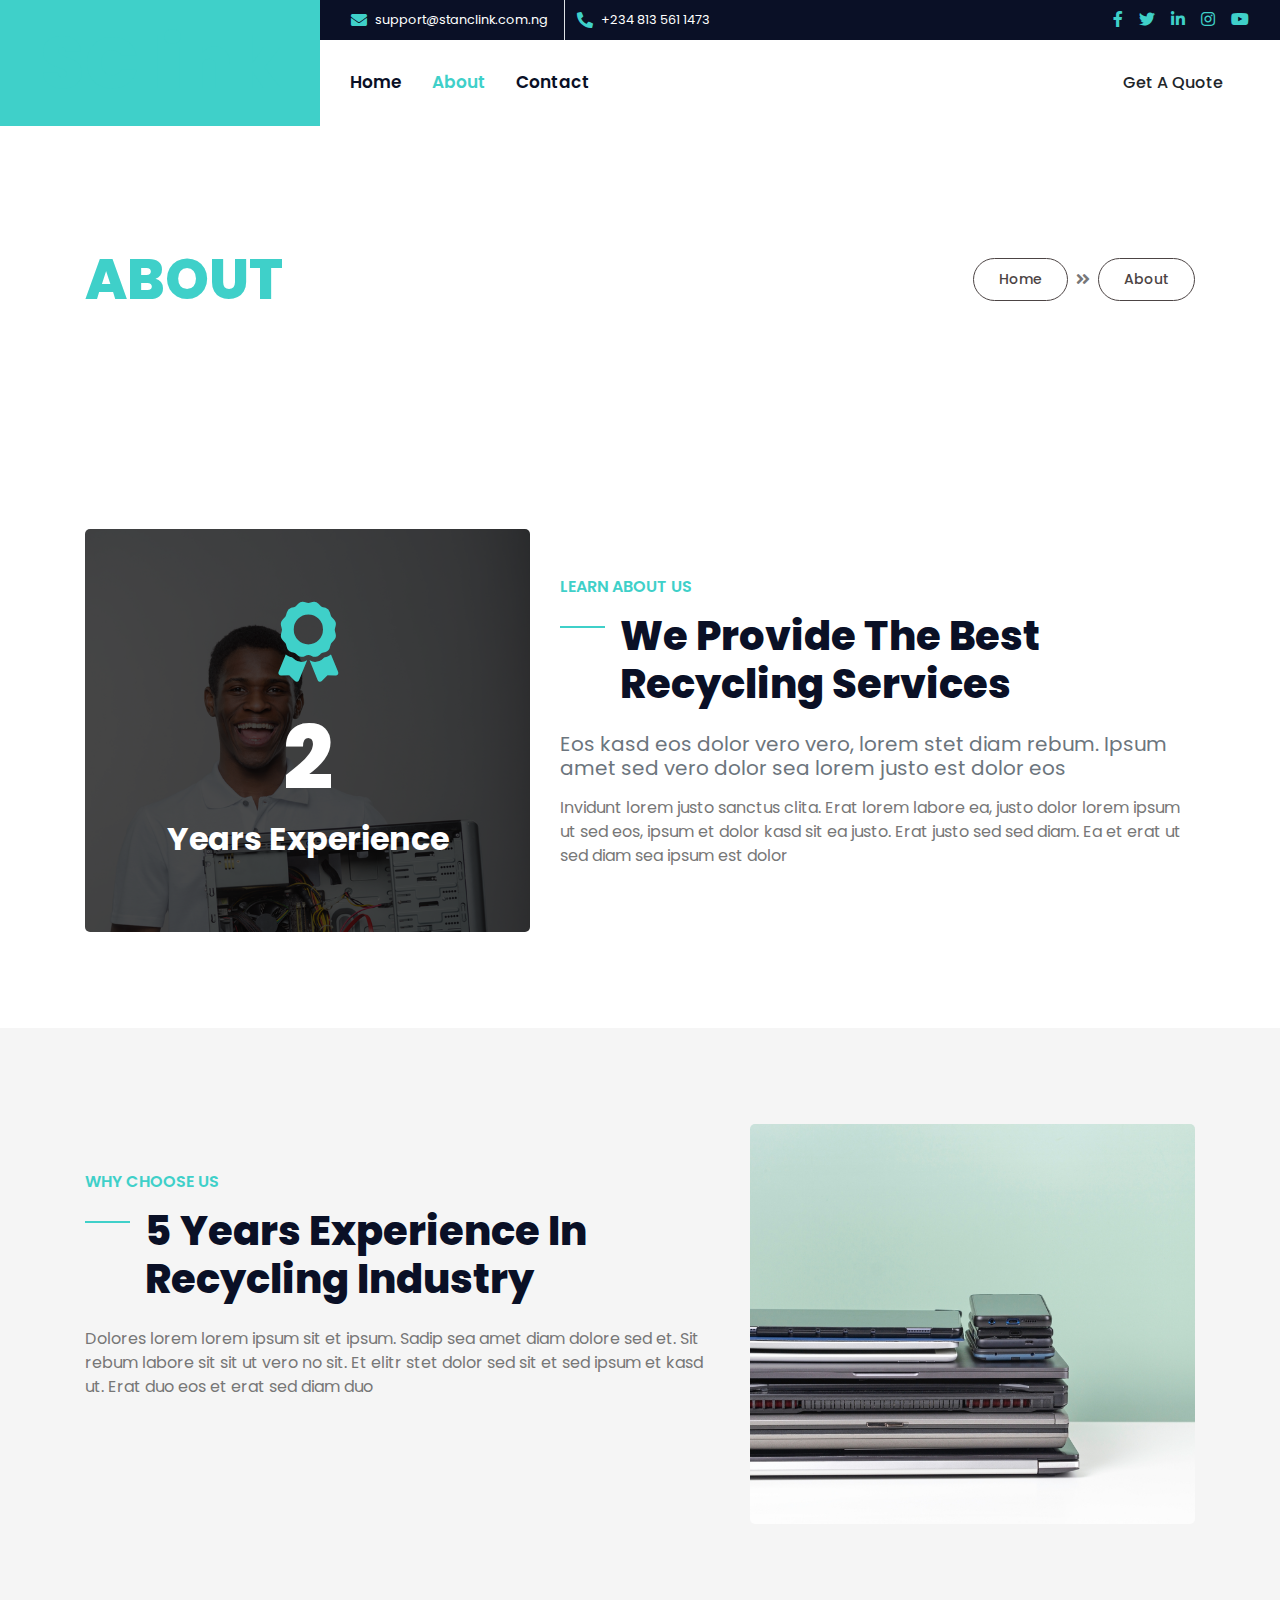
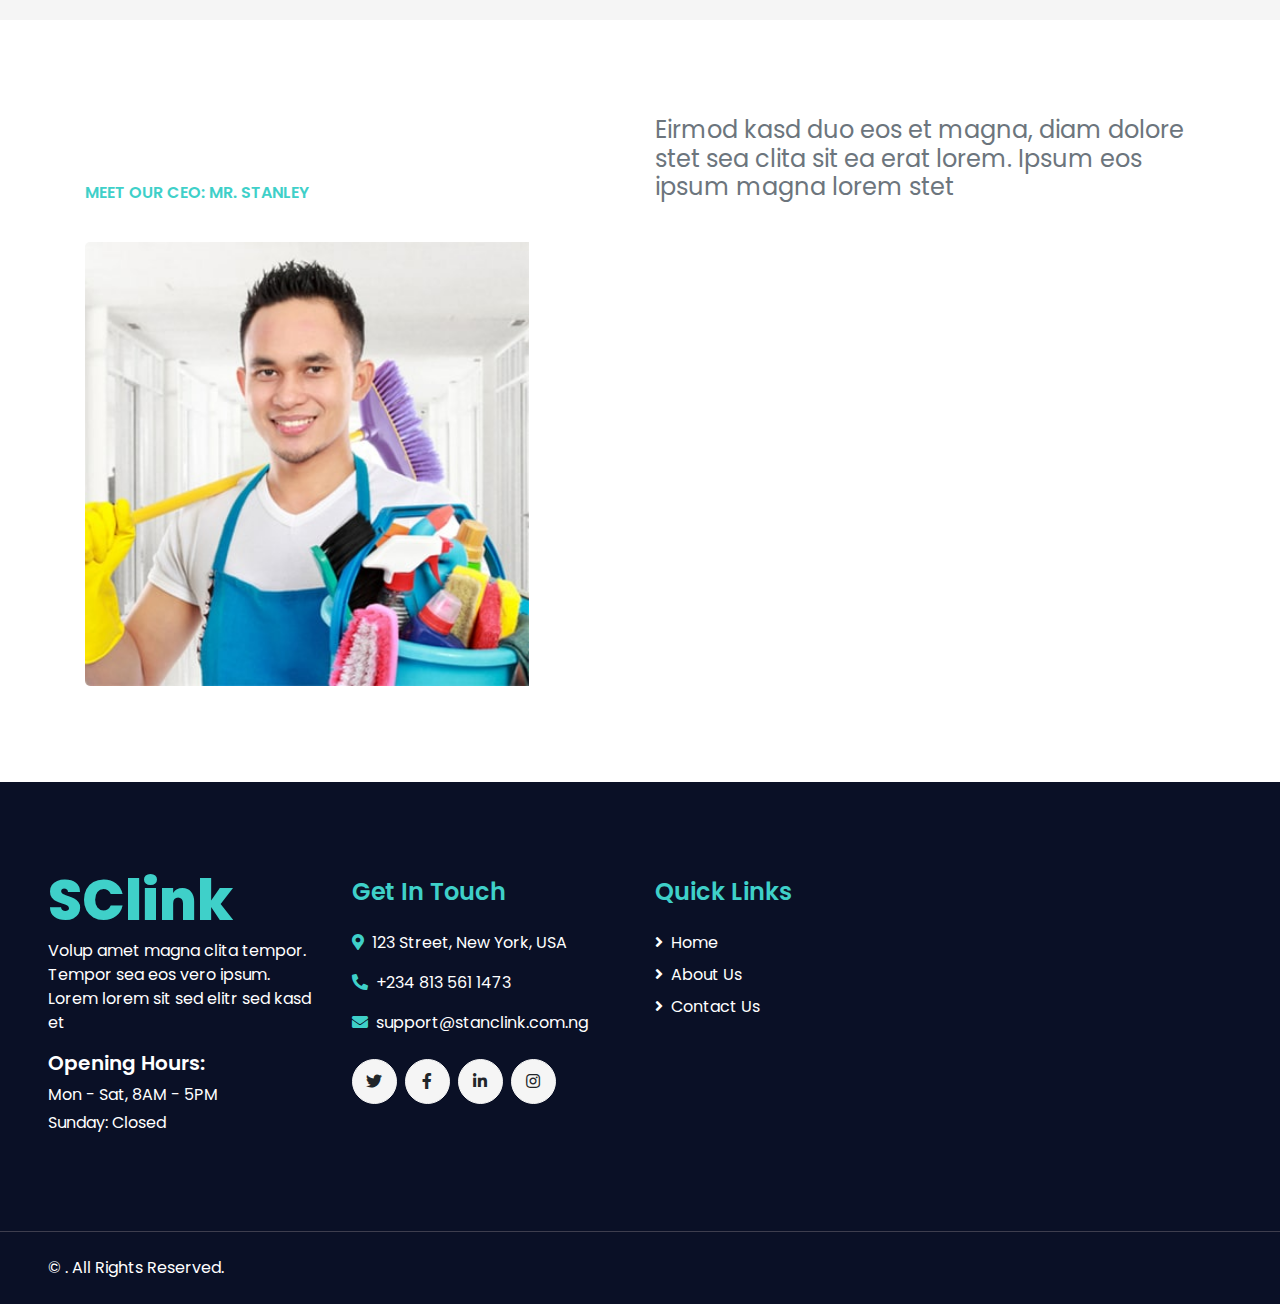
==== commit 7290824f: "2nd version" ====
--- a/about.html
+++ b/about.html
@@ -96,11 +96,11 @@
                 <div class="col-md-6 text-center text-md-left">
                     <h1 class="display-4 mb-4 mb-md-0 text-secondary text-uppercase">About</h1>
                 </div>
-                <div class="col-md-6 text-center text-md-right">
+                <div class=" col-md-6 text-center text-md-right">
                     <div class="d-inline-flex align-items-center">
-                        <a class="btn btn-sm btn-outline-light" href="">Home</a>
-                        <i class="fas fa-angle-double-right text-light mx-2"></i>
-                        <a class="btn btn-sm btn-outline-light disabled" href="">About</a>
+                        <a class="btn btn-sm btn-outline-light " href="index.html">Home</a>
+                        <i class="fas fa-angle-double-right mx-2 "></i>
+                        <a class="btn btn-sm btn-outline-light" href="about.html">About</a>
                     </div>
                 </div>
             </div>
--- a/css/style.css
+++ b/css/style.css
@@ -158,7 +158,7 @@
 }
 
 a:hover {
-  color: #3fd0c9;
+  color : #3fd0c9;
   text-decoration: underline;
 }
 
@@ -2858,13 +2858,13 @@
 }
 
 .btn-outline-light {
-  color: #F5F5F5;
-  border-color: #F5F5F5;
+  color: #4c4444;
+  border-color: #4c4444;
 }
 
 .btn-outline-light:hover {
   color: #212529;
-  background-color: #F5F5F5;
+  background-color: #3fd0c9;
   border-color: #F5F5F5;
 }
 
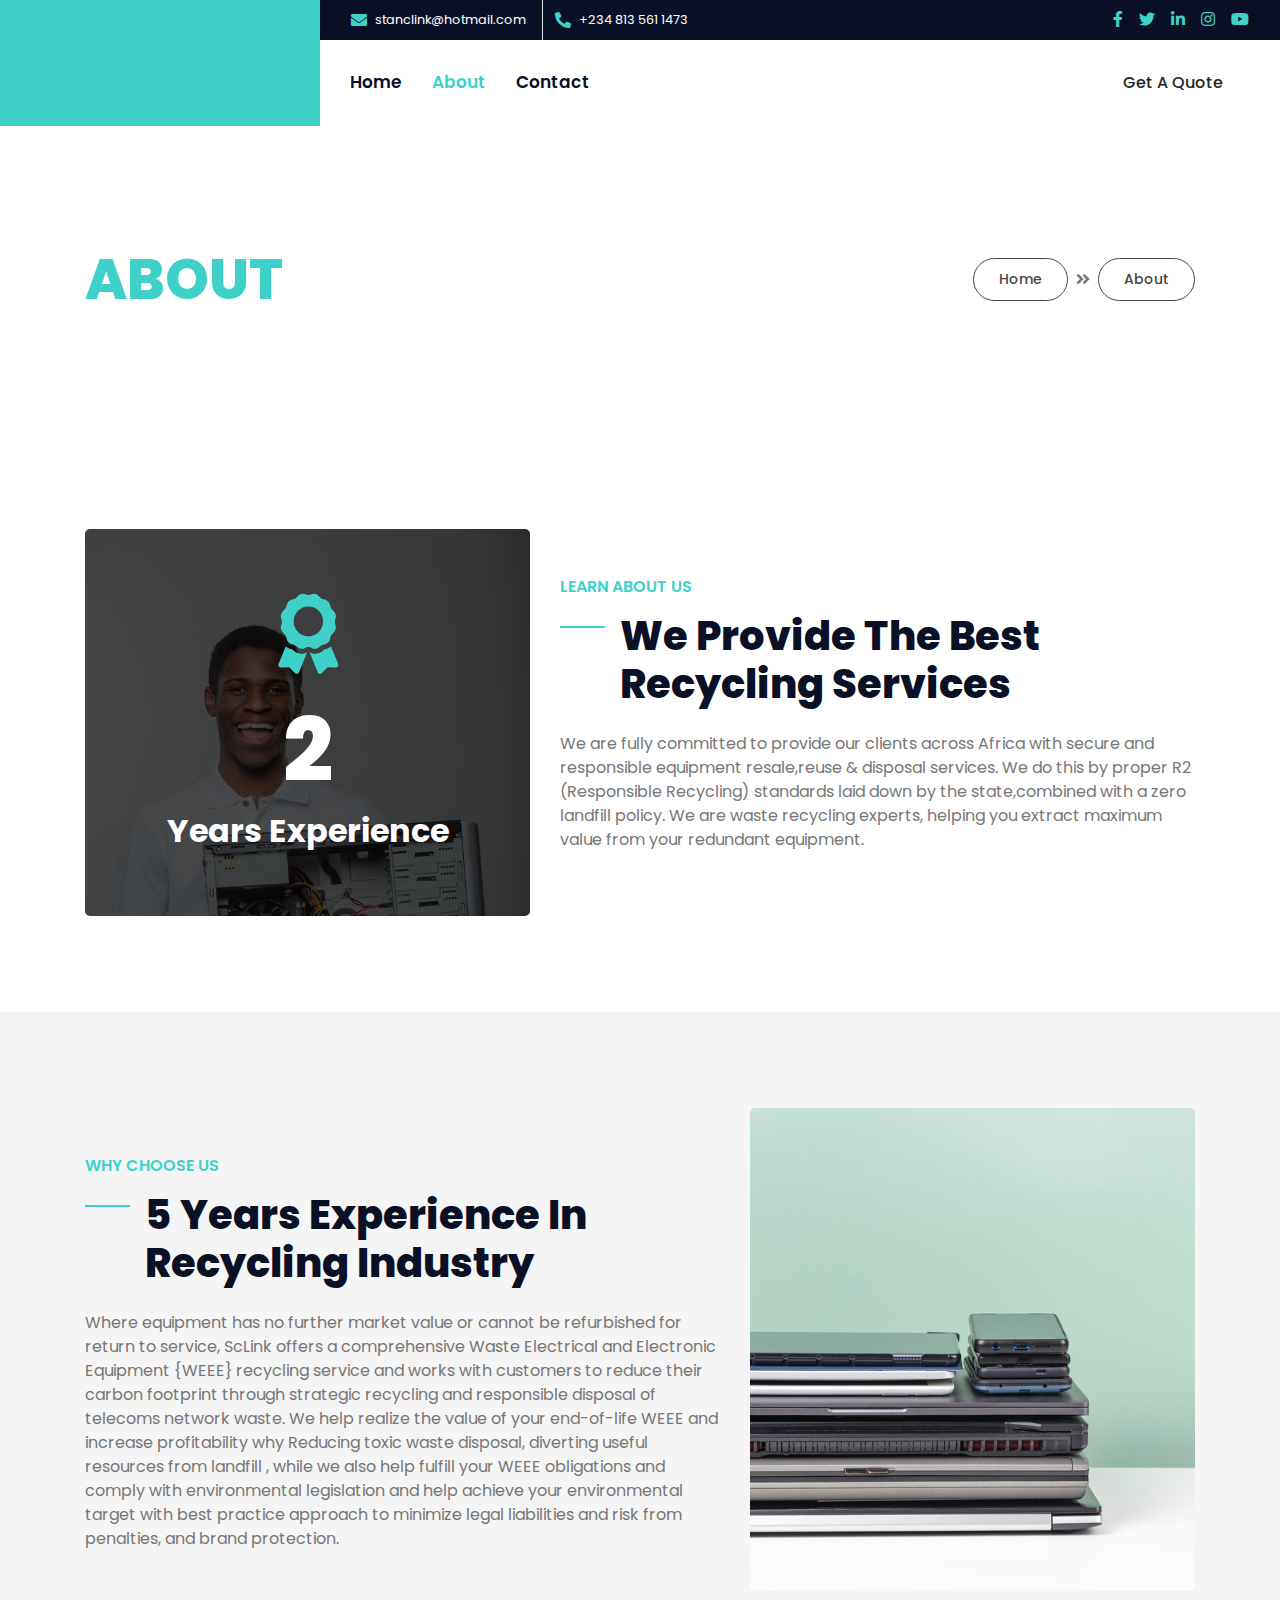
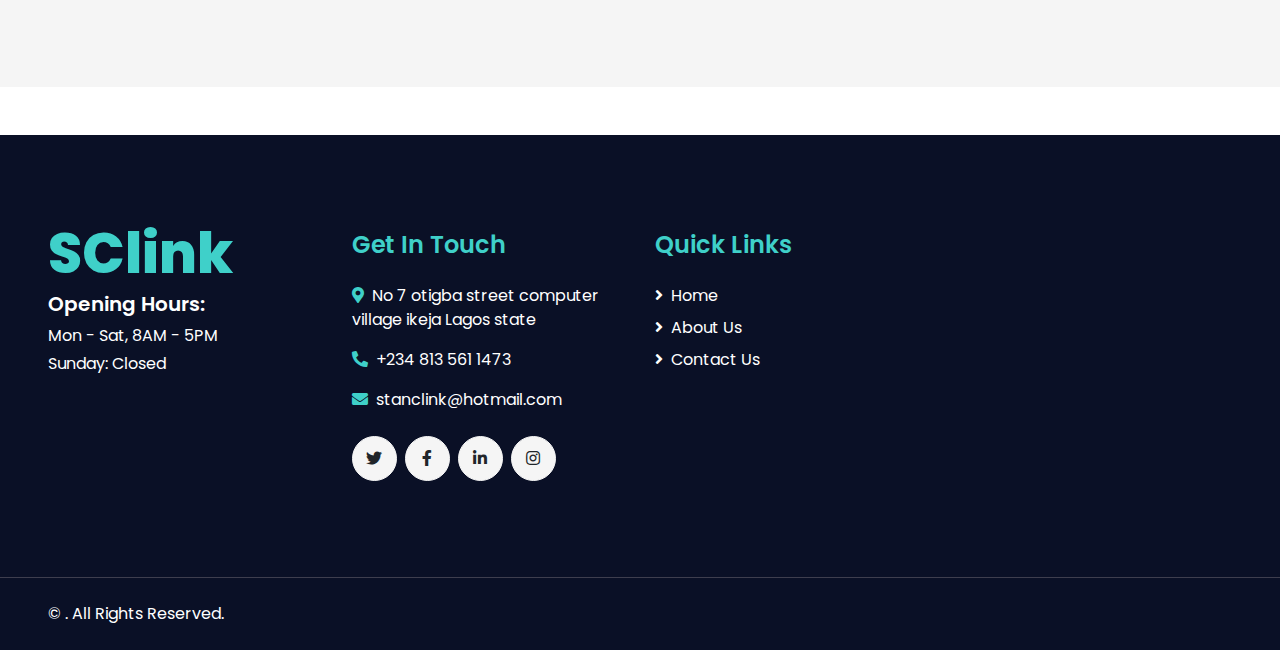
==== commit f1c6060e: "alterations to text" ====
--- a/about.html
+++ b/about.html
@@ -40,7 +40,7 @@
                     <div class="col-lg-7 text-left text-white">
                         <div class="h-100 d-inline-flex align-items-center border-right border-primary py-2 px-3">
                             <i class="fa fa-envelope text-primary mr-2"></i>
-                            <small>support@stanclink.com.ng</small>
+                            <small>stanclink@hotmail.com</small>
                         </div>
                         <div class="h-100 d-inline-flex align-items-center py-2 px-2">
                             <i class="fa fa-phone-alt text-primary mr-2"></i>
@@ -123,8 +123,7 @@
                 <div class="col-lg-7 pt-5 pb-lg-5">
                     <h6 class="text-secondary font-weight-semi-bold text-uppercase mb-3">Learn About Us</h6>
                     <h1 class="mb-4 section-title">We Provide The Best Recycling Services</h1>
-                    <h5 class="text-muted font-weight-normal mb-3">Eos kasd eos dolor vero vero, lorem stet diam rebum. Ipsum amet sed vero dolor sea lorem justo est dolor eos</h5>
-                    <p>Invidunt lorem justo sanctus clita. Erat lorem labore ea, justo dolor lorem ipsum ut sed eos, ipsum et dolor kasd sit ea justo. Erat justo sed sed diam. Ea et erat ut sed diam sea ipsum est dolor</p>
+                    <p>We are fully committed to provide our clients across Africa with secure and responsible equipment resale,reuse & disposal services. We do this by proper R2 (Responsible Recycling) standards laid down by the state,combined with a zero landfill policy. We are waste recycling experts, helping you extract maximum value from your redundant equipment.</p>
                 </div>
             </div>
         </div>
@@ -139,7 +138,7 @@
                 <div class="col-lg-7 pt-lg-5 pb-3">
                     <h6 class="text-secondary font-weight-semi-bold text-uppercase mb-3">Why Choose Us</h6>
                     <h1 class="mb-4 section-title">5 Years Experience In Recycling Industry</h1>
-                    <p class="mb-4">Dolores lorem lorem ipsum sit et ipsum. Sadip sea amet diam dolore sed et. Sit rebum labore sit sit ut vero no sit. Et elitr stet dolor sed sit et sed ipsum et kasd ut. Erat duo eos et erat sed diam duo</p>
+                    <p class="mb-4">Where equipment has no further market value or cannot be refurbished for return to service, ScLink offers a comprehensive Waste Electrical and Electronic Equipment {WEEE} recycling service and works with customers to reduce their carbon footprint through strategic recycling and responsible disposal of telecoms network waste. We help realize the value of your end-of-life WEEE and increase profitability why Reducing toxic waste disposal, diverting useful resources from landfill , while we also help fulfill your WEEE obligations and comply with environmental legislation and help achieve your environmental target with best practice approach to minimize legal liabilities and risk from penalties, and brand protection.</p>
                 </div>
                 <div class="col-lg-5" style="min-height: 400px;">
                     <div class="position-relative h-100 rounded overflow-hidden">
@@ -152,37 +151,6 @@
     <!-- Features End -->
 
 
-    <!-- Team Start -->
-    <div class="container-fluid pt-5">
-        <div class="container py-5">
-            <div class="row align-items-end mb-4">
-                <div class="col-lg-6">
-                    <h6 class="text-secondary font-weight-semi-bold text-uppercase mb-3">Meet Our CEO: Mr. Stanley
-                    </h6>
-                </div>
-                <div class="col-lg-6">
-                    <h4 class="font-weight-normal text-muted mb-3">Eirmod kasd duo eos et magna, diam dolore stet sea clita sit ea erat lorem. Ipsum eos ipsum magna lorem stet</h4>
-            
-                </div>
-            </div>
-            <div class="team d-flex flex-column text-center rounded overflow-hidden">
-                <div class="position-relative">
-                    <div class="team-img">
-                        <img class="img-fluid w-100" src="img/team-1.jpg" alt="">
-                    </div>
-                    <div class="team-social d-flex flex-column align-items-center justify-content-center bg-primary">
-                        <a class="btn btn-secondary btn-social mb-2" href="#"><i class="fab fa-twitter"></i></a>
-                        <a class="btn btn-secondary btn-social mb-2" href="#"><i class="fab fa-facebook-f"></i></a>
-                        <a class="btn btn-secondary btn-social" href="#"><i class="fab fa-linkedin-in"></i></a>
-                    </div>
-                    
-                </div>
-                
-            </div>
-           
-        </div>
-    </div>
-    <!-- Team End -->
 
 
     <!-- Footer Start -->
@@ -192,16 +160,15 @@
                 <a href="index.html" class="navbar-brand">
                     <h1 class="m-0 mt-n3 display-4 text-primary">SClink</h1>
                 </a>
-                <p>Volup amet magna clita tempor. Tempor sea eos vero ipsum. Lorem lorem sit sed elitr sed kasd et</p>
                 <h5 class="font-weight-semi-bold text-white mb-2">Opening Hours:</h5>
                 <p class="mb-1">Mon - Sat, 8AM - 5PM</p>
                 <p class="mb-0">Sunday: Closed</p>
             </div>
             <div class="col-lg-3 col-md-6 mb-5">
                 <h4 class="font-weight-semi-bold text-primary mb-4">Get In Touch</h4>
-                <p><i class="fa fa-map-marker-alt text-primary mr-2"></i>123 Street, New York, USA</p>
+                <p><i class="fa fa-map-marker-alt text-primary mr-2"></i>No 7 otigba street computer village ikeja Lagos state </p>
                 <p><i class="fa fa-phone-alt text-primary mr-2"></i>+234 813 561 1473</p>
-                <p><i class="fa fa-envelope text-primary mr-2"></i>support@stanclink.com.ng</p>
+                <p><i class="fa fa-envelope text-primary mr-2"></i>stanclink@hotmail.com</p>
                 <div class="d-flex justify-content-start mt-4">
                     <a class="btn btn-light btn-social mr-2" href="#"><i class="fab fa-twitter"></i></a>
                     <a class="btn btn-light btn-social mr-2" href="#"><i class="fab fa-facebook-f"></i></a>
